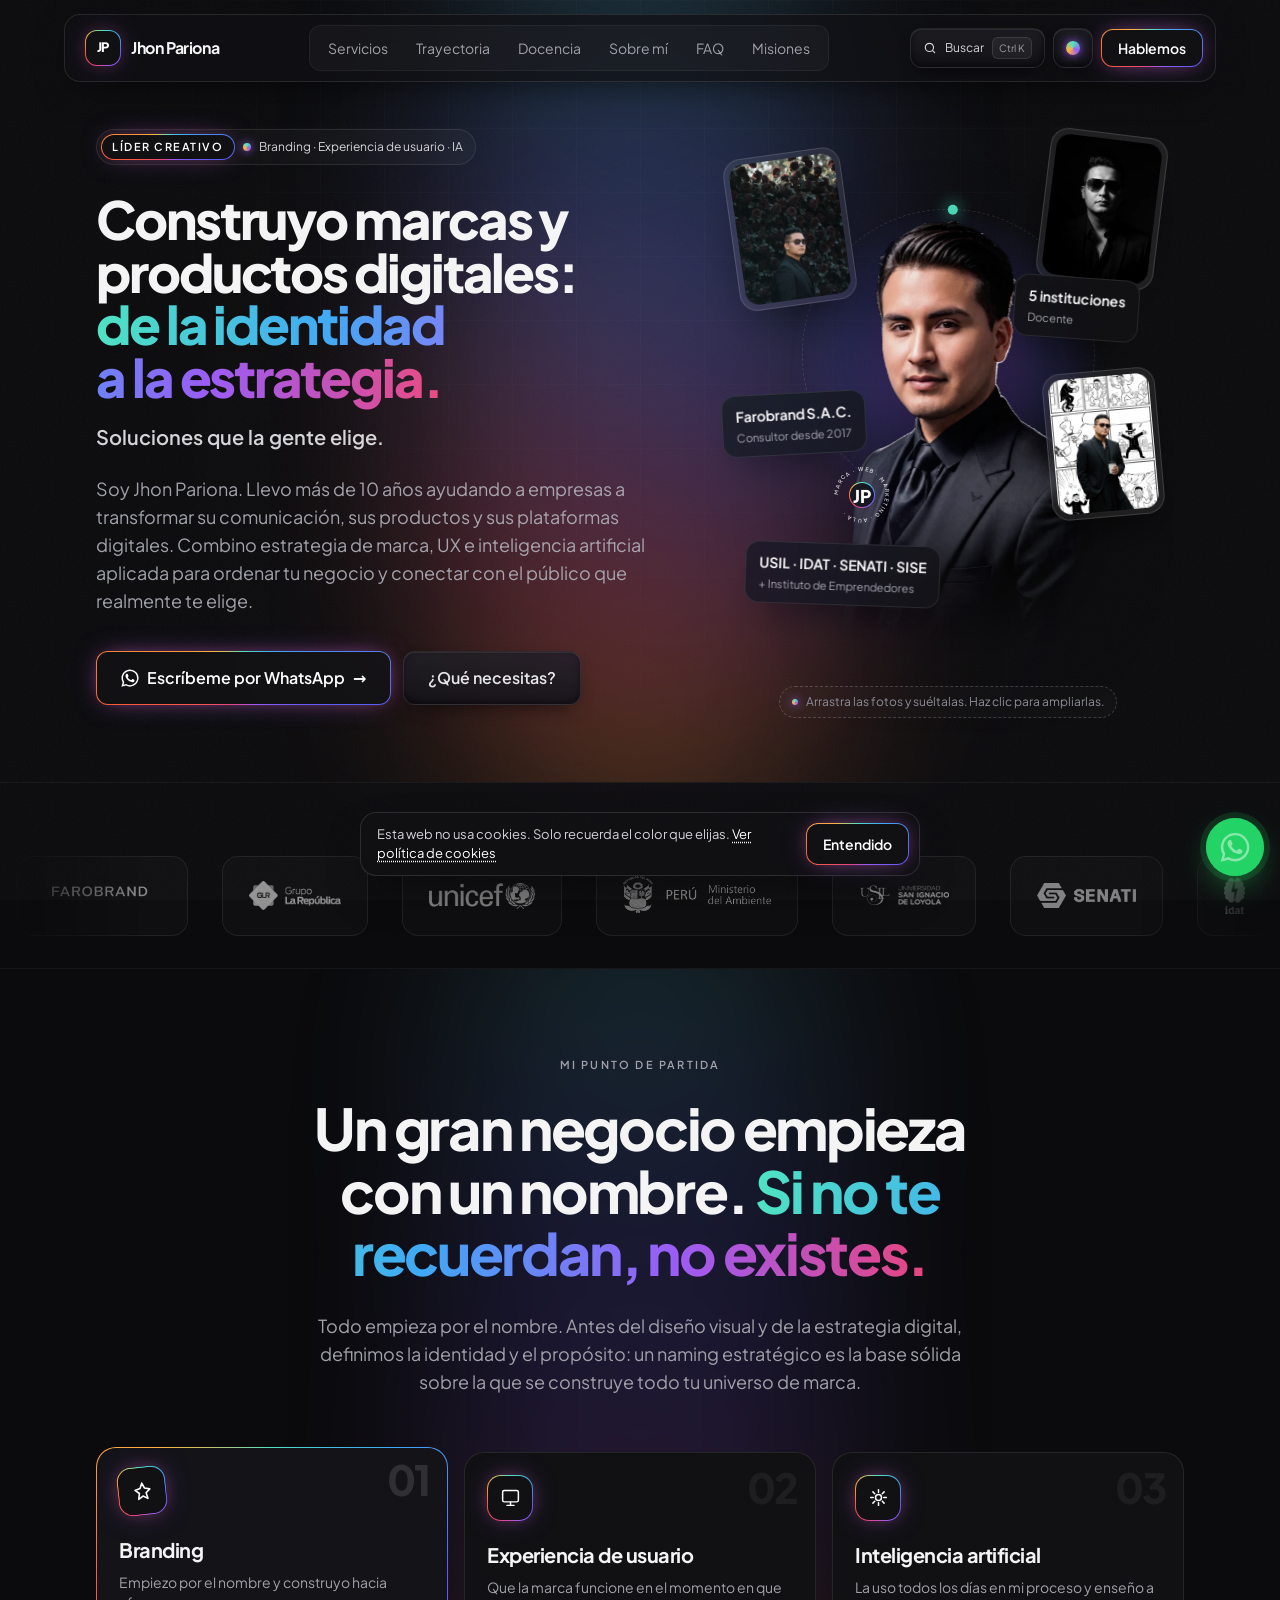
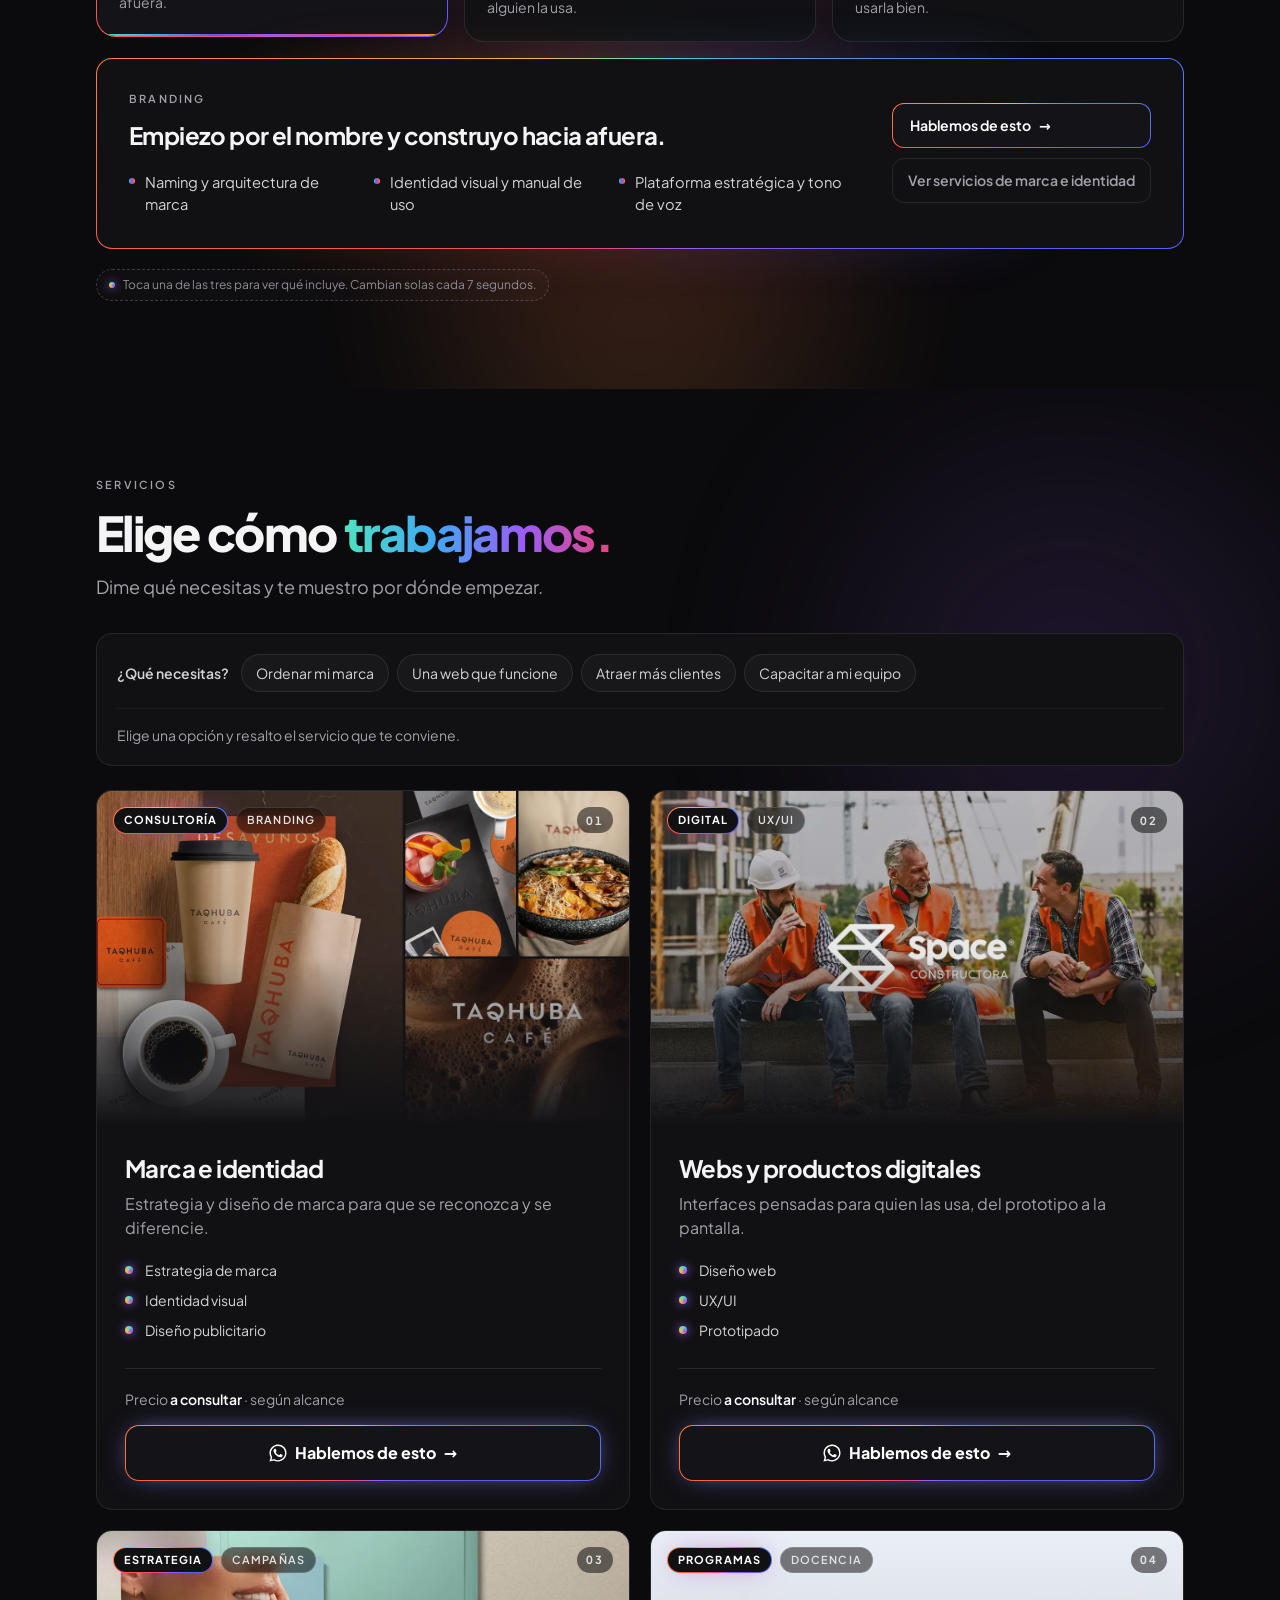
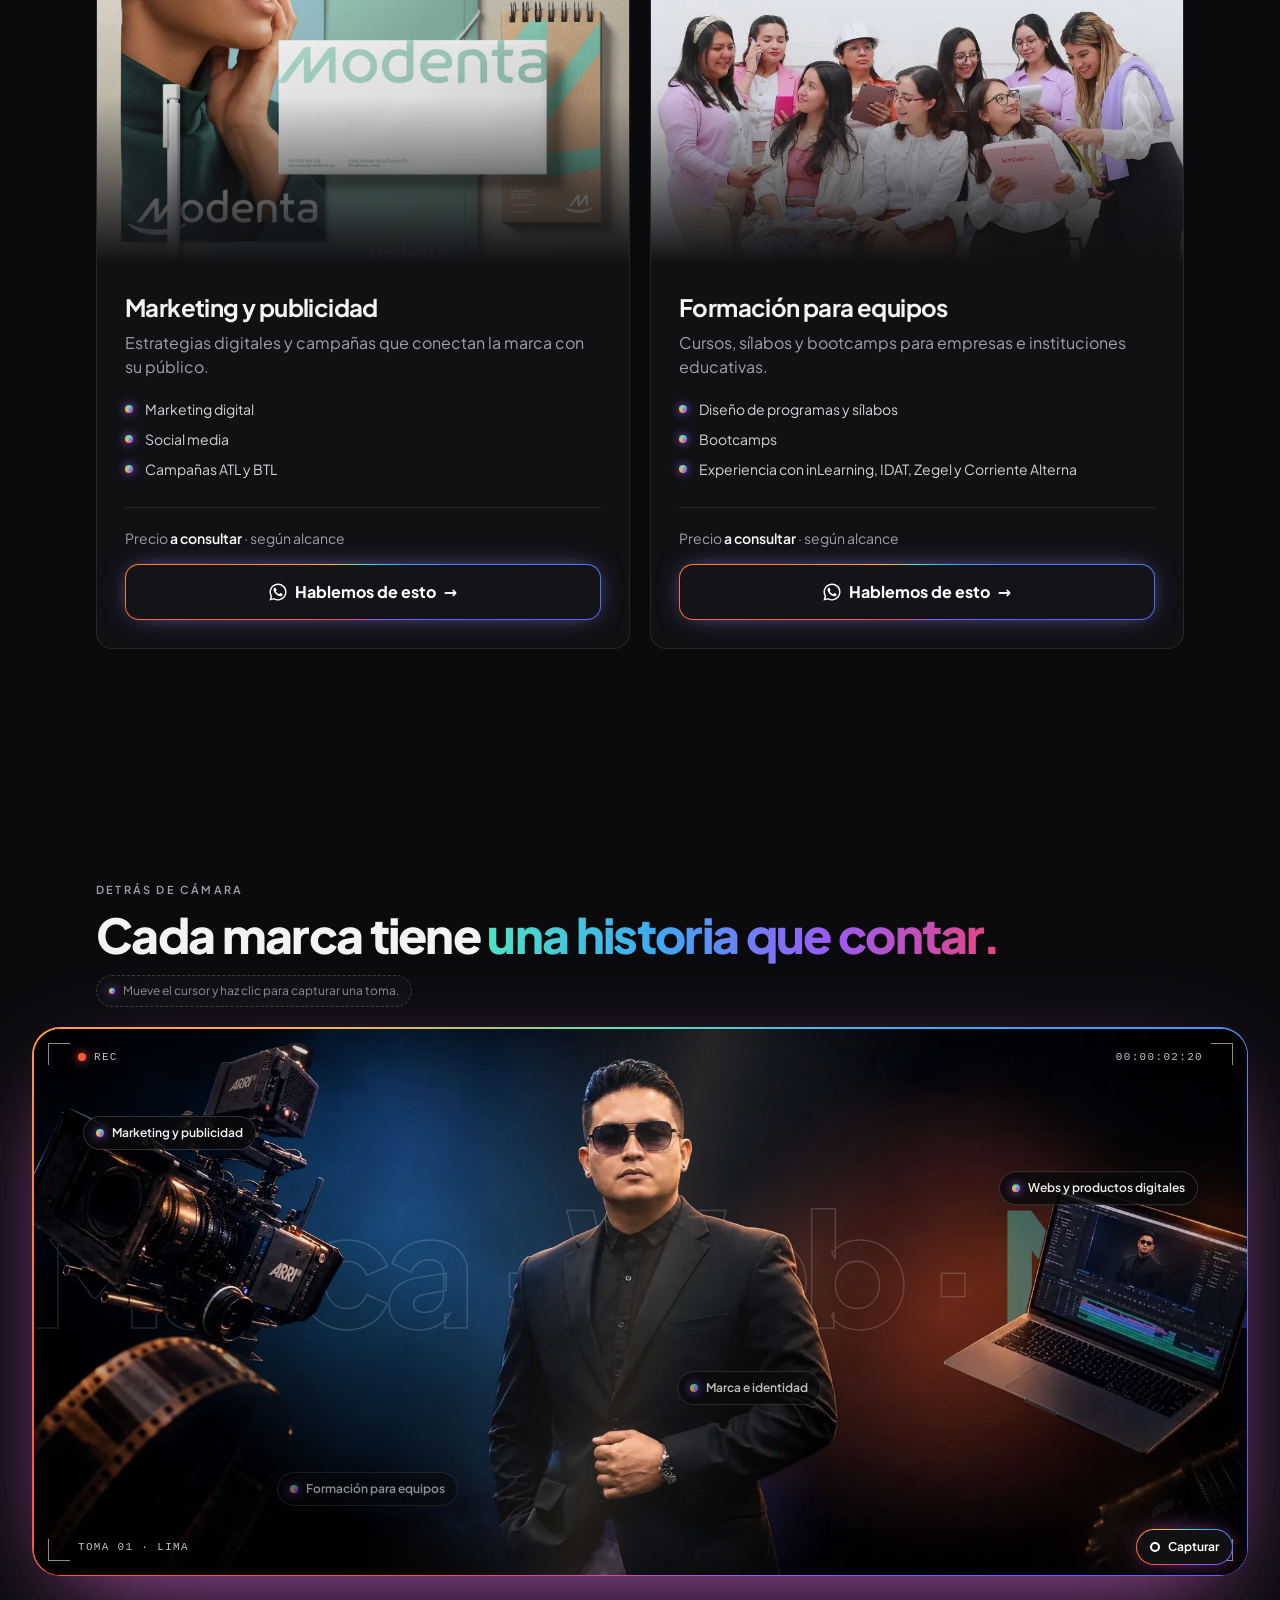
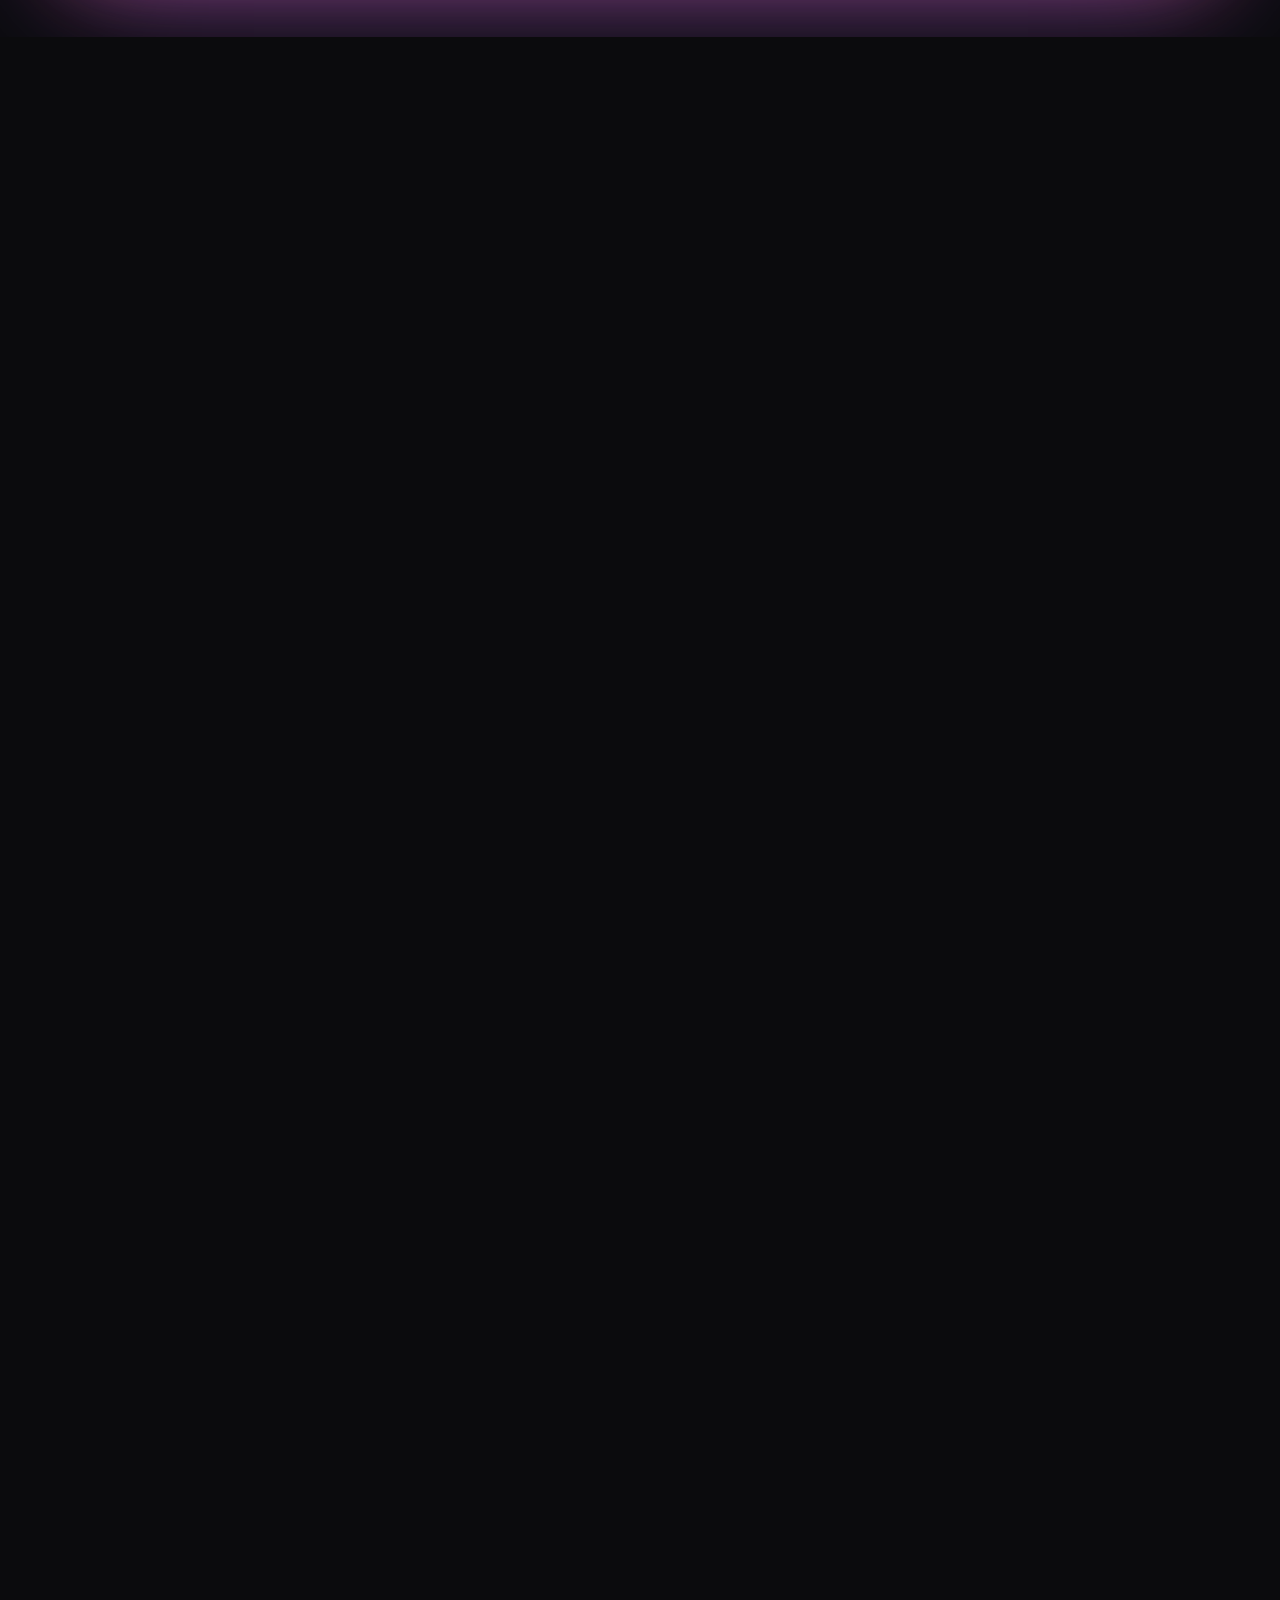
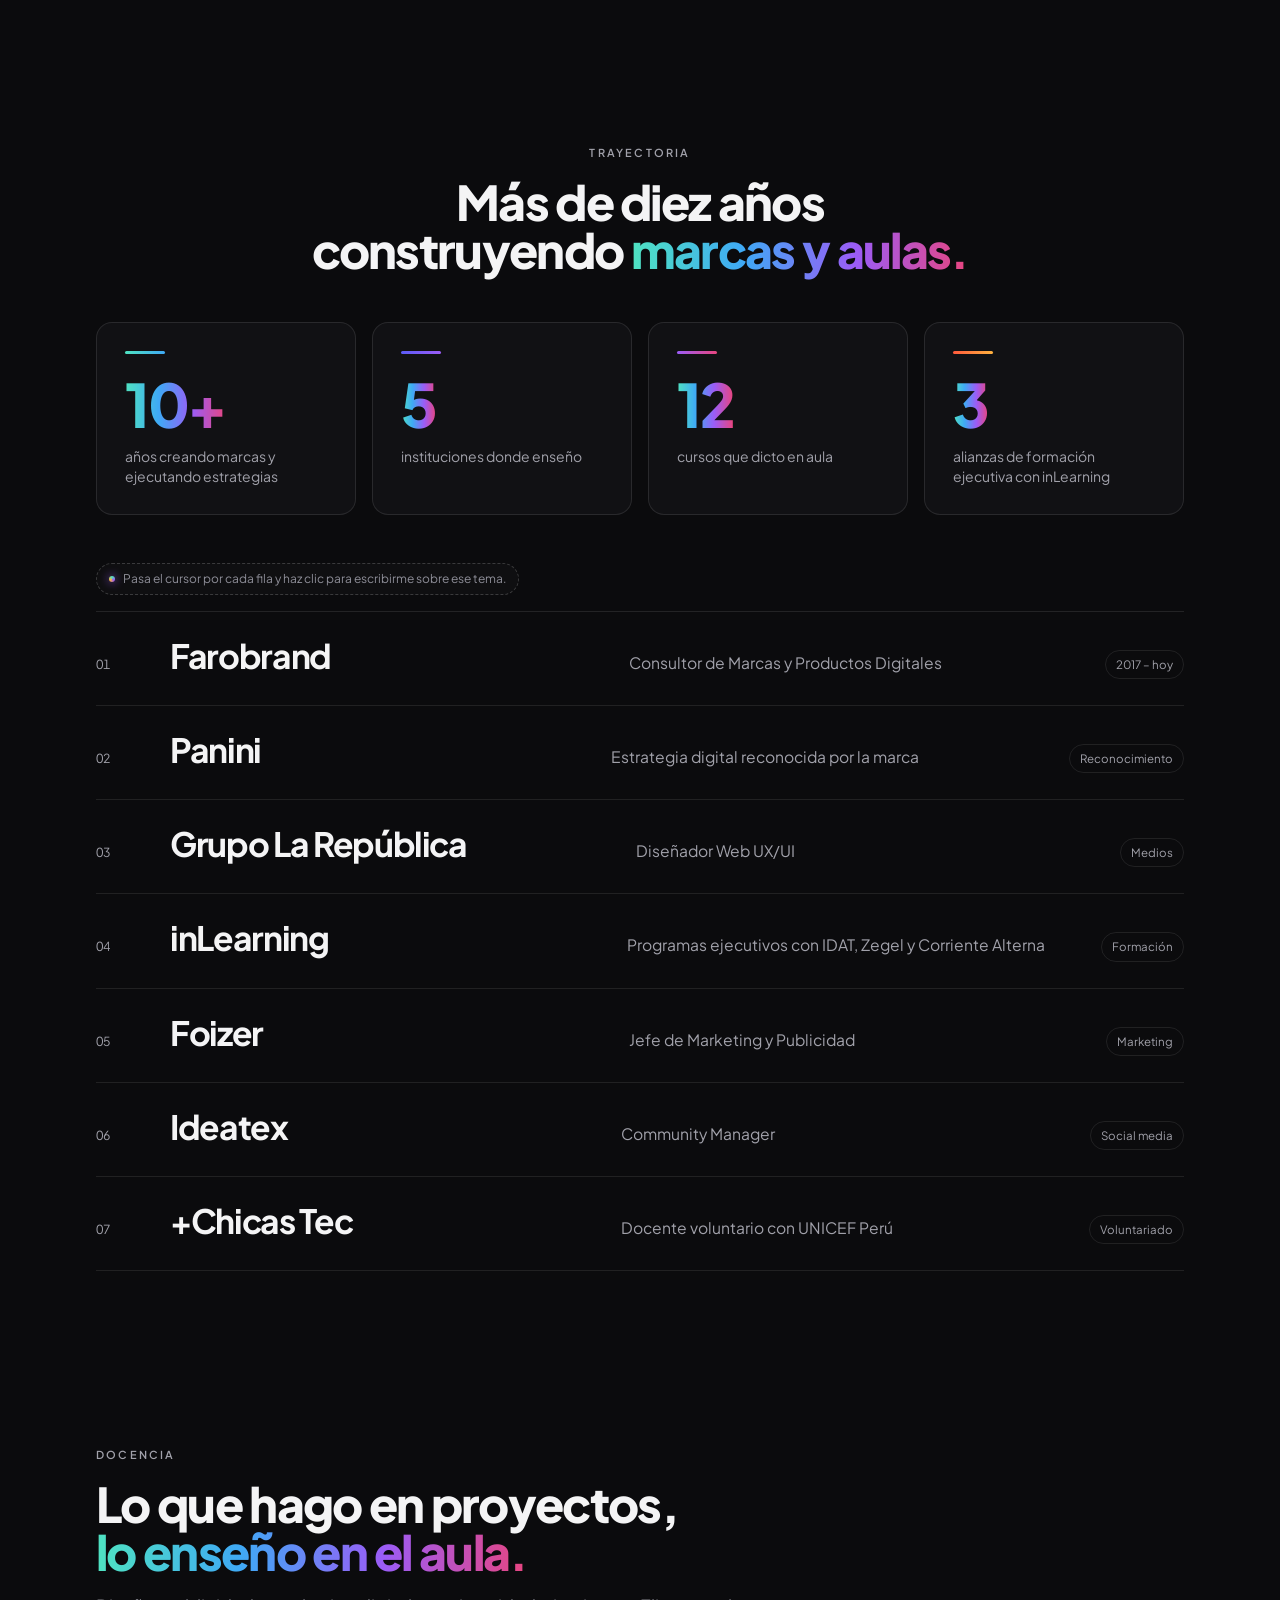
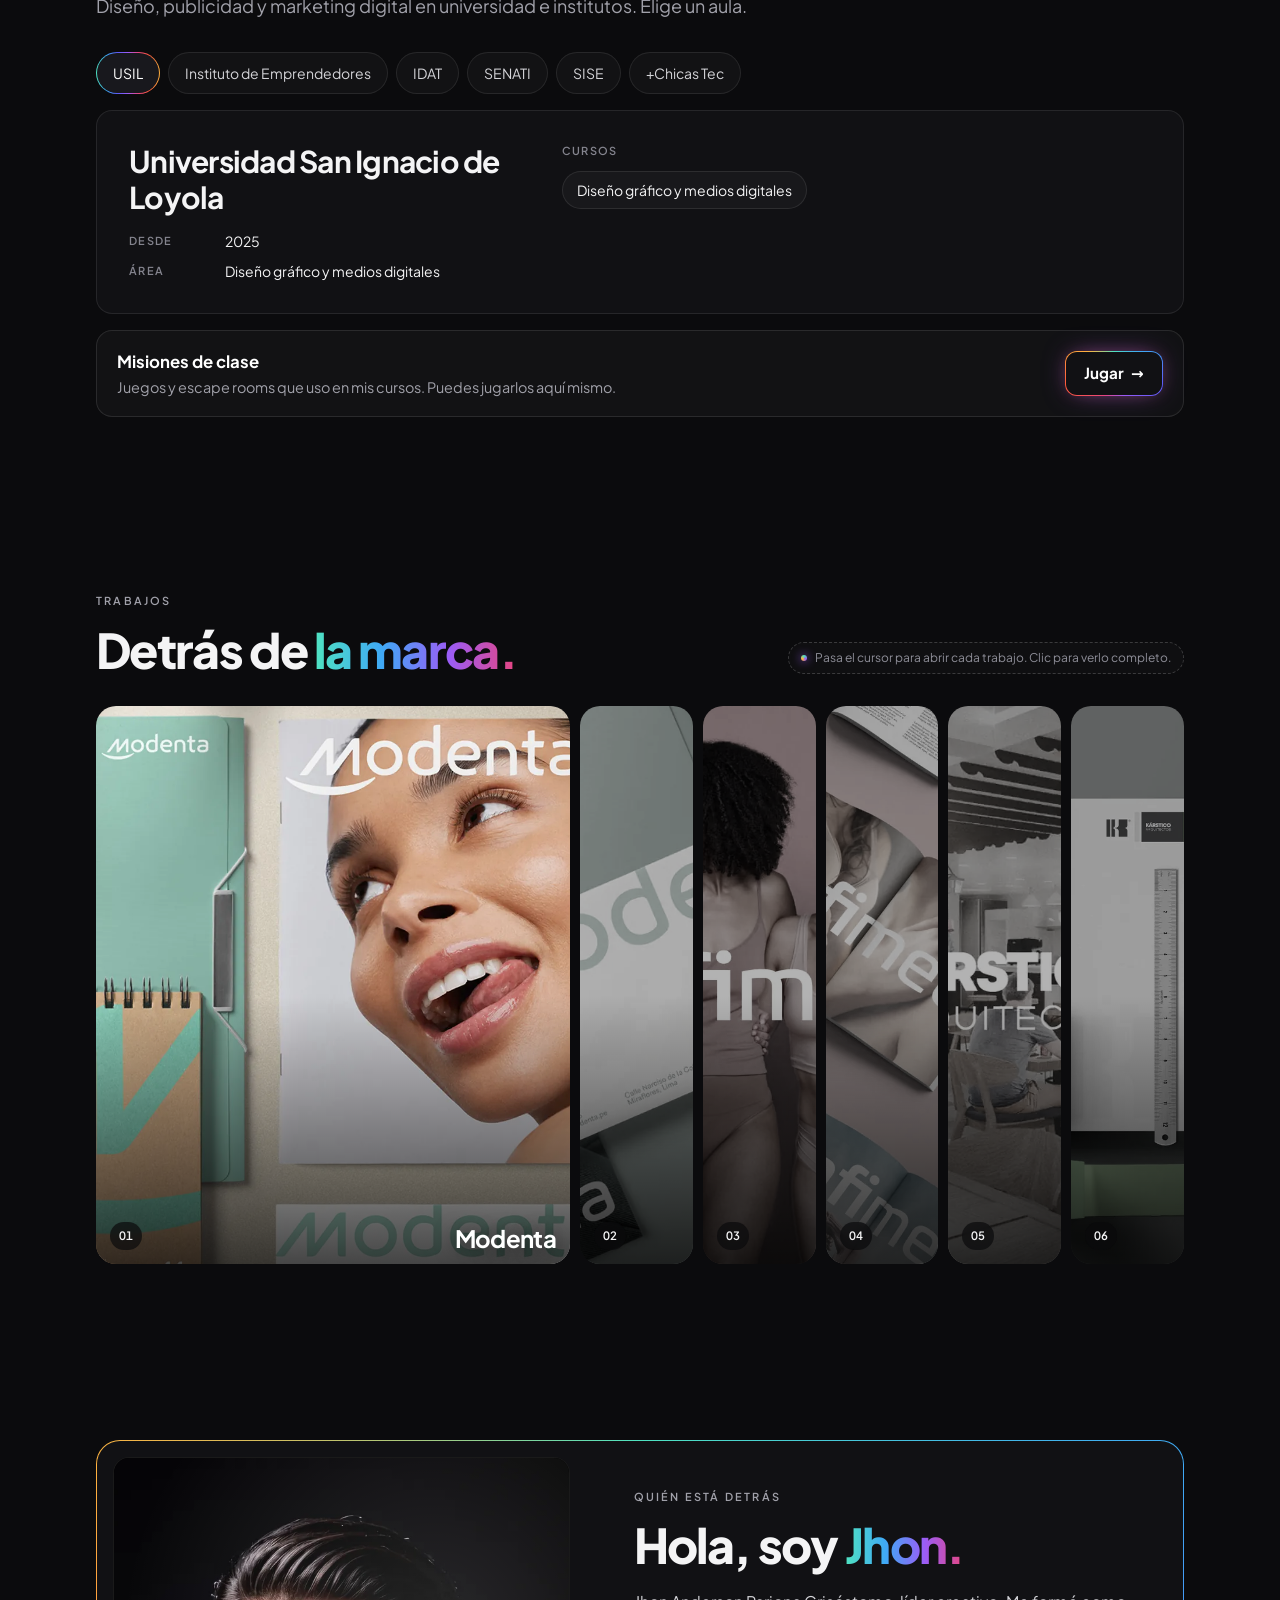
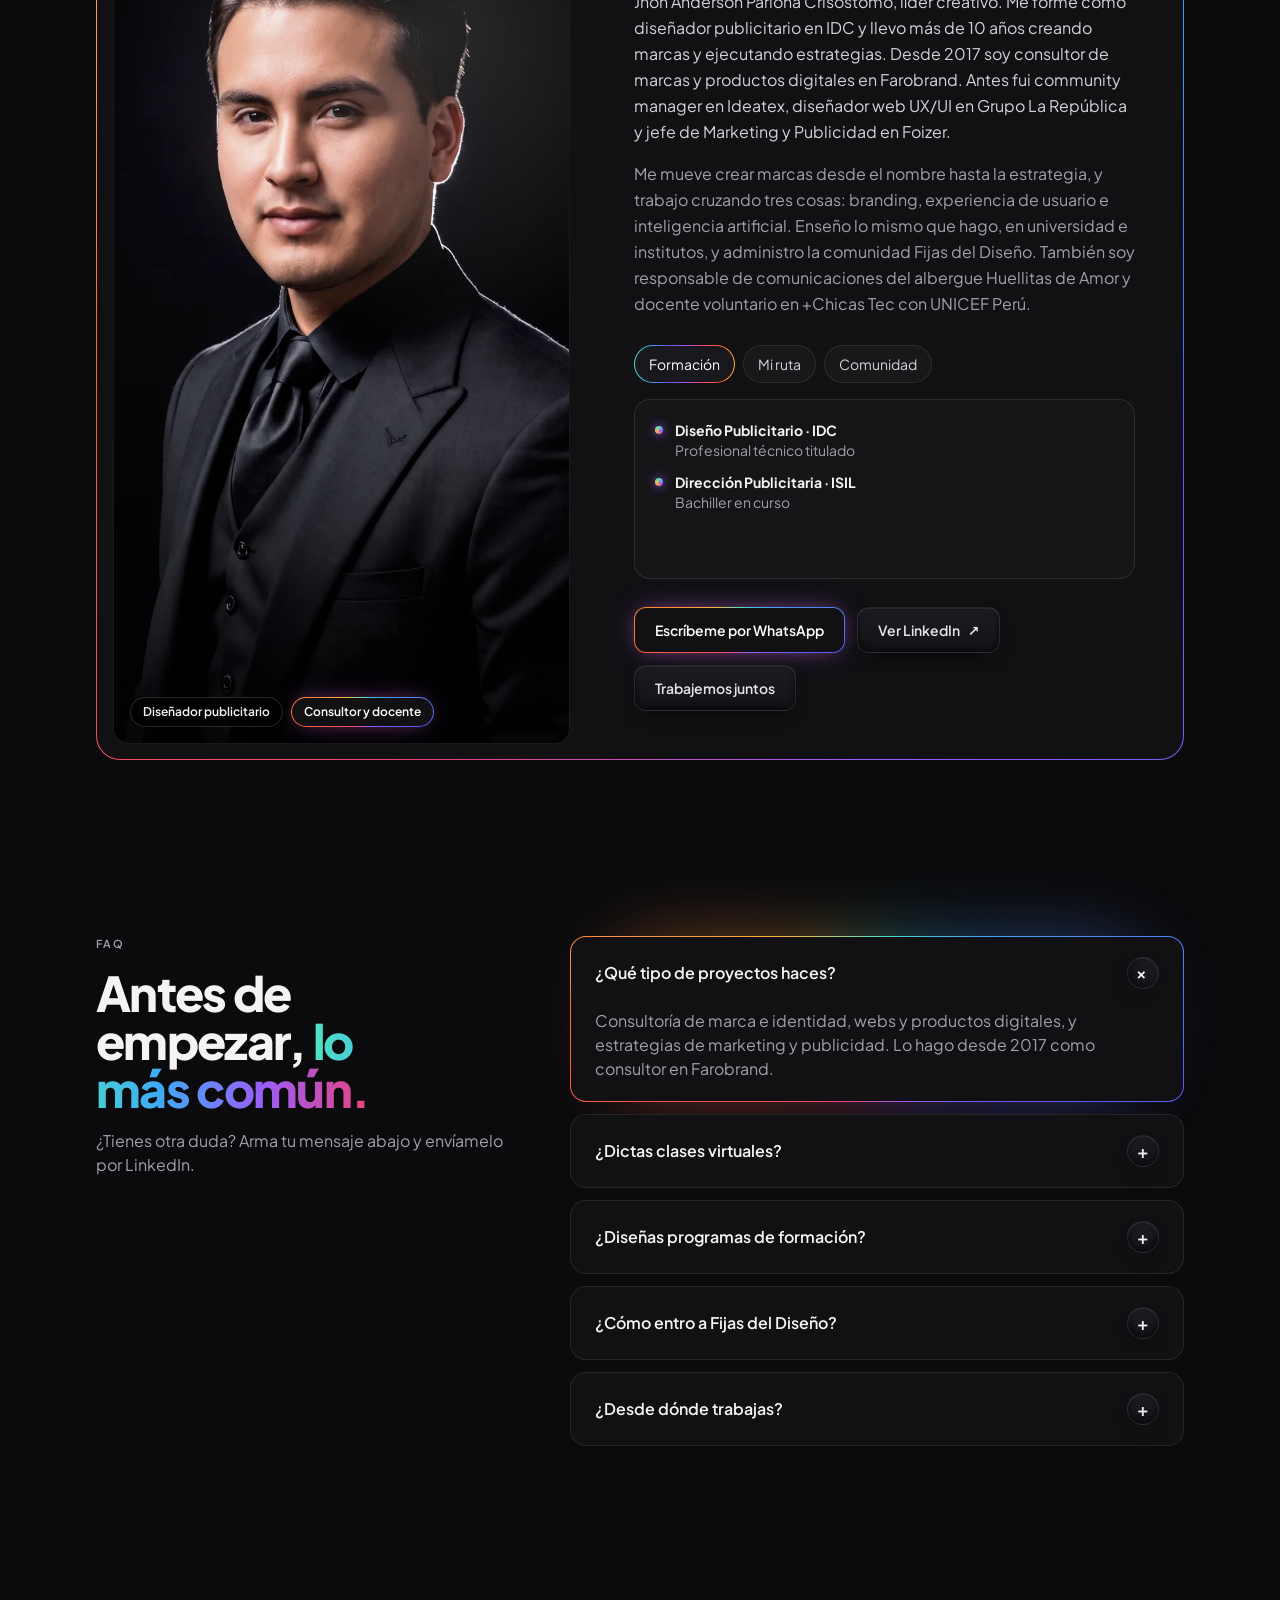
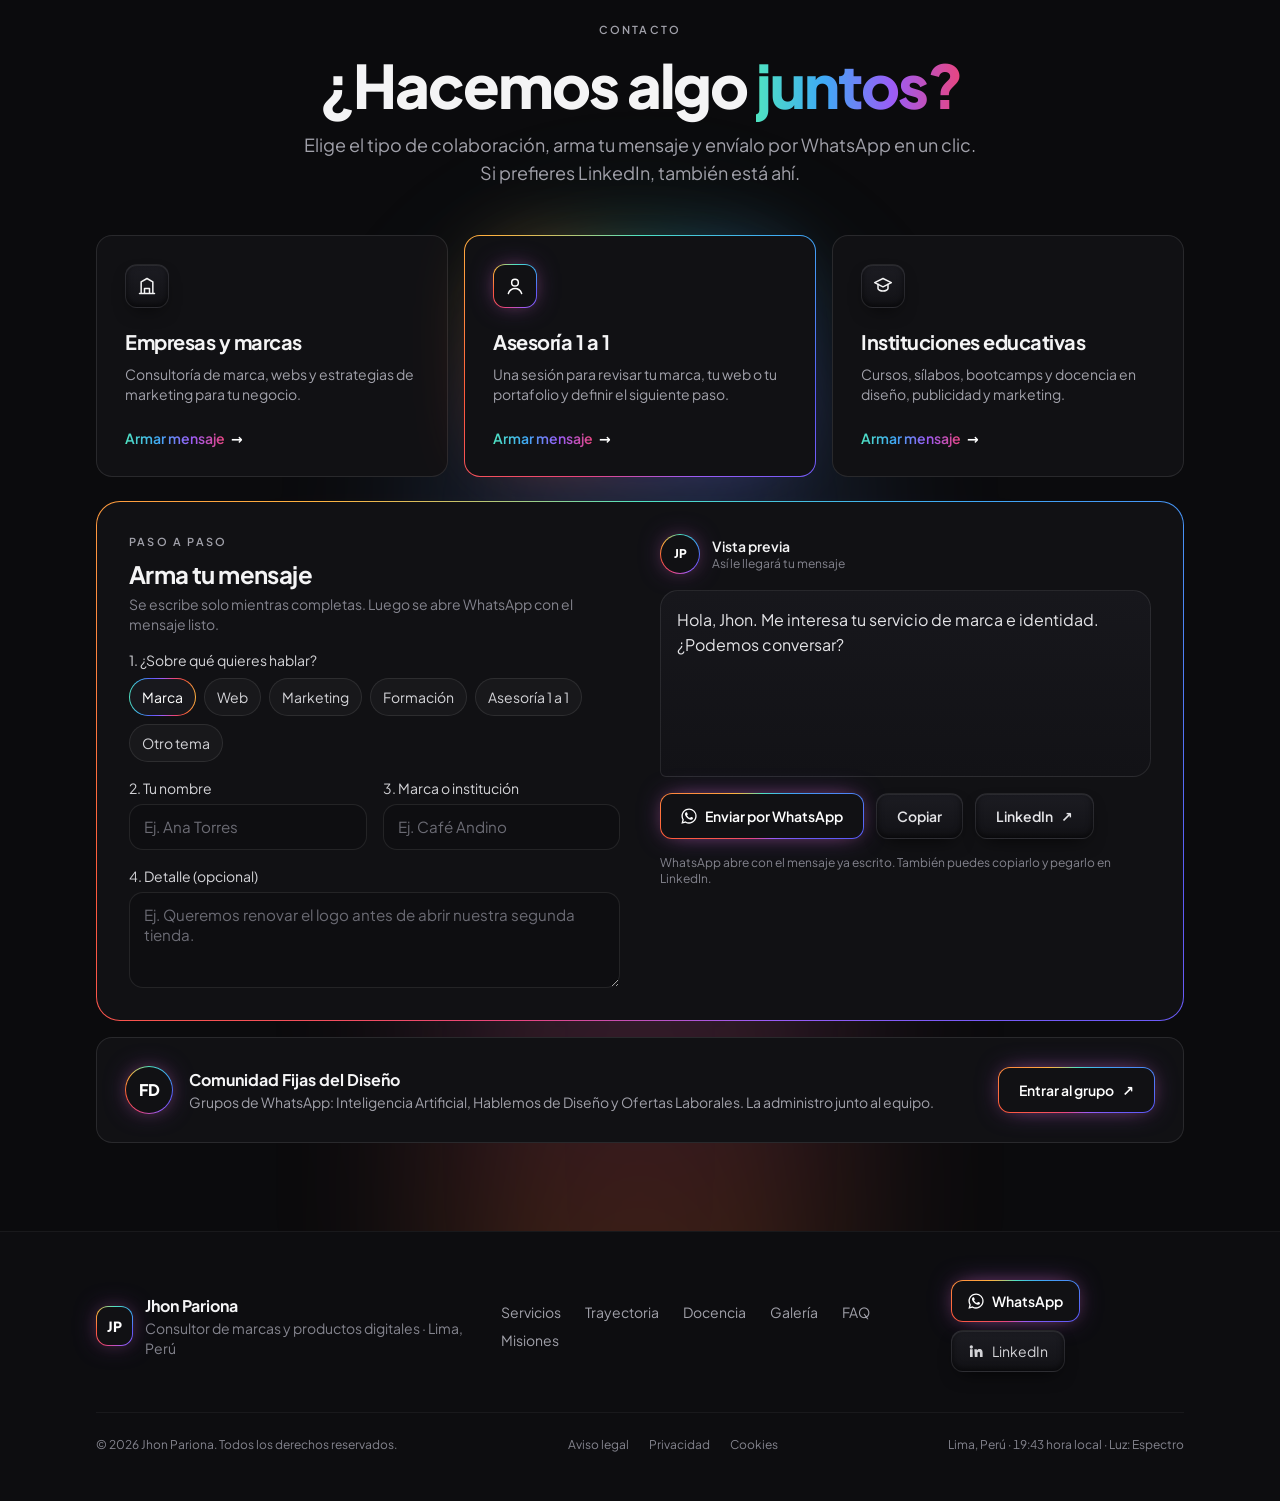
==== index.html @ d683ac56 "Publica b541e6b" ====
<!doctype html>
<html lang="es">
<head>
<meta charset="utf-8">
<meta name="viewport" content="width=device-width, initial-scale=1, viewport-fit=cover">
<!-- DOMINIO: hoy la web vive en jhonandersonsix.github.io/jhonweb. Cuando compres un dominio, usa Buscar y reemplazar "https://jhonandersonsix.github.io/jhonweb" por "https://tudominio.com" en todos los .html, robots.txt y sitemap.xml -->
<title>Jhon Pariona | Consultor de marcas y productos digitales</title>
<meta name="description" content="Líder creativo con más de 10 años creando marcas y estrategias. Branding, experiencia de usuario e inteligencia artificial. Consultoría y docencia en Lima.">
<meta name="author" content="Jhon Anderson Pariona Crisóstomo">
<meta name="robots" content="index, follow, max-image-preview:large">
<link rel="canonical" href="https://jhonandersonsix.github.io/jhonweb/">
<meta name="theme-color" content="#0B0B0D">
<meta name="color-scheme" content="dark">
<meta property="og:type" content="profile">
<meta property="og:locale" content="es_PE">
<meta property="og:site_name" content="Jhon Pariona">
<meta property="og:url" content="https://jhonandersonsix.github.io/jhonweb/">
<meta property="og:title" content="Jhon Pariona — Creo marcas desde el nombre hasta la estrategia">
<meta property="og:description" content="Más de 10 años creando marcas y ejecutando estrategias. Branding, experiencia de usuario e inteligencia artificial. Lima, Perú.">
<meta property="og:image" content="https://jhonandersonsix.github.io/jhonweb/img/og-imagen.jpg">
<meta property="og:image:width" content="1200">
<meta property="og:image:height" content="630">
<meta property="og:image:alt" content="Jhon Pariona, consultor de marcas y productos digitales">
<meta property="profile:first_name" content="Jhon">
<meta property="profile:last_name" content="Pariona">
<meta name="twitter:card" content="summary_large_image">
<meta name="twitter:title" content="Jhon Pariona — Creo marcas desde el nombre hasta la estrategia">
<meta name="twitter:description" content="Más de 10 años creando marcas y ejecutando estrategias. Branding, experiencia de usuario e inteligencia artificial.">
<meta name="twitter:image" content="https://jhonandersonsix.github.io/jhonweb/img/og-imagen.jpg">
<link rel="icon" href="favicon.ico" sizes="32x32">
<link rel="icon" href="favicon.svg" type="image/svg+xml">
<link rel="apple-touch-icon" href="apple-touch-icon.png">
<link rel="manifest" href="site.webmanifest">
<link rel="preload" href="fonts/plus-jakarta-sans.woff2" as="font" type="font/woff2" crossorigin>
<!-- Datos estructurados: le dicen a Google quién eres, qué haces y dónde -->
<script type="application/ld+json">
{
  "@context": "https://schema.org",
  "@graph": [
    {
      "@type": "WebSite",
      "@id": "https://jhonandersonsix.github.io/jhonweb/#web",
      "url": "https://jhonandersonsix.github.io/jhonweb/",
      "name": "Jhon Pariona",
      "inLanguage": "es-PE",
      "publisher": { "@id": "https://jhonandersonsix.github.io/jhonweb/#jhon" }
    },
    {
      "@type": "ProfilePage",
      "@id": "https://jhonandersonsix.github.io/jhonweb/#pagina",
      "url": "https://jhonandersonsix.github.io/jhonweb/",
      "name": "Jhon Pariona | Consultor de marcas y productos digitales",
      "inLanguage": "es-PE",
      "isPartOf": { "@id": "https://jhonandersonsix.github.io/jhonweb/#web" },
      "mainEntity": { "@id": "https://jhonandersonsix.github.io/jhonweb/#jhon" }
    },
    {
      "@type": "Person",
      "@id": "https://jhonandersonsix.github.io/jhonweb/#jhon",
      "name": "Jhon Anderson Pariona Crisóstomo",
      "alternateName": ["Jhon Pariona", "Anderson Pariona"],
      "jobTitle": "Consultor de Marcas y Productos Digitales",
      "description": "Líder creativo con más de 10 años creando marcas y ejecutando estrategias. Trabaja cruzando branding, experiencia de usuario e inteligencia artificial, y enseña diseño, publicidad y marketing.",
      "url": "https://jhonandersonsix.github.io/jhonweb/",
      "image": "https://jhonandersonsix.github.io/jhonweb/img/og-imagen.jpg",
      "telephone": "+51932024404",
      "address": { "@type": "PostalAddress", "addressLocality": "Lima", "addressCountry": "PE" },
      "worksFor": { "@type": "Organization", "name": "Farobrand S.A.C." },
      "knowsAbout": ["Branding", "Naming", "Identidad visual", "Experiencia de usuario", "Diseño UX/UI", "Inteligencia artificial", "Marketing digital", "Publicidad", "Docencia"],
      "knowsLanguage": "es",
      "sameAs": ["https://www.linkedin.com/in/andersonpariona/"]
    }
  ]
}
</script>
<style>
  /* Layout: negro mate con una luz de borde espectral que el visitante controla. Cada bloque interactivo lleva su propio rótulo de ayuda, para que el movimiento siempre explique algo del trabajo de Jhon. */
  /* Tipografía guardada en la propia web (antes venía de Google Fonts) */
  @font-face{font-family:"Plus Jakarta Sans";font-style:normal;font-weight:200 800;font-display:swap;src:url(fonts/plus-jakarta-sans.woff2) format("woff2");unicode-range:U+0000-00FF,U+0131,U+0152-0153,U+02BB-02BC,U+02C6,U+02DA,U+02DC,U+0304,U+0308,U+0329,U+2000-206F,U+20AC,U+2122,U+2191,U+2193,U+2212,U+2215,U+FEFF,U+FFFD}
  @property --ang{syntax:'<angle>';inherits:false;initial-value:0deg}
  :root{
    --bg:#0B0B0D; --card:#111114; --line:rgba(255,255,255,.09); --fg:#F4F4F5; --mute:#A1A1AA;
    --s1:#4FE3C1; --s2:#3FA9F5; --s3:#5B5BF7; --s4:#9B5CF6; --s5:#E8457F; --s6:#FF5A3C; --s7:#FFB23F;
    --spec-h:linear-gradient(90deg,var(--s1),var(--s2),var(--s3),var(--s4),var(--s5),var(--s6),var(--s7));
    --spec-v:linear-gradient(180deg,var(--s1),var(--s3) 30%,var(--s4) 50%,var(--s6) 76%,var(--s7));
    --spec-c:conic-gradient(from var(--ang),var(--s1),var(--s2),var(--s3),var(--s4),var(--s5),var(--s6),var(--s7),var(--s1));
    color-scheme:dark;
  }
  *,*::before,*::after{box-sizing:border-box}
  html{scroll-behavior:smooth}
  html.lenis,html.lenis body{height:auto}
  .lenis.lenis-smooth{scroll-behavior:auto!important}
  .lenis.lenis-stopped{overflow:hidden}
  body{background:var(--bg);color:var(--fg);-webkit-font-smoothing:antialiased;overflow-x:clip}
  [hidden]{display:none!important}
  section{scroll-margin-top:104px}
  :focus-visible{outline:2px solid var(--s1);outline-offset:3px;border-radius:10px}
  ::selection{background:var(--s4);color:#fff}
  .sr{position:absolute;width:1px;height:1px;padding:0;margin:-1px;overflow:hidden;clip:rect(0 0 0 0);white-space:nowrap;border:0}
  @keyframes ang{to{--ang:360deg}}
  @keyframes shift{to{background-position:200% 50%}}
  @keyframes ping{70%{box-shadow:0 0 0 9px rgba(255,255,255,0)}100%{box-shadow:0 0 0 0 rgba(255,255,255,0)}}

  /* --- Sistema de luz --- */
  .t-spec{background:linear-gradient(90deg,var(--s1),var(--s2),var(--s4),var(--s5),var(--s7),var(--s4),var(--s1));background-size:200% 100%;-webkit-background-clip:text;background-clip:text;color:transparent;animation:shift 9s linear infinite}
  .btn-spec{--bb:#111114;border:1.5px solid transparent;color:#fff;background:linear-gradient(var(--bb),var(--bb)) padding-box,var(--spec-c) border-box;animation:ang 5s linear infinite;box-shadow:0 0 28px -8px color-mix(in srgb,var(--s4) 70%,transparent),0 0 20px -10px color-mix(in srgb,var(--s6) 70%,transparent);transition:box-shadow .4s,transform .5s cubic-bezier(.2,.8,.2,1)}
  .btn-spec:hover{--bb:#16161b;box-shadow:0 0 42px -6px color-mix(in srgb,var(--s4) 85%,transparent),0 0 34px -8px color-mix(in srgb,var(--s6) 80%,transparent),0 0 30px -10px color-mix(in srgb,var(--s1) 80%,transparent)}
  .btn-matte{background:linear-gradient(180deg,#1c1c22,#121216);border:1px solid rgba(255,255,255,.08);box-shadow:inset 0 1px 0 rgba(255,255,255,.08),inset 0 -2px 6px rgba(0,0,0,.6),0 8px 20px -10px rgba(0,0,0,.9);transition:border-color .3s,background .3s,transform .5s cubic-bezier(.2,.8,.2,1)}
  .btn-matte:hover{border-color:rgba(255,255,255,.24)}
  .glowbox{position:relative}
  .glow{position:absolute;inset:8%;border-radius:32px;background:var(--spec-c);filter:blur(38px);opacity:var(--go,0);transition:opacity .6s;animation:ang 9s linear infinite;animation-play-state:paused;pointer-events:none}
  .glowbox.live .glow,.glowbox:hover .glow,.glowbox.is-on .glow{animation-play-state:running}
  .glowbox.live{--go:.4}
  .glowbox:hover,.glowbox.is-on{--go:.5}
  .glowbox>.rim,.glowbox>.rim-soft,.glowbox>*>.rim-soft{position:relative}
  .rim{border:1.5px solid transparent;background:linear-gradient(var(--card),var(--card)) padding-box,var(--spec-c) border-box;animation:ang 9s linear infinite}
  .rim-soft{border:1.5px solid var(--line);background:var(--card);transition:border-color .4s}
  .glowbox:hover .rim-soft,.glowbox.is-on .rim-soft{border-color:transparent;background:linear-gradient(var(--card),var(--card)) padding-box,var(--spec-c) border-box;animation:ang 9s linear infinite}
  .spot{position:relative;isolation:isolate}
  .spot::before{content:"";position:absolute;inset:0;border-radius:inherit;padding:1px;pointer-events:none;z-index:2;
    background:radial-gradient(380px circle at var(--mx,-999px) var(--my,-999px),var(--s1),var(--s3) 25%,var(--s5) 40%,transparent 60%);
    -webkit-mask:linear-gradient(#000 0 0) content-box,linear-gradient(#000 0 0);-webkit-mask-composite:xor;mask-composite:exclude;opacity:0;transition:opacity .4s}
  .spots:hover .spot::before,.spot:hover::before{opacity:1}
  .dot{display:inline-block;flex:none;width:8px;height:8px;border-radius:50%;background:conic-gradient(from var(--ang),var(--s1),var(--s4),var(--s7),var(--s1));animation:ang 3s linear infinite;box-shadow:0 0 10px var(--s4)}
  .chip{display:inline-flex;align-items:center;gap:8px;border-radius:999px;border:1px solid var(--line);background:rgba(255,255,255,.03);transition:border-color .3s,background-color .3s,color .3s}
  .chip:hover{border-color:rgba(255,255,255,.24)}
  .chip[aria-pressed="true"],.chip[aria-checked="true"],.chip[aria-selected="true"],.chip.on{border:1px solid transparent;background:linear-gradient(#18181d,#18181d) padding-box,var(--spec-h) border-box;color:#fff}
  .beam{position:absolute;width:min(380px,60vw);height:120%;left:50%;top:-10%;transform:translateX(-50%);background:var(--spec-v);filter:blur(90px);opacity:.26;border-radius:999px;pointer-events:none}
  .noise{background-image:url("data:image/svg+xml,%3Csvg xmlns='http://www.w3.org/2000/svg' width='160' height='160'%3E%3Cfilter id='n'%3E%3CfeTurbulence type='fractalNoise' baseFrequency='.9' numOctaves='2'/%3E%3C/filter%3E%3Crect width='100%25' height='100%25' filter='url(%23n)' opacity='.04'/%3E%3C/svg%3E")}
  .grid-lines{background-image:linear-gradient(rgba(255,255,255,.015) 1px,transparent 1px),linear-gradient(90deg,rgba(255,255,255,.015) 1px,transparent 1px);background-size:64px 64px;-webkit-mask-image:radial-gradient(ellipse at 50% 0%,#000 30%,transparent 70%);mask-image:radial-gradient(ellipse at 50% 0%,#000 30%,transparent 70%)}
  .cur-light{position:fixed;left:0;top:0;width:520px;height:520px;margin:-260px 0 0 -260px;border-radius:50%;pointer-events:none;z-index:30;mix-blend-mode:screen;opacity:.1;background:var(--spec-c);filter:blur(80px);animation:ang 12s linear infinite;will-change:transform}

  /* --- Rótulo de ayuda: explica cada interacción --- */
  .howto{display:inline-flex;align-items:center;gap:8px;border-radius:999px;border:1px dashed rgba(255,255,255,.18);padding:6px 12px;font-size:12px;color:#8e8e98;background:rgba(255,255,255,.02)}
  .howto .dot{width:6px;height:6px}

  /* --- Entrada por scroll --- */
  .rise{transition:opacity .7s cubic-bezier(.2,.8,.2,1),transform .7s cubic-bezier(.2,.8,.2,1)}
  .js-rise .rise{opacity:0;transform:translateY(22px)}
  .js-rise .rise.in{opacity:1;transform:none}

  /* --- Navegación --- */
  .nav-pill{transition:transform .45s cubic-bezier(.2,.8,.2,1),width .45s cubic-bezier(.2,.8,.2,1),opacity .3s}
  .mag{transition:transform .5s cubic-bezier(.2,.8,.2,1)}
  .mbar{transform:translateY(130%);transition:transform .5s cubic-bezier(.2,.8,.2,1)}
  .mbar.show{transform:none}
  .totop{opacity:0;transform:translateY(16px) scale(.9);transition:opacity .35s,transform .45s cubic-bezier(.2,.8,.2,1);pointer-events:none}
  .totop.show{opacity:1;transform:none;pointer-events:auto}
  .wa-wrap{position:fixed;right:16px;bottom:calc(env(safe-area-inset-bottom,0px) + 84px);z-index:45;display:flex;flex-direction:column;align-items:flex-end;gap:12px}
  .wa-btn{display:grid;place-items:center;width:58px;height:58px;border-radius:50%;background:#25D366;color:#063;border:0;cursor:pointer;box-shadow:0 12px 34px -10px rgba(37,211,102,.75),0 0 0 6px rgba(37,211,102,.14);transition:transform .45s cubic-bezier(.2,.8,.2,1),box-shadow .35s}
  .wa-btn:hover{transform:scale(1.06);box-shadow:0 16px 42px -10px rgba(37,211,102,.9),0 0 0 9px rgba(37,211,102,.18)}
  .wa-btn svg{width:30px;height:30px;fill:#fff}
  .wa-nudge{position:absolute;right:0;bottom:0;width:58px;height:58px;border-radius:50%;background:#25D366;opacity:.55;animation:waPing 2.6s cubic-bezier(.2,.8,.2,1) infinite;pointer-events:none}
  @keyframes waPing{70%{transform:scale(1.9);opacity:0}100%{opacity:0}}
  .wa-panel{width:min(312px,calc(100vw - 32px));border-radius:20px;transform-origin:100% 100%;opacity:0;transform:translateY(12px) scale(.94);pointer-events:none;transition:opacity .3s,transform .45s cubic-bezier(.2,.8,.2,1)}
  .wa-wrap.open .wa-panel{opacity:1;transform:none;pointer-events:auto}
  .wa-wrap.open .wa-nudge{display:none}
  .wa-head{display:flex;align-items:center;gap:11px;padding:14px 16px;background:#128C7E;color:#fff}
  .wa-head b{display:block;font-size:.92rem;line-height:1.2}
  .wa-head span{display:block;font-size:.72rem;opacity:.85}
  .wa-head .wa-av{position:relative;flex:none;width:34px;height:34px;opacity:1}
  .wa-av img{width:100%;height:100%;border-radius:50%;object-fit:cover;border:1.5px solid rgba(255,255,255,.8);display:block}
  .wa-body{background:var(--card);padding:14px}
  .wa-body>p{font-size:.86rem;color:var(--mute);margin-bottom:10px;line-height:1.5}
  .wa-opt{display:flex;width:100%;align-items:center;gap:10px;text-align:left;border-radius:14px;border:1px solid var(--line);background:rgba(255,255,255,.03);padding:11px 13px;font-size:.88rem;color:var(--fg);text-decoration:none;margin-bottom:7px;transition:border-color .25s,background-color .25s,transform .35s cubic-bezier(.2,.8,.2,1)}
  .wa-opt:hover{border-color:#25D366;background:rgba(37,211,102,.1);transform:translateX(3px)}
  .wa-opt:last-of-type{margin-bottom:0}
  .wa-foot{display:block;padding:11px 14px;background:#25D366;color:#063;font-weight:700;font-size:.9rem;text-align:center;text-decoration:none}
  .wa-foot:hover{background:#1fbd5b}
  .toast{position:fixed;left:50%;bottom:calc(env(safe-area-inset-bottom,0px) + 92px);z-index:80;transform:translate(-50%,20px);opacity:0;transition:opacity .35s,transform .45s cubic-bezier(.2,.8,.2,1);pointer-events:none;max-width:calc(100vw - 32px)}
  .toast.show{opacity:1;transform:translate(-50%,0)}
  #pal-in:focus-visible{outline:none}
  .pal-item[aria-selected="true"]{background:rgba(255,255,255,.07)}
  .pal-item[aria-selected="true"] .pal-k{opacity:1}

  /* --- Hero: collage que se arrastra --- */
  .stage{position:relative;width:100%;aspect-ratio:1/1.15;max-width:560px;margin-inline:auto;user-select:none;-webkit-user-select:none}
  @media (min-width:900px){.stage{aspect-ratio:16/10;max-width:960px}}
  .st-glow{position:absolute;left:50%;top:46%;width:min(70%,560px);aspect-ratio:1/1;border-radius:50%;pointer-events:none;background:radial-gradient(circle,color-mix(in srgb,var(--s4) 55%,transparent) 0%,color-mix(in srgb,var(--s3) 18%,transparent) 42%,transparent 68%);transform:translate(-50%,-50%) translate3d(var(--gx,0px),var(--gy,0px),0)}
  .st-ring{position:absolute;left:50%;top:44%;width:min(62%,480px);aspect-ratio:1/1;border:1px dashed rgba(255,255,255,.12);border-radius:50%;transform:translate(-50%,-50%);animation:spin 70s linear infinite;pointer-events:none}
  .st-ring::after{content:"";position:absolute;top:-5px;left:50%;width:10px;height:10px;border-radius:50%;background:var(--s1);box-shadow:0 0 16px var(--s1)}
  @keyframes spin{to{transform:translate(-50%,-50%) rotate(360deg)}}
  .st-person{position:absolute;left:50%;bottom:0;top:5%;width:min(66%,352px);transform:translateX(-50%);z-index:3;pointer-events:none;perspective:1100px}
  .st-person img{width:100%;height:100%;object-fit:contain;object-position:50% 100%;filter:drop-shadow(0 22px 38px rgba(0,0,0,.5));will-change:transform;transform-style:preserve-3d}
  .fc{position:absolute;left:var(--x);top:var(--y);width:var(--w);z-index:var(--z,4);will-change:transform;touch-action:pan-y;border:0;padding:0;background:none}
  .fine .fc[data-shot]{cursor:grab}
  .fc.drag{cursor:grabbing!important;z-index:9}
  .fc-photo{display:block;padding:5px;border-radius:18px;background:rgba(255,255,255,.07);border:1px solid rgba(255,255,255,.14);-webkit-backdrop-filter:blur(8px);backdrop-filter:blur(8px);box-shadow:0 24px 50px -20px rgba(0,0,0,.85);transition:border-color .4s,box-shadow .45s,background-color .4s}
  .fine .fc[data-shot]:hover .fc-photo{border-color:rgba(255,255,255,.4);background:rgba(255,255,255,.12);box-shadow:0 26px 54px -18px rgba(0,0,0,.9),0 0 32px -6px color-mix(in srgb,var(--s4) 75%,transparent),0 0 26px -8px color-mix(in srgb,var(--s1) 65%,transparent)}
  .fine .fc[data-shot]:hover .fc-photo img{filter:saturate(1.1) brightness(1.06)}
  .fc-photo img{transition:filter .45s}
  .fc-chip{transition:border-color .4s,background-color .4s}
  .fine .fc:hover .fc-chip{border-color:rgba(255,255,255,.3);background:rgba(24,24,29,.95)}
  .fc-photo img{width:100%;aspect-ratio:3/4;object-fit:cover;object-position:50% 25%;border-radius:14px;pointer-events:none;display:block}
  .fc-chip{display:grid;gap:2px;padding:10px 13px;border-radius:14px;background:rgba(17,17,20,.9);border:1px solid var(--line);-webkit-backdrop-filter:blur(8px);backdrop-filter:blur(8px);box-shadow:0 20px 40px -20px rgba(0,0,0,.9);white-space:nowrap;text-align:left}
  .fc-chip strong{font-size:clamp(.72rem,1.25vw,.88rem);font-weight:650}
  .fc-chip span{font-size:clamp(.6rem,1vw,.7rem);color:var(--mute)}
  .st-badge{position:absolute;left:var(--x);top:var(--y);width:var(--w);aspect-ratio:1/1;z-index:5;pointer-events:none}
  .st-badge svg{width:100%;height:100%;animation:spin2 20s linear infinite;overflow:visible}
  .st-badge text{font-size:8.4px;letter-spacing:.22em;fill:rgba(255,255,255,.8);text-transform:uppercase;font-weight:600}
  .st-badge i{position:absolute;inset:30%;border-radius:50%;display:grid;place-items:center;font-style:normal;font-weight:800;font-size:clamp(.8rem,1.6vw,1.1rem)}
  @keyframes spin2{to{transform:rotate(360deg)}}
  /* Hero en computadora (1024 px o más): texto a la izquierda, collage a la derecha, para que la foto se vea sin bajar */
  @media (min-width:1024px){
    #inicio{padding-top:7.25rem;padding-bottom:4rem}
    #inicio .hero-grid{display:grid;grid-template-columns:minmax(0,1.1fr) minmax(0,.9fr);align-items:center;gap:2.5rem;text-align:left}
    #inicio .hero-copy>*{margin-left:0;margin-right:0}
    #inicio .hero-copy h1{font-size:clamp(3rem,4.1vw,4rem)}
    #inicio .hero-copy .mt-9{justify-content:flex-start}
    #inicio .hero-art{text-align:center}
    #inicio .stage{aspect-ratio:1/1.15;max-width:520px;margin-top:0}
  }
  /* Menú de computadora: con "Misiones" son 6 enlaces; entre 1024 y 1279 px se juntan un poco para que nada se parta en dos líneas */
  #navlinks a,#nav-brand{white-space:nowrap}
  @media (max-width:1279px){#navlinks a{padding-inline:.6rem}}
  /* Enlace de Docencia a Misiones */
  .doc-mis{margin-top:1rem;display:flex;flex-wrap:wrap;align-items:center;justify-content:space-between;gap:1rem;padding:1.1rem 1.25rem;border-radius:1rem;border:1px solid rgba(255,255,255,.1);background:rgba(255,255,255,.03);text-decoration:none;color:inherit;transition:border-color .25s,background-color .25s}
  .doc-mis:hover{border-color:rgba(255,255,255,.24);background:rgba(255,255,255,.05)}
  .doc-mis-t{display:grid;gap:.2rem}
  .doc-mis-t b{font-size:1.05rem;color:#fff}
  .doc-mis-t small{font-size:.9rem;color:#a1a1aa}
  .doc-mis-go{display:inline-flex;align-items:center;gap:.4rem;padding:.65rem 1.15rem;border-radius:.75rem;font-weight:700;font-size:.95rem}
  /* Aire entre secciones: antes 96 px por lado en celular y 128 px en computadora */
  main>section.py-24{padding-block:4.5rem}
  @media (min-width:640px){main>section.py-24{padding-block:5.5rem}}
  /* Celular: el botón verde flotante se esconde mientras se ve el botón de WhatsApp del inicio */
  .wa-wrap{transition:opacity .35s,transform .45s cubic-bezier(.2,.8,.2,1)}
  @media (max-width:767px){.wa-wrap.wa-hide:not(.open){opacity:0;transform:translateY(16px) scale(.9);pointer-events:none}}

  /* --- Escena por capas --- */
  .sc.is-pin{height:280vh}
  .sc-pin{position:relative;padding-block:72px}
  .sc.is-pin .sc-pin{position:sticky;top:0;height:100vh;display:flex;flex-direction:column;justify-content:center;gap:20px;padding-block:108px 24px;overflow:hidden}
  .sc-stage{position:relative;width:100%;aspect-ratio:4/3.2;border-radius:26.5px;overflow:hidden;container-type:inline-size;background:#05060a;cursor:crosshair;user-select:none;-webkit-user-select:none}
  @media (min-width:640px){.sc-stage{aspect-ratio:16/9}}
  @media (min-width:900px){.sc-stage{aspect-ratio:1869/842}}
  /* La sombra de colores vive en .sc-wrap y no se mueve: así no se vuelve a dibujar en cada cuadro */
  /* El borde de colores es un degradado que gira detrás de la escena (lo mueve la tarjeta gráfica, no el procesador) */
  .sc-wrap::before{content:"";position:absolute;left:50%;top:50%;width:132%;aspect-ratio:1/1;background:var(--spec-c);transform:translate(-50%,-50%);animation:scSpin 10s linear infinite;will-change:transform}
  @keyframes scSpin{to{transform:translate(-50%,-50%) rotate(360deg)}}
  .sc-wrap{position:relative;padding:1.5px;overflow:hidden;isolation:isolate;will-change:transform;border-radius:28px;box-shadow:0 40px 120px -40px color-mix(in srgb,var(--s4) 70%,transparent),0 30px 80px -40px color-mix(in srgb,var(--s6) 60%,transparent)}
  .sc.is-pin .sc-wrap{width:min(100%,calc((100vh - 290px) * 2.2196),1320px);margin-inline:auto}
  .sc-frame{position:absolute;top:0;left:50%;height:100%;aspect-ratio:1869/842;max-width:none;transform:translateX(-50%)}
  .sc-ly{position:absolute;display:block;max-width:none;will-change:transform;pointer-events:none}
  .sc-plate{inset:0;width:100%;height:100%;object-fit:cover;transform-origin:50% 45%}
  .sc-word{position:absolute;top:30%;left:0;white-space:nowrap;font-weight:800;letter-spacing:-.05em;line-height:.9;font-size:clamp(4rem,13cqw,15rem);color:transparent;-webkit-text-stroke:1.5px rgba(255,255,255,.16);will-change:transform;pointer-events:none}
  .sc-word b{-webkit-text-stroke:0;background:var(--spec-h);-webkit-background-clip:text;background-clip:text;color:transparent;opacity:.4}
  .sc-fog{position:absolute;border-radius:50%;pointer-events:none;opacity:.55;will-change:transform}
  .sc-fog.f1{width:46%;aspect-ratio:1/1;left:8%;top:-10%;background:radial-gradient(circle,color-mix(in srgb,var(--s2) 60%,transparent),transparent 70%);animation:fog1 14s ease-in-out infinite alternate}
  .sc-fog.f2{width:42%;aspect-ratio:1/1;right:4%;top:6%;background:radial-gradient(circle,color-mix(in srgb,var(--s6) 55%,transparent),transparent 70%);animation:fog2 17s ease-in-out infinite alternate}
  .sc-fog.f3{width:30%;aspect-ratio:1/1;left:36%;bottom:-20%;background:radial-gradient(circle,color-mix(in srgb,var(--s4) 50%,transparent),transparent 70%);animation:fog1 12s ease-in-out infinite alternate-reverse}
  @keyframes fog1{to{transform:translate(18%,22%) scale(1.15)}}
  @keyframes fog2{to{transform:translate(-20%,18%) scale(.9)}}
  .sc-dust{position:absolute;inset:0;width:100%;height:100%;pointer-events:none}
  .sc-sweep{position:absolute;inset:-20% -60%;pointer-events:none;will-change:transform;background:linear-gradient(105deg,transparent 42%,rgba(255,255,255,.07) 48%,rgba(255,220,180,.14) 50%,rgba(255,255,255,.07) 52%,transparent 58%);animation:sweep 7s cubic-bezier(.6,0,.4,1) infinite}
  @keyframes sweep{0%,35%{transform:translateX(-45%)}75%,100%{transform:translateX(45%)}}
  .sc-light{position:absolute;left:0;top:0;width:520px;height:520px;margin:-260px 0 0 -260px;border-radius:50%;pointer-events:none;background:radial-gradient(circle,rgba(255,255,255,.1),transparent 70%);opacity:0;transition:opacity .4s;will-change:transform}
  .sc-stage:hover .sc-light{opacity:1}
  .sc-vig{position:absolute;inset:0;pointer-events:none;background:radial-gradient(ellipse at 50% 45%,transparent 55%,rgba(0,0,0,.65) 100%)}
  .sc-flash{position:absolute;inset:0;background:#fff;opacity:0;pointer-events:none;transition:opacity .6s ease-out}
  .sc-flash.on{opacity:.85;transition:none}
  .sc-hud{position:absolute;inset:14px;pointer-events:none;font-family:ui-monospace,SFMono-Regular,Menlo,Consolas,monospace;font-size:11px;letter-spacing:.12em;color:rgba(255,255,255,.75)}
  .sc-hud i{position:absolute;width:22px;height:22px;border-color:rgba(255,255,255,.55);border-style:solid;border-width:0;transition:margin .35s cubic-bezier(.2,.8,.2,1)}
  .sc-hud .c1{left:0;top:0;border-left-width:1.5px;border-top-width:1.5px}
  .sc-hud .c2{right:0;top:0;border-right-width:1.5px;border-top-width:1.5px}
  .sc-hud .c3{left:0;bottom:0;border-left-width:1.5px;border-bottom-width:1.5px}
  .sc-hud .c4{right:0;bottom:0;border-right-width:1.5px;border-bottom-width:1.5px}
  .sc-stage.snap .sc-hud i{margin:8px}
  .sc-rec{position:absolute;left:30px;top:6px;display:flex;align-items:center;gap:8px}
  .sc-rec span{width:8px;height:8px;border-radius:50%;background:var(--s6);box-shadow:0 0 10px var(--s6);animation:blink 1.2s steps(2) infinite}
  @keyframes blink{50%{opacity:.15}}
  .sc-tc{position:absolute;right:30px;top:6px;font-variant-numeric:tabular-nums}
  .sc-take{position:absolute;left:30px;bottom:6px}
  .sc-chip{position:absolute;z-index:5;display:inline-flex;align-items:center;gap:8px;padding:7px 12px;border-radius:999px;border:1px solid rgba(255,255,255,.16);background:rgba(10,10,11,.82);font-size:12px;font-weight:600;color:#f4f4f5;text-decoration:none;white-space:nowrap;transition:background-color .25s,border-color .25s,opacity .5s}
  .sc-chip:hover{border-color:rgba(255,255,255,.45);background:rgba(22,22,26,.9)}
  .sc-shot{position:absolute;right:14px;bottom:10px;z-index:6;display:inline-flex;align-items:center;gap:8px;padding:8px 13px;border-radius:999px;font-size:12px;font-weight:650;cursor:pointer}
  .sc-shot b{width:10px;height:10px;border-radius:50%;border:2px solid currentColor}
  @media (max-width:639px){.sc-chip.hide-sm{display:none}.sc-hud{font-size:10px}}

  /* --- Manifiesto --- */
  .quote{font-size:clamp(1.9rem,4.6vw,3.6rem);font-weight:750;line-height:1.08;letter-spacing:-.04em;text-wrap:balance}
  /* --- Pilares interactivos --- */
  .pil{position:relative;display:block;width:100%;text-align:left;border-radius:20px;border:1px solid var(--line);background:var(--card);padding:22px 22px 24px;overflow:hidden;cursor:pointer;transition:border-color .45s,background-color .45s,transform .55s cubic-bezier(.2,.8,.2,1)}
  .pil:hover{transform:translateY(-5px);border-color:rgba(255,255,255,.22)}
  .pil[aria-selected="true"]{border-color:transparent;background:linear-gradient(#131318,#131318) padding-box,var(--spec-c) border-box;animation:ang 9s linear infinite;transform:translateY(-5px)}
  .pil-ic{display:grid;place-items:center;width:46px;height:46px;border-radius:14px;color:#fff;transition:transform .55s cubic-bezier(.2,.8,.2,1),box-shadow .45s}
  .pil:hover .pil-ic,.pil[aria-selected="true"] .pil-ic{transform:translateY(-2px) rotate(-6deg) scale(1.06)}
  .pil-ic svg path,.pil-ic svg circle,.pil-ic svg rect{stroke-dasharray:90;stroke-dashoffset:0;transition:stroke-dashoffset .9s cubic-bezier(.2,.8,.2,1)}
  .pil:hover .pil-ic svg path,.pil:hover .pil-ic svg circle,.pil:hover .pil-ic svg rect{stroke-dashoffset:90}
  .pil-n::before{content:attr(data-n)}
  .pil-n{position:absolute;right:18px;top:14px;font-size:2.6rem;font-weight:800;line-height:1;letter-spacing:-.05em;color:rgba(255,255,255,.055);transition:color .45s,transform .55s cubic-bezier(.2,.8,.2,1)}
  .pil[aria-selected="true"] .pil-n{color:rgba(255,255,255,.12);transform:translateY(-3px)}
  .pil-bar{position:absolute;left:0;bottom:0;height:2px;width:100%;transform-origin:0 50%;transform:scaleX(0);background:var(--spec-h)}
  .pil[aria-selected="true"] .pil-bar{animation:pilbar 7s linear forwards}
  @keyframes pilbar{from{transform:scaleX(0)}to{transform:scaleX(1)}}
  .pil-held .pil[aria-selected="true"] .pil-bar{animation:none;transform:scaleX(1)}
  .pan{display:grid;grid-template-rows:1fr;transition:opacity .4s}
  .pan.out{opacity:0}
  .pan-li{display:flex;align-items:flex-start;gap:10px;font-size:.92rem;color:#d4d4d8;opacity:0;transform:translateY(8px);animation:panIn .5s cubic-bezier(.2,.8,.2,1) forwards}
  @keyframes panIn{to{opacity:1;transform:none}}
  .pan-li i{flex:none;margin-top:7px;width:6px;height:6px;border-radius:50%;background:var(--spec-h)}

  /* --- CTA de servicios --- */
  .cta-wa{position:relative;display:inline-flex;align-items:center;gap:8px;overflow:hidden;border-radius:12px;padding:11px 17px;font-size:.88rem;font-weight:650;color:#fff;border:1.5px solid transparent;background:linear-gradient(#141418,#141418) padding-box,var(--spec-c) border-box;animation:ang 7s linear infinite;transition:box-shadow .4s,transform .5s cubic-bezier(.2,.8,.2,1)}
  .cta-wa:hover{transform:translateY(-2px);box-shadow:0 0 34px -8px color-mix(in srgb,var(--s4) 85%,transparent),0 0 26px -10px color-mix(in srgb,var(--s1) 80%,transparent)}
  .cta-wa span.ar{transition:transform .45s cubic-bezier(.2,.8,.2,1)}
  .cta-wa:hover span.ar{transform:translateX(4px)}
  .cta-alt{display:inline-flex;align-items:center;gap:7px;border-radius:12px;border:1px solid var(--line);padding:11px 15px;font-size:.88rem;font-weight:600;color:#a1a1aa;transition:border-color .3s,color .3s,background-color .3s}
  .cta-alt:hover{border-color:rgba(255,255,255,.26);color:#fff;background:rgba(255,255,255,.04)}
  .svc-num{position:absolute;right:16px;top:16px;z-index:2;padding:.3rem .6rem;border-radius:999px;background:rgba(0,0,0,.5);-webkit-backdrop-filter:blur(6px);backdrop-filter:blur(6px);font-size:.7rem;font-weight:700;letter-spacing:.14em;color:rgba(255,255,255,.8);font-variant-numeric:tabular-nums}

  /* --- Servicios --- */
  .svc-card{transition:opacity .5s,transform .6s cubic-bezier(.2,.8,.2,1),filter .5s}
  .finder-on .svc-card:not(.is-on){opacity:.6;filter:saturate(.55)}
  .finder-on .svc-card:not(.is-on):hover,.finder-on .svc-card:not(.is-on):focus-within{opacity:1;filter:none}
  .svc-card article{cursor:pointer}
  /* Botón único de cada servicio: ancho completo, con ícono y brillo */
  .cta-big{width:100%;justify-content:center;padding:15px 20px;font-size:1rem;font-weight:750;border-radius:14px;box-shadow:0 0 30px -10px color-mix(in srgb,var(--s4) 75%,transparent),0 0 22px -12px color-mix(in srgb,var(--s1) 70%,transparent)}
  .cta-big svg{flex:none}
  /* Efecto «color invertido» (clase fx-inv): al pasar el cursor el degradado de la marca llena el botón
     y el texto pasa a oscuro. Usa scale/translate (no transform) para convivir con el efecto magnético. */
  .fx-inv{position:relative;overflow:hidden;isolation:isolate;transition:color .35s,box-shadow .45s,scale .45s cubic-bezier(.2,.8,.2,1),translate .45s cubic-bezier(.2,.8,.2,1),transform .5s cubic-bezier(.2,.8,.2,1)}
  .fx-inv::before{content:"";position:absolute;inset:0;z-index:-1;background:linear-gradient(100deg,var(--s1),var(--s2),var(--s3),var(--s4),var(--s5),var(--s6),var(--s7),var(--s1));background-size:220% 100%;transform:scaleX(0);transform-origin:left center;transition:transform .55s cubic-bezier(.7,0,.2,1);animation:shift 3.5s linear infinite}
  .fx-inv:hover,.fx-inv:focus-visible{color:#0B0B0D;translate:0 -3px;scale:1.03;box-shadow:0 14px 40px -10px color-mix(in srgb,var(--s4) 95%,transparent),0 0 46px -6px color-mix(in srgb,var(--s5) 70%,transparent),0 0 34px -8px color-mix(in srgb,var(--s1) 85%,transparent)}
  .fx-inv:hover::before,.fx-inv:focus-visible::before{transform:scaleX(1)}
  .fx-inv:hover svg,.fx-inv:focus-visible svg{animation:waWiggle .6s ease-in-out}
  .fx-inv:active{translate:0 -1px;scale:1.01}
  @keyframes waWiggle{0%,100%{transform:rotate(0)}25%{transform:rotate(-14deg) scale(1.15)}60%{transform:rotate(10deg) scale(1.1)}}
  .svc-card.is-on .cta-big{box-shadow:0 0 40px -6px color-mix(in srgb,var(--s4) 90%,transparent),0 0 30px -8px color-mix(in srgb,var(--s1) 85%,transparent)}
  .finder-on .svc-card.is-on{transform:translateY(-6px)}
  .img-zoom img{transition:transform 1s cubic-bezier(.2,.8,.2,1),filter .6s}
  .img-zoom:hover img{transform:scale(1.06)}

  /* --- Trayectoria: filas con vista previa --- */
  .prow{position:relative;display:grid;grid-template-columns:52px minmax(0,1.25fr) minmax(0,1.3fr) auto;gap:6px 22px;align-items:baseline;padding-block:clamp(18px,2.4vw,26px);border-bottom:1px solid var(--line);overflow:hidden;isolation:isolate;width:100%;text-align:left;background:none;border-left:0;border-right:0;border-top:0;cursor:pointer}
  .prow::before{content:"";position:absolute;inset:0;z-index:-1;background:var(--spec-h);opacity:.9;transform:scaleY(0);transform-origin:50% 100%;transition:transform .5s cubic-bezier(.7,0,.3,1)}
  .prow:hover::before,.prow:focus-visible::before{transform:scaleY(1)}
  .prow>*{transition:transform .5s cubic-bezier(.2,.8,.2,1),color .3s}
  .prow:hover>*,.prow:focus-visible>*{transform:translateX(12px);color:#0B0B0D}
  .p-n{font-size:.78rem;color:var(--mute);font-variant-numeric:tabular-nums}
  .p-name{font-size:clamp(1.35rem,3vw,2.1rem);font-weight:720;letter-spacing:-.04em;line-height:1.05}
  .p-role{color:var(--mute);font-size:.98rem}
  .p-tag{font-size:.72rem;padding:5px 10px;border:1px solid var(--line);border-radius:999px;color:var(--mute);white-space:nowrap}
  .prow:hover .p-n,.prow:hover .p-role,.prow:hover .p-tag,.prow:focus-visible .p-n,.prow:focus-visible .p-role,.prow:focus-visible .p-tag{color:rgba(11,11,13,.75)}
  .prow:hover .p-tag,.prow:focus-visible .p-tag{border-color:rgba(11,11,13,.35)}
  @media (max-width:760px){.prow{grid-template-columns:36px minmax(0,1fr)}.p-role,.p-tag{grid-column:2}.p-tag{justify-self:start}}
  .pv{position:fixed;left:0;top:0;z-index:60;width:230px;aspect-ratio:4/3;border-radius:18px;pointer-events:none;display:grid;place-items:center;overflow:hidden;opacity:0;transform:translate3d(-50%,-50%,0) scale(.6);transition:opacity .3s;box-shadow:0 30px 60px -20px rgba(0,0,0,.9)}
  .pv.show{opacity:1}
  .pv b{font-size:3.6rem;font-weight:800;letter-spacing:-.04em;line-height:1}
  .pv small{position:absolute;left:14px;bottom:12px;font-size:.68rem;font-weight:600;opacity:.85}

  /* --- Galería acordeón --- */
  .acc{display:flex;gap:10px;height:clamp(400px,62vh,580px)}
  .acc-it{position:relative;flex:1 1 0;min-width:0;border-radius:20px;overflow:hidden;cursor:pointer;background:#000;transition:flex-grow .8s cubic-bezier(.2,.8,.2,1);border:0;padding:0;text-align:left}
  .acc-it.on{flex-grow:4.2}
  .acc-it img{position:absolute;inset:0;width:100%;height:100%;object-fit:cover;object-position:50% var(--oy,22%);filter:grayscale(.75) brightness(.7);transform:scale(1.04);transition:filter .8s,transform 1.2s cubic-bezier(.2,.8,.2,1)}
  .acc-it.on img{filter:none;transform:scale(1)}
  .acc-it::after{content:"";position:absolute;inset:0;background:linear-gradient(180deg,rgba(0,0,0,0) 52%,rgba(0,0,0,.72));pointer-events:none}
  .acc-cap{position:absolute;left:14px;right:14px;bottom:14px;display:flex;justify-content:space-between;align-items:flex-end;gap:10px;z-index:1}
  .acc-cap b{font-size:.72rem;font-weight:600;padding:5px 9px;border-radius:999px;background:rgba(10,10,11,.7);-webkit-backdrop-filter:blur(6px);backdrop-filter:blur(6px);font-variant-numeric:tabular-nums}
  .acc-cap span{font-size:clamp(1rem,2vw,1.5rem);font-weight:700;letter-spacing:-.03em;line-height:1;color:#fff;text-shadow:0 2px 20px rgba(0,0,0,.7);opacity:0;transform:translateY(10px);transition:opacity .5s .15s,transform .6s .15s cubic-bezier(.2,.8,.2,1);white-space:nowrap}
  .acc-it.on .acc-cap span{opacity:1;transform:none}
  @media (max-width:760px){
    .acc{height:auto;overflow-x:auto;scroll-snap-type:x mandatory;scrollbar-width:none;padding-bottom:4px;scroll-padding-inline:16px}
    .acc::-webkit-scrollbar{display:none}
    .acc-it{flex:0 0 70%;height:420px;scroll-snap-align:center}
    .acc-it img{filter:none;transform:none}
    .acc-cap span{opacity:1;transform:none}
  }

  /* --- Otros --- */
  .tilt{transform:perspective(1000px) rotateX(var(--rx,0deg)) rotateY(var(--ry,0deg));transition:transform .6s cubic-bezier(.2,.8,.2,1)}
  .par{transform:translate3d(var(--px,0px),var(--py,0px),0);transition:transform .9s cubic-bezier(.2,.8,.2,1)}
  .acc-b{display:grid;grid-template-rows:0fr;transition:grid-template-rows .5s cubic-bezier(.2,.8,.2,1)}
  .open .acc-b{grid-template-rows:1fr}
  .acc-ic{transition:transform .5s cubic-bezier(.2,.8,.2,1)}
  .open .acc-ic{transform:rotate(45deg)}
  .marquee-mask{-webkit-mask-image:linear-gradient(90deg,transparent,#000 12%,#000 88%,transparent);mask-image:linear-gradient(90deg,transparent,#000 12%,#000 88%,transparent)}
  .marquee-mask:hover .animate-marquee{animation-play-state:paused}
  .lg-row{display:flex;align-items:center;gap:clamp(14px,3vw,34px);padding-inline:clamp(7px,1.5vw,17px)}
  .lg-it{display:grid;place-items:center;height:80px;padding:0 clamp(14px,2.4vw,26px);border-radius:16px;border:1px solid rgba(255,255,255,.07);background:rgba(255,255,255,.02);transition:border-color .4s,background-color .4s,transform .5s cubic-bezier(.2,.8,.2,1)}
  .lg-it img{height:calc(var(--k,1) * clamp(16px,2.05vw,24px));width:auto;max-width:clamp(104px,14vw,172px);object-fit:contain;opacity:.56;transition:opacity .4s,transform .5s cubic-bezier(.2,.8,.2,1)}
  .lg-it:hover{border-color:rgba(255,255,255,.22);background:rgba(255,255,255,.05);transform:translateY(-3px)}
  .lg-it:hover img{opacity:1;transform:scale(1.05)}
  .field{width:100%;border-radius:14px;border:1px solid var(--line);background:#0e0e11;padding:12px 14px;color:var(--fg);font-size:.95rem;transition:border-color .3s,box-shadow .3s}
  .field::placeholder{color:#6b6b74}
  .field:focus{outline:none;border-color:transparent;box-shadow:0 0 0 1.5px var(--s3),0 0 24px -6px var(--s4)}
  .bubble{resize:none;background:linear-gradient(180deg,#17171c,#121216);border:1px solid var(--line);border-radius:18px 18px 18px 6px;padding:16px;color:#e4e4e7;line-height:1.6;width:100%;min-height:150px}
  .lb{position:fixed;inset:0;z-index:90;background:rgba(11,11,13,.95);display:grid;grid-template-rows:auto minmax(0,1fr) auto;gap:12px;padding:calc(env(safe-area-inset-top,0px) + 16px) 16px calc(env(safe-area-inset-bottom,0px) + 16px);opacity:0;transition:opacity .35s;-webkit-backdrop-filter:blur(6px);backdrop-filter:blur(6px)}
  .lb.open{opacity:1}
  .lb-fig{position:relative;min-height:0}
  .lb-img{position:absolute;inset:0;margin:auto;max-height:100%;max-width:min(100%,900px);width:auto;height:auto;object-fit:contain;border-radius:18px;transform:scale(.96);transition:transform .5s cubic-bezier(.2,.8,.2,1)}
  .lb.open .lb-img{transform:none}

  /* --- Rendimiento: las animaciones de lo que está fuera de pantalla se detienen (el JS marca esas secciones con .zz) --- */
  .zz,.zz *,.wa-wrap:not(.open) .wa-panel *{animation-play-state:paused!important}

  /* --- Aviso de cookies --- */
  .ck{position:fixed;z-index:46;left:12px;right:12px;bottom:calc(env(safe-area-inset-bottom,0px) + 12px);display:flex;align-items:center;gap:12px;padding:10px 10px 10px 16px;border-radius:16px;border:1px solid rgba(255,255,255,.12);background:rgba(17,17,20,.97);-webkit-backdrop-filter:blur(12px);backdrop-filter:blur(12px);box-shadow:0 20px 50px -20px rgba(0,0,0,.95);font-size:13px;line-height:1.45;color:#d4d4d8;opacity:0;transform:translateY(16px);transition:opacity .4s,transform .5s cubic-bezier(.2,.8,.2,1)}
  .ck.show{opacity:1;transform:none}
  .ck a{color:#fff;text-decoration:underline;text-decoration-style:dotted;text-underline-offset:3px}
  .ck button{flex:none}
  .ck-l{display:none}
  @media (min-width:768px){.ck{left:50%;right:auto;bottom:24px;width:min(560px,calc(100vw - 220px));transform:translate(-50%,16px)}.ck.show{transform:translate(-50%,0)}.ck-l{display:inline}}

  @media (prefers-reduced-motion: reduce){
    html{scroll-behavior:auto}
    *,*::before,*::after{animation:none!important}
    .mag,.tilt,.par,.acc-b,.nav-pill,.img-zoom img,.svc-card,.mbar,.totop,.toast,.acc-it,.acc-it img,.prow,.prow>*,.rise,.lb,.lb-img,.ck{transition:none!important}
    .rise{opacity:1;transform:none}
  }
</style>
<!-- Estilos de Tailwind ya compilados. Si se agregan clases nuevas de Tailwind, hay que regenerar este archivo (ver taller/LEEME-TALLER.txt) -->
<link rel="stylesheet" href="css/estilos.css?v=20261006">
</head>
<body>
<div class="pointer-events-none fixed inset-0 -z-10 noise" aria-hidden="true"></div>
<div class="cur-light" id="cur-light" aria-hidden="true" hidden></div>
<a href="#inicio" class="sr">Saltar al contenido</a>

<!-- ============ NAVBAR ============ -->
<header class="fixed inset-x-0 z-50 px-4 sm:px-6" style="top:calc(env(safe-area-inset-top,0px) + 14px)">
  <nav class="mx-auto flex max-w-6xl items-center justify-between gap-3 rounded-2xl border border-white/10 bg-ink-900/75 px-3 py-2.5 backdrop-blur-xl shadow-[0_10px_40px_-15px_rgba(0,0,0,.85)]" aria-label="Principal">
    <a href="#inicio" id="nav-brand" class="flex items-center gap-2.5 rounded-xl px-2 py-1 font-bold tracking-tight">
      <span class="btn-spec grid h-9 w-9 place-items-center rounded-xl text-[13px] font-extrabold" style="animation-duration:7s">JP</span>
      <span class="hidden sm:inline">Jhon Pariona</span>
    </a>
    <div class="relative hidden items-center rounded-xl border border-white/5 bg-white/[.03] p-1 lg:flex" id="navlinks">
      <span class="nav-pill absolute left-0 top-1 h-[calc(100%-8px)] rounded-lg bg-white/10 opacity-0" id="nav-pill" aria-hidden="true"></span>
      <a href="#servicios" class="relative z-10 rounded-lg px-3.5 py-2 text-sm text-zinc-400 transition-colors hover:text-white" data-nav>Servicios</a>
      <a href="#trayectoria" class="relative z-10 rounded-lg px-3.5 py-2 text-sm text-zinc-400 transition-colors hover:text-white" data-nav>Trayectoria</a>
      <a href="#docencia" class="relative z-10 rounded-lg px-3.5 py-2 text-sm text-zinc-400 transition-colors hover:text-white" data-nav>Docencia</a>
      <a href="#sobre-mi" class="relative z-10 rounded-lg px-3.5 py-2 text-sm text-zinc-400 transition-colors hover:text-white" data-nav>Sobre mí</a>
      <a href="#faq" class="relative z-10 rounded-lg px-3.5 py-2 text-sm text-zinc-400 transition-colors hover:text-white" data-nav>FAQ</a>
      <a href="misiones.html" class="relative z-10 rounded-lg px-3.5 py-2 text-sm text-zinc-400 transition-colors hover:text-white">Misiones</a>
    </div>
    <div class="flex items-center gap-2">
      <button type="button" class="btn-matte hidden items-center gap-2 rounded-xl px-3 py-2 text-xs text-zinc-300 md:inline-flex" data-open-pal aria-label="Abrir buscador rápido">
        <svg width="14" height="14" viewBox="0 0 24 24" fill="none" stroke="currentColor" stroke-width="2" stroke-linecap="round" aria-hidden="true"><circle cx="11" cy="11" r="7"/><path d="M20 20l-3.5-3.5"/></svg>
        Buscar <kbd class="rounded-md border border-white/10 bg-white/5 px-1.5 py-0.5 font-sans text-[10px] text-zinc-400">Ctrl K</kbd>
      </button>
      <button type="button" class="btn-matte grid h-10 w-10 place-items-center rounded-xl" data-light aria-label="Cambiar la luz de la página"><span class="dot" style="width:14px;height:14px" aria-hidden="true"></span></button>
      <a href="#contacto" class="btn-spec mag hidden rounded-xl px-4 py-2 text-sm font-semibold sm:inline-flex" data-magnetic>Hablemos</a>
      <button type="button" class="btn-matte grid h-10 w-10 place-items-center rounded-xl lg:hidden" id="menu-btn" aria-expanded="false" aria-controls="mobile-menu" aria-label="Abrir menú">
        <svg width="18" height="18" viewBox="0 0 24 24" fill="none" stroke="currentColor" stroke-width="2" stroke-linecap="round" aria-hidden="true"><path d="M4 7h16M4 12h16M4 17h16"/></svg>
      </button>
    </div>
  </nav>
  <div id="mobile-menu" class="mx-auto mt-2 max-w-6xl rounded-2xl border border-white/10 bg-ink-900/95 p-2 backdrop-blur-xl lg:hidden" hidden>
    <a href="#servicios" class="block rounded-xl px-4 py-3 text-zinc-300 hover:bg-white/5">Servicios</a>
    <a href="#trayectoria" class="block rounded-xl px-4 py-3 text-zinc-300 hover:bg-white/5">Trayectoria</a>
    <a href="#docencia" class="block rounded-xl px-4 py-3 text-zinc-300 hover:bg-white/5">Docencia</a>
    <a href="#galeria" class="block rounded-xl px-4 py-3 text-zinc-300 hover:bg-white/5">Galería</a>
    <a href="#sobre-mi" class="block rounded-xl px-4 py-3 text-zinc-300 hover:bg-white/5">Sobre mí</a>
    <a href="#faq" class="block rounded-xl px-4 py-3 text-zinc-300 hover:bg-white/5">FAQ</a>
    <a href="misiones.html" class="block rounded-xl px-4 py-3 text-zinc-300 hover:bg-white/5">Misiones</a>
    <button type="button" class="block w-full rounded-xl px-4 py-3 text-left text-zinc-300 hover:bg-white/5" data-open-pal>Buscar en la página</button>
    <a href="#contacto" class="btn-spec mt-1 block rounded-xl px-4 py-3 text-center font-semibold">Hablemos</a>
  </div>
</header>

<main>
  <!-- ============ HERO ============ -->
  <section id="inicio" class="relative overflow-hidden pt-28 pb-14 sm:pt-36 sm:pb-20">
    <div class="grid-lines pointer-events-none absolute inset-0" aria-hidden="true"></div>
    <span class="beam" aria-hidden="true"></span>
    <div class="hero-grid relative mx-auto max-w-6xl px-4 text-center sm:px-6 lg:px-8">
      <div class="hero-copy">
      <p class="chip mx-auto py-1 pl-1 pr-3 text-xs text-zinc-300 backdrop-blur">
        <span class="btn-spec rounded-full px-2.5 py-1 text-[11px] font-semibold uppercase tracking-[.14em]">Líder creativo</span>
        <span class="dot" aria-hidden="true"></span>
        <span>Branding · Experiencia de usuario · IA</span>
      </p>
      <h1 class="mx-auto mt-7 max-w-4xl text-balance text-[2.6rem] font-extrabold leading-[1.02] tracking-[-.04em] sm:text-6xl lg:text-7xl">
        Construyo marcas y productos digitales: <span class="t-spec">de la identidad a la estrategia.</span>
      </h1>
      <p class="mx-auto mt-5 max-w-xl text-balance text-lg font-semibold text-zinc-300 sm:text-xl">Soluciones que la gente elige.</p>
      <p class="mx-auto mt-6 max-w-2xl text-pretty text-base leading-relaxed text-zinc-400 sm:text-lg">
        Soy Jhon Pariona. Llevo más de 10 años ayudando a empresas a transformar su comunicación, sus productos y sus plataformas digitales. Combino estrategia de marca, UX e inteligencia artificial aplicada para ordenar tu negocio y conectar con el público que realmente te elige.
      </p>
      <div class="mt-9 flex flex-col items-center justify-center gap-3 sm:flex-row">
        <a href="https://wa.me/51932024404" class="btn-spec mag fx-inv inline-flex items-center gap-2 rounded-xl px-6 py-3.5 font-semibold" data-wa="Hola Jhon, vi tu web y quiero conversar sobre un proyecto." data-magnetic><svg width="18" height="18" viewBox="0 0 24 24" fill="currentColor" aria-hidden="true"><path d="M17.47 14.38c-.3-.15-1.75-.86-2.02-.96-.27-.1-.47-.15-.67.15-.2.3-.77.96-.94 1.16-.17.2-.35.22-.64.07-.3-.15-1.26-.46-2.4-1.48-.89-.79-1.49-1.77-1.66-2.07-.17-.3-.02-.46.13-.61.13-.13.3-.35.45-.52.15-.17.2-.3.3-.5.1-.2.05-.37-.02-.52-.07-.15-.67-1.61-.92-2.2-.24-.58-.49-.5-.67-.51h-.57c-.2 0-.52.07-.79.37-.27.3-1.04 1.01-1.04 2.47s1.06 2.87 1.21 3.07c.15.2 2.08 3.32 5.06 4.52 2.98 1.2 2.98.8 3.52.75.54-.05 1.75-.71 2-1.4.25-.69.25-1.28.17-1.4-.07-.12-.27-.2-.57-.35"/><path d="M12.04 21.5h-.01a9.4 9.4 0 0 1-4.78-1.31l-.34-.2-3.55.93.95-3.46-.22-.36a9.37 9.37 0 0 1-1.44-5.01c0-5.19 4.23-9.41 9.43-9.41a9.37 9.37 0 0 1 9.41 9.42c0 5.19-4.23 9.4-9.45 9.4m8.01-17.41A11.37 11.37 0 0 0 12.04.75C5.77.75.67 5.85.67 12.11c0 2 .52 3.96 1.52 5.69L.57 23.75l6.1-1.6a11.33 11.33 0 0 0 5.37 1.37h.01c6.26 0 11.36-5.1 11.36-11.36 0-3.04-1.18-5.89-3.33-8.04"/></svg> Escríbeme por WhatsApp <span aria-hidden="true">→</span></a>
        <a href="#servicios" class="btn-matte mag inline-flex items-center gap-2 rounded-xl px-6 py-3.5 font-semibold text-zinc-200" data-magnetic>¿Qué necesitas?</a>
      </div>
      </div>

      <!-- Collage interactivo -->
      <div class="hero-art">
      <div class="stage mt-10 sm:mt-14" id="stage">
        <span class="st-glow" id="st-glow" aria-hidden="true"></span>
        <span class="st-ring" aria-hidden="true"></span>
        <button type="button" class="fc" style="--x:4%;--y:7%;--w:min(25%,150px);--z:2" data-depth=".65" data-rot="-8" data-shot="rosas" aria-label="Ampliar foto frente a un muro de rosas"><span class="fc-photo"><img src="img/rosas.webp" width="621" height="1300" alt="Jhon Pariona con traje negro frente a un muro de rosas oscuras"></span></button>
        <button type="button" class="fc" style="--x:70%;--y:4%;--w:min(25%,148px);--z:2" data-depth=".9" data-rot="7" data-shot="rayban-bn" aria-label="Ampliar retrato en blanco y negro"><span class="fc-photo"><img src="img/rayban-bn.webp" width="928" height="1024" alt="Retrato en blanco y negro de Jhon Pariona con lentes de aviador"></span></button>
        <div class="st-person" id="st-person"><img src="img/hero.webp" width="1000" height="1501" fetchpriority="high" alt="Jhon Pariona con traje negro, camisa negra y corbata"></div>
        <button type="button" class="fc hidden sm:block" style="--x:71%;--y:47%;--w:min(24%,144px);--z:5" data-depth="1.3" data-rot="-5" data-shot="vineta" aria-label="Ampliar foto frente a viñetas de cómic"><span class="fc-photo"><img src="img/vineta.webp" width="621" height="1300" loading="lazy" alt="Jhon Pariona frente a viñetas de cómic en blanco y negro"></span></button>
        <div class="fc fc-chip hidden sm:grid" style="--x:2%;--y:50%;--z:5" data-depth="1" data-rot="-3" aria-hidden="true"><strong>Farobrand S.A.C.</strong><span>Consultor desde 2017</span></div>
        <div class="fc fc-chip" style="--x:64%;--y:29%;--z:5" data-depth="1.5" data-rot="4" aria-hidden="true"><strong>5 instituciones</strong><span>Docente</span></div>
        <div class="fc fc-chip hidden md:grid" style="--x:7%;--y:80%;--z:5" data-depth="1.4" data-rot="2" aria-hidden="true"><strong>USIL · IDAT · SENATI · SISE</strong><span>+ Instituto de Emprendedores</span></div>
        <div class="st-badge hidden md:block" style="--x:25%;--y:64%;--w:min(13.5%,98px)" aria-hidden="true">
          <svg viewBox="0 0 100 100"><defs><path id="circ" d="M50,50 m-37,0 a37,37 0 1,1 74,0 a37,37 0 1,1 -74,0"/></defs><text><textPath href="#circ">Marca · Web · Marketing · Aula · </textPath></text></svg>
          <i class="btn-spec">JP</i>
        </div>
      </div>
      <p class="howto mt-7" id="stage-hint"><span class="dot" aria-hidden="true"></span>Arrastra las fotos y suéltalas. Haz clic para ampliarlas.</p>
      </div>
    </div>
  </section>

  <!-- ============ LOGOS ============ -->
  <section aria-label="Marcas, equipos y aulas" class="border-y border-white/5 py-8">
    <p class="mb-6 text-center text-[11px] font-semibold uppercase tracking-[.2em] text-zinc-500">Marcas, equipos y aulas con los que he trabajado</p>
    <div class="marquee-mask overflow-hidden">
      <div class="animate-marquee flex w-max items-center" id="mq">
        <ul class="lg-row"><li class="lg-it"><!-- LOGO: Farobrand --><img src="img/logos/farobrand.png" width="408" height="72" alt="Farobrand" style="--k:.86" loading="lazy"></li><li class="lg-it"><!-- LOGO: Grupo La República --><img src="img/logos/grupo-la-republica.png" width="231" height="72" alt="Grupo La República" style="--k:1.2" loading="lazy"></li><li class="lg-it"><!-- LOGO: UNICEF Perú --><img src="img/logos/unicef-peru.png" width="288" height="72" alt="UNICEF Perú" style="--k:1.1" loading="lazy"></li><li class="lg-it"><!-- LOGO: Ministerio del Ambiente del Perú --><img src="img/logos/minam.png" width="274" height="72" alt="Ministerio del Ambiente del Perú" style="--k:1.62" loading="lazy"></li><li class="lg-it"><!-- LOGO: USIL --><img src="img/logos/usil.png" width="181" height="72" alt="USIL" style="--k:1.5" loading="lazy"></li><li class="lg-it"><!-- LOGO: SENATI --><img src="img/logos/senati.png" width="282" height="72" alt="SENATI" style="--k:1.05" loading="lazy"></li><li class="lg-it"><!-- LOGO: IDAT --><img src="img/logos/idat.png" width="43" height="72" alt="IDAT" style="--k:1.5" loading="lazy"></li><li class="lg-it"><!-- LOGO: SISE --><img src="img/logos/sise.svg" width="86" height="44" alt="SISE" style="--k:1.0" loading="lazy"></li><li class="lg-it"><!-- LOGO: Zegel --><img src="img/logos/zegel.png" width="65" height="72" alt="Zegel" style="--k:1.4" loading="lazy"></li><li class="lg-it"><!-- LOGO: Corriente Alterna --><img src="img/logos/corriente-alterna.png" width="351" height="72" alt="Corriente Alterna" style="--k:.95" loading="lazy"></li><li class="lg-it"><!-- LOGO: inLearning --><img src="img/logos/inlearning.png" width="235" height="72" alt="inLearning" style="--k:1.12" loading="lazy"></li></ul>
        <ul class="lg-row" aria-hidden="true"><li class="lg-it"><!-- LOGO: Farobrand --><img src="img/logos/farobrand.png" width="408" height="72" alt="" style="--k:.86" loading="lazy"></li><li class="lg-it"><!-- LOGO: Grupo La República --><img src="img/logos/grupo-la-republica.png" width="231" height="72" alt="" style="--k:1.2" loading="lazy"></li><li class="lg-it"><!-- LOGO: UNICEF Perú --><img src="img/logos/unicef-peru.png" width="288" height="72" alt="" style="--k:1.1" loading="lazy"></li><li class="lg-it"><!-- LOGO: Ministerio del Ambiente del Perú --><img src="img/logos/minam.png" width="274" height="72" alt="" style="--k:1.62" loading="lazy"></li><li class="lg-it"><!-- LOGO: USIL --><img src="img/logos/usil.png" width="181" height="72" alt="" style="--k:1.5" loading="lazy"></li><li class="lg-it"><!-- LOGO: SENATI --><img src="img/logos/senati.png" width="282" height="72" alt="" style="--k:1.05" loading="lazy"></li><li class="lg-it"><!-- LOGO: IDAT --><img src="img/logos/idat.png" width="43" height="72" alt="" style="--k:1.5" loading="lazy"></li><li class="lg-it"><!-- LOGO: SISE --><img src="img/logos/sise.svg" width="86" height="44" alt="" style="--k:1.0" loading="lazy"></li><li class="lg-it"><!-- LOGO: Zegel --><img src="img/logos/zegel.png" width="65" height="72" alt="" style="--k:1.4" loading="lazy"></li><li class="lg-it"><!-- LOGO: Corriente Alterna --><img src="img/logos/corriente-alterna.png" width="351" height="72" alt="" style="--k:.95" loading="lazy"></li><li class="lg-it"><!-- LOGO: inLearning --><img src="img/logos/inlearning.png" width="235" height="72" alt="" style="--k:1.12" loading="lazy"></li></ul>
      </div>
    </div>
  </section>

  <!-- ============ MANIFIESTO ============ -->
  <section class="relative overflow-hidden py-24 sm:py-32" aria-label="Mi punto de partida">
    <span class="beam" style="opacity:.16" aria-hidden="true"></span>
    <div class="relative mx-auto max-w-6xl px-4 sm:px-6 lg:px-8">
      <div class="rise mx-auto max-w-3xl text-center">
        <p class="text-[11px] font-semibold uppercase tracking-[.2em] text-zinc-400">Mi punto de partida</p>
        <blockquote class="quote mt-6">Un gran negocio empieza con un nombre. <span class="t-spec">Si no te recuerdan, no existes.</span></blockquote>
        <p class="mx-auto mt-7 max-w-2xl text-zinc-400 sm:text-lg">Todo empieza por el nombre. Antes del diseño visual y de la estrategia digital, definimos la identidad y el propósito: un naming estratégico es la base sólida sobre la que se construye todo tu universo de marca.</p>
      </div>
      <div class="mt-14" id="pilares">
        <div class="grid gap-4 md:grid-cols-3" role="tablist" aria-label="Cómo trabajo" id="pil-tabs">
          <button type="button" class="pil" role="tab" id="pil-t0" aria-controls="pil-p" aria-selected="true" tabindex="0" data-pil="0">
            <span class="pil-n" aria-hidden="true" data-n="01"></span>
            <span class="pil-ic btn-spec" aria-hidden="true"><svg width="21" height="21" viewBox="0 0 24 24" fill="none" stroke="currentColor" stroke-width="1.7" stroke-linecap="round" stroke-linejoin="round"><path d="M12 3l2.4 5.5L20 10l-4.4 3.8L17 20l-5-3-5 3 1.4-6.2L4 10l5.6-1.5z"/></svg></span>
            <span class="mt-5 block text-xl font-bold tracking-tight">Branding</span>
            <span class="mt-2 block text-sm text-zinc-400">Empiezo por el nombre y construyo hacia afuera.</span>
            <span class="pil-bar" aria-hidden="true"></span>
          </button>
          <button type="button" class="pil" role="tab" id="pil-t1" aria-controls="pil-p" aria-selected="false" tabindex="-1" data-pil="1">
            <span class="pil-n" aria-hidden="true" data-n="02"></span>
            <span class="pil-ic btn-spec" aria-hidden="true"><svg width="21" height="21" viewBox="0 0 24 24" fill="none" stroke="currentColor" stroke-width="1.7" stroke-linecap="round" stroke-linejoin="round"><rect x="3" y="4" width="18" height="13" rx="2"/><path d="M8 21h8M12 17v4"/></svg></span>
            <span class="mt-5 block text-xl font-bold tracking-tight">Experiencia de usuario</span>
            <span class="mt-2 block text-sm text-zinc-400">Que la marca funcione en el momento en que alguien la usa.</span>
            <span class="pil-bar" aria-hidden="true"></span>
          </button>
          <button type="button" class="pil" role="tab" id="pil-t2" aria-controls="pil-p" aria-selected="false" tabindex="-1" data-pil="2">
            <span class="pil-n" aria-hidden="true" data-n="03"></span>
            <span class="pil-ic btn-spec" aria-hidden="true"><svg width="21" height="21" viewBox="0 0 24 24" fill="none" stroke="currentColor" stroke-width="1.7" stroke-linecap="round" stroke-linejoin="round"><path d="M12 3v3M12 18v3M3 12h3M18 12h3M5.6 5.6l2.1 2.1M16.3 16.3l2.1 2.1M18.4 5.6l-2.1 2.1M7.7 16.3l-2.1 2.1"/><circle cx="12" cy="12" r="3.4"/></svg></span>
            <span class="mt-5 block text-xl font-bold tracking-tight">Inteligencia artificial</span>
            <span class="mt-2 block text-sm text-zinc-400">La uso todos los días en mi proceso y enseño a usarla bien.</span>
            <span class="pil-bar" aria-hidden="true"></span>
          </button>
        </div>
        <div class="glowbox live mt-4">
          <i class="glow" aria-hidden="true" style="inset:16%"></i>
          <div class="rim grid gap-7 rounded-2xl p-6 sm:p-8 lg:grid-cols-[1fr_auto] lg:items-center lg:gap-10" role="tabpanel" id="pil-p" aria-labelledby="pil-t0" tabindex="0">
            <div class="pan" id="pan">
              <p class="text-[11px] font-semibold uppercase tracking-[.2em] text-zinc-400" id="pan-k">Branding</p>
              <p class="mt-3 text-xl font-bold tracking-tight sm:text-2xl" id="pan-h">Empiezo por el nombre y construyo hacia afuera.</p>
              <ul class="mt-5 grid gap-3 sm:grid-cols-3" id="pan-l"></ul>
            </div>
            <div class="flex flex-wrap gap-2.5 lg:flex-col">
              <a href="https://wa.me/51932024404" class="cta-wa" id="pan-wa">Hablemos de esto <span class="ar" aria-hidden="true">→</span></a>
              <button type="button" class="cta-alt" id="pan-sv">Ver servicios</button>
            </div>
          </div>
        </div>
        <p class="howto mt-5" id="pil-hint"><span class="dot" aria-hidden="true"></span>Toca una de las tres para ver qué incluye. Cambian solas cada 7 segundos.</p>
      </div>
      </div>
  </section>

  <!-- ============ SERVICIOS ============ -->
  <section id="servicios" class="relative overflow-hidden py-24 sm:py-32">
    <div class="pointer-events-none absolute right-0 top-20 h-[420px] w-[420px] rounded-full opacity-15 blur-[120px]" style="background:var(--s4)" aria-hidden="true"></div>
    <div class="relative mx-auto max-w-6xl px-4 sm:px-6 lg:px-8">
      <div class="rise max-w-2xl">
        <p class="text-[11px] font-semibold uppercase tracking-[.2em] text-zinc-400">Servicios</p>
        <h2 class="mt-4 text-balance text-4xl font-extrabold tracking-[-.035em] sm:text-5xl">Elige cómo <span class="t-spec">trabajamos.</span></h2>
        <p class="mt-4 text-zinc-400 sm:text-lg">Dime qué necesitas y te muestro por dónde empezar.</p>
      </div>

      <div class="glowbox rise mt-8" id="finder-box">
        <i class="glow" aria-hidden="true"></i>
        <div class="rim-soft rounded-2xl p-4 sm:p-5">
          <div class="flex flex-wrap items-center gap-2" role="group" aria-label="¿Qué necesitas?">
            <span class="mr-1 text-sm font-semibold text-zinc-300">¿Qué necesitas?</span>
            <button type="button" class="chip px-3.5 py-2 text-sm text-zinc-300" data-find="marca" aria-pressed="false">Ordenar mi marca</button>
            <button type="button" class="chip px-3.5 py-2 text-sm text-zinc-300" data-find="web" aria-pressed="false">Una web que funcione</button>
            <button type="button" class="chip px-3.5 py-2 text-sm text-zinc-300" data-find="marketing" aria-pressed="false">Atraer más clientes</button>
            <button type="button" class="chip px-3.5 py-2 text-sm text-zinc-300" data-find="formacion" aria-pressed="false">Capacitar a mi equipo</button>
          </div>
          <div class="mt-4 flex flex-wrap items-center justify-between gap-3 border-t border-white/5 pt-4" aria-live="polite">
            <p class="text-sm text-zinc-400" id="finder-txt">Elige una opción y resalto el servicio que te conviene.</p>
            <a href="#armar" class="btn-spec mag hidden rounded-xl px-4 py-2 text-sm font-semibold" id="finder-cta" data-builder="Marca e identidad" data-magnetic>Conversemos sobre esto →</a>
          </div>
        </div>
      </div>

      <div class="spots mt-6 grid gap-5 md:grid-cols-2" id="svc-grid">
        <div class="glowbox svc-card rise" data-svc="marca" data-name="Marca e identidad">
          <i class="glow" aria-hidden="true"></i>
          <article class="rim-soft spot group flex h-full flex-col overflow-hidden rounded-2xl">
            <div class="img-zoom relative aspect-[16/10] overflow-hidden">
              <!-- IMAGEN: servicio Marca -->
              <img src="img/trabajos/taqhuba-marca.webp" alt="Identidad de Taqhuba Café: vaso, bolsa de pan, posavasos, carta, mandil bordado y el logotipo sobre espuma de café" width="1280" height="800" loading="lazy" class="h-full w-full object-cover">
              <div class="absolute inset-0 bg-gradient-to-t from-[#111114] via-[#111114]/10 to-transparent"></div>
              <span class="svc-num" aria-hidden="true">01</span><div class="absolute left-4 top-4 flex gap-2"><span class="btn-spec rounded-full px-2.5 py-1 text-[11px] font-bold uppercase tracking-[.1em]">Consultoría</span><span class="rounded-full border border-white/15 bg-black/50 px-2.5 py-1 text-[11px] font-semibold uppercase tracking-[.1em] text-zinc-200 backdrop-blur">Branding</span></div>
            </div>
            <div class="flex flex-1 flex-col p-6 sm:p-7">
              <h3 class="text-2xl font-bold tracking-tight">Marca e identidad</h3>
              <p class="mt-2 text-zinc-400">Estrategia y diseño de marca para que se reconozca y se diferencie.</p>
              <ul class="mt-5 grid gap-2.5 text-sm text-zinc-300">
                <li class="flex items-center gap-3"><span class="dot" aria-hidden="true"></span>Estrategia de marca</li>
                <li class="flex items-center gap-3"><span class="dot" aria-hidden="true"></span>Identidad visual</li>
                <li class="flex items-center gap-3"><span class="dot" aria-hidden="true"></span>Diseño publicitario</li>
              </ul>
              <div class="mt-7 border-t border-white/10 pt-5">
                <p class="text-sm text-zinc-400">Precio <span class="font-semibold text-white">a consultar</span> · según alcance</p>
                <div class="mt-4 flex flex-wrap gap-2.5">
                  <a href="https://wa.me/51932024404" class="cta-wa cta-big fx-inv" data-wa="Hola Jhon. Quiero ordenar la marca de mi negocio: nombre, identidad y estrategia. ¿Podemos conversar?"><svg width="18" height="18" viewBox="0 0 24 24" fill="currentColor" aria-hidden="true"><path d="M17.47 14.38c-.3-.15-1.75-.86-2.02-.96-.27-.1-.47-.15-.67.15-.2.3-.77.96-.94 1.16-.17.2-.35.22-.64.07-.3-.15-1.25-.46-2.38-1.47-.88-.78-1.47-1.75-1.65-2.05-.17-.3-.02-.46.13-.6.13-.13.3-.35.45-.52.15-.17.2-.3.3-.5.1-.2.05-.37-.02-.52-.08-.15-.67-1.61-.92-2.2-.24-.58-.49-.5-.67-.51h-.57c-.2 0-.52.07-.79.37-.27.3-1.04 1.02-1.04 2.48s1.07 2.88 1.21 3.08c.15.2 2.1 3.2 5.08 4.49.71.31 1.26.49 1.69.63.71.22 1.36.19 1.87.12.57-.09 1.75-.72 2-1.41.25-.69.25-1.28.17-1.41-.07-.13-.27-.2-.57-.35M12.05 21.5h-.01a9.4 9.4 0 0 1-4.8-1.32l-.34-.2-3.56.94.95-3.47-.22-.36a9.4 9.4 0 0 1-1.44-5.02c0-5.2 4.23-9.43 9.43-9.43 2.52 0 4.89.98 6.67 2.76a9.37 9.37 0 0 1 2.76 6.68c0 5.2-4.23 9.42-9.44 9.42M20.08 3.9A11.3 11.3 0 0 0 12.05.58C5.78.58.67 5.68.67 11.95c0 2 .52 3.96 1.52 5.69L.58 23.42l5.92-1.55a11.4 11.4 0 0 0 5.44 1.38h.01c6.27 0 11.38-5.1 11.38-11.37 0-3.04-1.18-5.9-3.33-8.05"/></svg>Hablemos de esto <span class="ar" aria-hidden="true">→</span></a>
                </div>
              </div>
            </div>
          </article>
        </div>
        <div class="glowbox svc-card rise" data-svc="web" data-name="Webs y productos digitales">
          <i class="glow" aria-hidden="true"></i>
          <article class="rim-soft spot group flex h-full flex-col overflow-hidden rounded-2xl">
            <div class="img-zoom relative aspect-[16/10] overflow-hidden">
              <!-- IMAGEN: servicio Web -->
              <img src="img/trabajos/space-constructora.webp" alt="Tres obreros con chalecos naranjas conversando en una obra, con el logotipo de Space Constructora al centro" width="1280" height="720" loading="lazy" class="h-full w-full object-cover">
              <div class="absolute inset-0 bg-gradient-to-t from-[#111114] via-[#111114]/10 to-transparent"></div>
              <span class="svc-num" aria-hidden="true">02</span><div class="absolute left-4 top-4 flex gap-2"><span class="btn-spec rounded-full px-2.5 py-1 text-[11px] font-bold uppercase tracking-[.1em]">Digital</span><span class="rounded-full border border-white/15 bg-black/50 px-2.5 py-1 text-[11px] font-semibold uppercase tracking-[.1em] text-zinc-200 backdrop-blur">UX/UI</span></div>
            </div>
            <div class="flex flex-1 flex-col p-6 sm:p-7">
              <h3 class="text-2xl font-bold tracking-tight">Webs y productos digitales</h3>
              <p class="mt-2 text-zinc-400">Interfaces pensadas para quien las usa, del prototipo a la pantalla.</p>
              <ul class="mt-5 grid gap-2.5 text-sm text-zinc-300">
                <li class="flex items-center gap-3"><span class="dot" aria-hidden="true"></span>Diseño web</li>
                <li class="flex items-center gap-3"><span class="dot" aria-hidden="true"></span>UX/UI</li>
                <li class="flex items-center gap-3"><span class="dot" aria-hidden="true"></span>Prototipado</li>
              </ul>
              <div class="mt-7 border-t border-white/10 pt-5">
                <p class="text-sm text-zinc-400">Precio <span class="font-semibold text-white">a consultar</span> · según alcance</p>
                <div class="mt-4 flex flex-wrap gap-2.5">
                  <a href="https://wa.me/51932024404" class="cta-wa cta-big fx-inv" data-wa="Hola Jhon. Necesito una web o un producto digital con buena experiencia de usuario. ¿Podemos conversar?"><svg width="18" height="18" viewBox="0 0 24 24" fill="currentColor" aria-hidden="true"><path d="M17.47 14.38c-.3-.15-1.75-.86-2.02-.96-.27-.1-.47-.15-.67.15-.2.3-.77.96-.94 1.16-.17.2-.35.22-.64.07-.3-.15-1.25-.46-2.38-1.47-.88-.78-1.47-1.75-1.65-2.05-.17-.3-.02-.46.13-.6.13-.13.3-.35.45-.52.15-.17.2-.3.3-.5.1-.2.05-.37-.02-.52-.08-.15-.67-1.61-.92-2.2-.24-.58-.49-.5-.67-.51h-.57c-.2 0-.52.07-.79.37-.27.3-1.04 1.02-1.04 2.48s1.07 2.88 1.21 3.08c.15.2 2.1 3.2 5.08 4.49.71.31 1.26.49 1.69.63.71.22 1.36.19 1.87.12.57-.09 1.75-.72 2-1.41.25-.69.25-1.28.17-1.41-.07-.13-.27-.2-.57-.35M12.05 21.5h-.01a9.4 9.4 0 0 1-4.8-1.32l-.34-.2-3.56.94.95-3.47-.22-.36a9.4 9.4 0 0 1-1.44-5.02c0-5.2 4.23-9.43 9.43-9.43 2.52 0 4.89.98 6.67 2.76a9.37 9.37 0 0 1 2.76 6.68c0 5.2-4.23 9.42-9.44 9.42M20.08 3.9A11.3 11.3 0 0 0 12.05.58C5.78.58.67 5.68.67 11.95c0 2 .52 3.96 1.52 5.69L.58 23.42l5.92-1.55a11.4 11.4 0 0 0 5.44 1.38h.01c6.27 0 11.38-5.1 11.38-11.37 0-3.04-1.18-5.9-3.33-8.05"/></svg>Hablemos de esto <span class="ar" aria-hidden="true">→</span></a>
                </div>
              </div>
            </div>
          </article>
        </div>
        <div class="glowbox svc-card rise" data-svc="marketing" data-name="Marketing y publicidad">
          <i class="glow" aria-hidden="true"></i>
          <article class="rim-soft spot group flex h-full flex-col overflow-hidden rounded-2xl">
            <div class="img-zoom relative aspect-[16/10] overflow-hidden">
              <!-- IMAGEN: servicio Marketing -->
              <img src="img/trabajos/modenta-marketing.webp" alt="Piezas de Modenta: folleto con una mujer sonriendo, sobre, carpeta y libreta en verde menta con el logotipo" width="1280" height="877" loading="lazy" class="h-full w-full object-cover">
              <div class="absolute inset-0 bg-gradient-to-t from-[#111114] via-[#111114]/10 to-transparent"></div>
              <span class="svc-num" aria-hidden="true">03</span><div class="absolute left-4 top-4 flex gap-2"><span class="btn-spec rounded-full px-2.5 py-1 text-[11px] font-bold uppercase tracking-[.1em]">Estrategia</span><span class="rounded-full border border-white/15 bg-black/50 px-2.5 py-1 text-[11px] font-semibold uppercase tracking-[.1em] text-zinc-200 backdrop-blur">Campañas</span></div>
            </div>
            <div class="flex flex-1 flex-col p-6 sm:p-7">
              <h3 class="text-2xl font-bold tracking-tight">Marketing y publicidad</h3>
              <p class="mt-2 text-zinc-400">Estrategias digitales y campañas que conectan la marca con su público.</p>
              <ul class="mt-5 grid gap-2.5 text-sm text-zinc-300">
                <li class="flex items-center gap-3"><span class="dot" aria-hidden="true"></span>Marketing digital</li>
                <li class="flex items-center gap-3"><span class="dot" aria-hidden="true"></span>Social media</li>
                <li class="flex items-center gap-3"><span class="dot" aria-hidden="true"></span>Campañas ATL y BTL</li>
              </ul>
              <div class="mt-7 border-t border-white/10 pt-5">
                <p class="text-sm text-zinc-400">Precio <span class="font-semibold text-white">a consultar</span> · según alcance</p>
                <div class="mt-4 flex flex-wrap gap-2.5">
                  <a href="https://wa.me/51932024404" class="cta-wa cta-big fx-inv" data-wa="Hola Jhon. Quiero atraer más clientes con una estrategia de marketing y publicidad. ¿Podemos conversar?"><svg width="18" height="18" viewBox="0 0 24 24" fill="currentColor" aria-hidden="true"><path d="M17.47 14.38c-.3-.15-1.75-.86-2.02-.96-.27-.1-.47-.15-.67.15-.2.3-.77.96-.94 1.16-.17.2-.35.22-.64.07-.3-.15-1.25-.46-2.38-1.47-.88-.78-1.47-1.75-1.65-2.05-.17-.3-.02-.46.13-.6.13-.13.3-.35.45-.52.15-.17.2-.3.3-.5.1-.2.05-.37-.02-.52-.08-.15-.67-1.61-.92-2.2-.24-.58-.49-.5-.67-.51h-.57c-.2 0-.52.07-.79.37-.27.3-1.04 1.02-1.04 2.48s1.07 2.88 1.21 3.08c.15.2 2.1 3.2 5.08 4.49.71.31 1.26.49 1.69.63.71.22 1.36.19 1.87.12.57-.09 1.75-.72 2-1.41.25-.69.25-1.28.17-1.41-.07-.13-.27-.2-.57-.35M12.05 21.5h-.01a9.4 9.4 0 0 1-4.8-1.32l-.34-.2-3.56.94.95-3.47-.22-.36a9.4 9.4 0 0 1-1.44-5.02c0-5.2 4.23-9.43 9.43-9.43 2.52 0 4.89.98 6.67 2.76a9.37 9.37 0 0 1 2.76 6.68c0 5.2-4.23 9.42-9.44 9.42M20.08 3.9A11.3 11.3 0 0 0 12.05.58C5.78.58.67 5.68.67 11.95c0 2 .52 3.96 1.52 5.69L.58 23.42l5.92-1.55a11.4 11.4 0 0 0 5.44 1.38h.01c6.27 0 11.38-5.1 11.38-11.37 0-3.04-1.18-5.9-3.33-8.05"/></svg>Hablemos de esto <span class="ar" aria-hidden="true">→</span></a>
                </div>
              </div>
            </div>
          </article>
        </div>
        <div class="glowbox svc-card rise" data-svc="formacion" data-name="Formación para equipos">
          <i class="glow" aria-hidden="true"></i>
          <article class="rim-soft spot group flex h-full flex-col overflow-hidden rounded-2xl">
            <div class="img-zoom relative aspect-[16/10] overflow-hidden">
              <!-- IMAGEN: servicio Formación -->
              <img src="img/trabajos/formacion-equipo.webp" alt="Equipo de nueve mujeres revisando planos, tabletas y celulares juntas" width="864" height="540" loading="lazy" class="h-full w-full object-cover">
              <div class="absolute inset-0 bg-gradient-to-t from-[#111114] via-[#111114]/10 to-transparent"></div>
              <span class="svc-num" aria-hidden="true">04</span><div class="absolute left-4 top-4 flex gap-2"><span class="btn-spec rounded-full px-2.5 py-1 text-[11px] font-bold uppercase tracking-[.1em]">Programas</span><span class="rounded-full border border-white/15 bg-black/50 px-2.5 py-1 text-[11px] font-semibold uppercase tracking-[.1em] text-zinc-200 backdrop-blur">Docencia</span></div>
            </div>
            <div class="flex flex-1 flex-col p-6 sm:p-7">
              <h3 class="text-2xl font-bold tracking-tight">Formación para equipos</h3>
              <p class="mt-2 text-zinc-400">Cursos, sílabos y bootcamps para empresas e instituciones educativas.</p>
              <ul class="mt-5 grid gap-2.5 text-sm text-zinc-300">
                <li class="flex items-center gap-3"><span class="dot" aria-hidden="true"></span>Diseño de programas y sílabos</li>
                <li class="flex items-center gap-3"><span class="dot" aria-hidden="true"></span>Bootcamps</li>
                <li class="flex items-center gap-3"><span class="dot" aria-hidden="true"></span>Experiencia con inLearning, IDAT, Zegel y Corriente Alterna</li>
              </ul>
              <div class="mt-7 border-t border-white/10 pt-5">
                <p class="text-sm text-zinc-400">Precio <span class="font-semibold text-white">a consultar</span> · según alcance</p>
                <div class="mt-4 flex flex-wrap gap-2.5">
                  <a href="https://wa.me/51932024404" class="cta-wa cta-big fx-inv" data-wa="Hola Jhon. Quiero capacitar a mi equipo o coordinar un curso. ¿Podemos conversar?"><svg width="18" height="18" viewBox="0 0 24 24" fill="currentColor" aria-hidden="true"><path d="M17.47 14.38c-.3-.15-1.75-.86-2.02-.96-.27-.1-.47-.15-.67.15-.2.3-.77.96-.94 1.16-.17.2-.35.22-.64.07-.3-.15-1.25-.46-2.38-1.47-.88-.78-1.47-1.75-1.65-2.05-.17-.3-.02-.46.13-.6.13-.13.3-.35.45-.52.15-.17.2-.3.3-.5.1-.2.05-.37-.02-.52-.08-.15-.67-1.61-.92-2.2-.24-.58-.49-.5-.67-.51h-.57c-.2 0-.52.07-.79.37-.27.3-1.04 1.02-1.04 2.48s1.07 2.88 1.21 3.08c.15.2 2.1 3.2 5.08 4.49.71.31 1.26.49 1.69.63.71.22 1.36.19 1.87.12.57-.09 1.75-.72 2-1.41.25-.69.25-1.28.17-1.41-.07-.13-.27-.2-.57-.35M12.05 21.5h-.01a9.4 9.4 0 0 1-4.8-1.32l-.34-.2-3.56.94.95-3.47-.22-.36a9.4 9.4 0 0 1-1.44-5.02c0-5.2 4.23-9.43 9.43-9.43 2.52 0 4.89.98 6.67 2.76a9.37 9.37 0 0 1 2.76 6.68c0 5.2-4.23 9.42-9.44 9.42M20.08 3.9A11.3 11.3 0 0 0 12.05.58C5.78.58.67 5.68.67 11.95c0 2 .52 3.96 1.52 5.69L.58 23.42l5.92-1.55a11.4 11.4 0 0 0 5.44 1.38h.01c6.27 0 11.38-5.1 11.38-11.37 0-3.04-1.18-5.9-3.33-8.05"/></svg>Hablemos de esto <span class="ar" aria-hidden="true">→</span></a>
                </div>
              </div>
            </div>
          </article>
        </div>
      </div>
    </div>
  </section>

  <!-- ============ ESCENA ============ -->
  <section id="escena" class="sc relative" aria-label="Escena detrás de cámara">
    <div class="sc-pin">
      <div class="mx-auto w-full max-w-6xl px-4 sm:px-6 lg:px-8">
        <div class="flex flex-wrap items-end justify-between gap-4">
          <div>
            <p class="text-[11px] font-semibold uppercase tracking-[.2em] text-zinc-400">Detrás de cámara</p>
            <h2 class="mt-3 text-balance text-3xl font-extrabold tracking-[-.035em] sm:text-5xl">Cada marca tiene <span class="t-spec">una historia que contar.</span></h2>
          </div>
          <p class="howto" id="sc-hint"><span class="dot" aria-hidden="true"></span>Mueve el cursor y haz clic para capturar una toma.</p>
        </div>
      </div>
      <div class="mx-auto w-full max-w-[1320px] px-4 sm:px-6 lg:px-8">
        <div class="sc-wrap">
        <div class="sc-stage" id="sc-stage">
          <div class="sc-frame" id="sc-frame" role="img" aria-label="Jhon Pariona con saco negro y lentes oscuros, entre una cámara de cine, una cinta de película, una laptop con un editor de video y un lente.">
            <!-- IMAGEN: fondo de la escena -->
            <img class="sc-ly sc-plate" id="sc-plate" src="img/escena-fondo.webp" width="1869" height="842" alt="">
            <span class="sc-fog f1" aria-hidden="true"></span>
            <span class="sc-fog f2" aria-hidden="true"></span>
            <span class="sc-fog f3" aria-hidden="true"></span>
            <div class="sc-word" id="sc-word" aria-hidden="true">Marca · Web · <b>Marketing</b> · Aula · Marca · Web · <b>Marketing</b> · Aula</div>
            <!-- IMAGEN: capa izquierda (cámara y película) -->
            <img class="sc-ly" id="sc-cam" src="img/escena-camara.webp" width="481" height="822" alt="" style="left:0%;top:2.375%;width:25.736%;height:97.625%">
            <!-- IMAGEN: capa derecha (laptop y lente) -->
            <img class="sc-ly" id="sc-lap" src="img/escena-laptop.webp" width="472" height="613" alt="" style="left:74.746%;top:27.197%;width:25.254%;height:72.803%">
            <!-- IMAGEN: persona recortada -->
            <img class="sc-ly" id="sc-per" src="img/escena-persona.webp" width="545" height="804" alt="" style="left:37.346%;top:4.513%;width:29.16%;height:95.487%;transform-origin:50% 100%">
            <canvas class="sc-dust" id="sc-dust" aria-hidden="true"></canvas>
            <span class="sc-sweep" aria-hidden="true"></span>
          </div>
          <span class="sc-light" id="sc-light" aria-hidden="true"></span>
          <span class="sc-vig" aria-hidden="true"></span>
          <a href="#servicios" class="sc-chip hide-sm" data-chip data-find="marketing" style="left:4%;top:16%"><span class="dot" aria-hidden="true"></span>Marketing y publicidad</a>
          <a href="#servicios" class="sc-chip hide-sm" data-chip data-find="web" style="right:4%;top:26%"><span class="dot" aria-hidden="true"></span>Webs y productos digitales</a>
          <a href="#servicios" class="sc-chip" data-chip data-find="marca" style="left:53%;top:62%"><span class="dot" aria-hidden="true"></span>Marca e identidad</a>
          <a href="#servicios" class="sc-chip hide-sm" data-chip data-find="formacion" style="left:20%;top:80%"><span class="dot" aria-hidden="true"></span>Formación para equipos</a>
          <div class="sc-hud" aria-hidden="true">
            <i class="c1"></i><i class="c2"></i><i class="c3"></i><i class="c4"></i>
            <span class="sc-rec"><span></span>REC</span>
            <span class="sc-tc" id="sc-tc">00:00:00:00</span>
            <span class="sc-take" id="sc-take">TOMA 01 · LIMA</span>
          </div>
          <span class="sc-flash" id="sc-flash" aria-hidden="true"></span>
          <button type="button" class="sc-shot btn-spec" id="sc-shot"><b aria-hidden="true"></b>Capturar</button>
        </div>
        </div>
      </div>
    </div>
  </section>

  <!-- ============ TRAYECTORIA ============ -->
  <section id="trayectoria" class="relative overflow-hidden py-24 sm:py-32">
    <div class="relative mx-auto max-w-6xl px-4 sm:px-6 lg:px-8">
      <div class="rise mx-auto max-w-2xl text-center">
        <p class="text-[11px] font-semibold uppercase tracking-[.2em] text-zinc-400">Trayectoria</p>
        <h2 class="mt-4 text-balance text-4xl font-extrabold tracking-[-.035em] sm:text-5xl">Más de diez años construyendo <span class="t-spec">marcas y aulas.</span></h2>
      </div>
      <div class="spots mt-12 grid grid-cols-2 gap-4 lg:grid-cols-4">
        <div class="spot rise rounded-2xl border border-white/10 bg-[#111114] p-6 sm:p-7">
          <span class="block h-[3px] w-10 rounded" style="background:linear-gradient(90deg,var(--s1),var(--s2))" aria-hidden="true"></span>
          <p class="mt-5 text-5xl font-extrabold tracking-[-.04em] sm:text-6xl"><span class="t-spec"><span data-count="10">10</span>+</span></p>
          <p class="mt-3 text-sm text-zinc-400">años creando marcas y ejecutando estrategias</p>
        </div>
        <div class="spot rise rounded-2xl border border-white/10 bg-[#111114] p-6 sm:p-7">
          <span class="block h-[3px] w-10 rounded" style="background:linear-gradient(90deg,var(--s3),var(--s4))" aria-hidden="true"></span>
          <p class="mt-5 text-5xl font-extrabold tracking-[-.04em] sm:text-6xl"><span class="t-spec" data-count="5">5</span></p>
          <p class="mt-3 text-sm text-zinc-400">instituciones donde enseño</p>
        </div>
        <div class="spot rise rounded-2xl border border-white/10 bg-[#111114] p-6 sm:p-7">
          <span class="block h-[3px] w-10 rounded" style="background:linear-gradient(90deg,var(--s4),var(--s5))" aria-hidden="true"></span>
          <p class="mt-5 text-5xl font-extrabold tracking-[-.04em] sm:text-6xl"><span class="t-spec" data-count="12">12</span></p>
          <p class="mt-3 text-sm text-zinc-400">cursos que dicto en aula</p>
        </div>
        <div class="spot rise rounded-2xl border border-white/10 bg-[#111114] p-6 sm:p-7">
          <span class="block h-[3px] w-10 rounded" style="background:linear-gradient(90deg,var(--s6),var(--s7))" aria-hidden="true"></span>
          <p class="mt-5 text-5xl font-extrabold tracking-[-.04em] sm:text-6xl"><span class="t-spec" data-count="3">3</span></p>
          <p class="mt-3 text-sm text-zinc-400">alianzas de formación ejecutiva con inLearning</p>
        </div>
      </div>

      <p class="howto rise mt-12" id="pl-hint"><span class="dot" aria-hidden="true"></span>Pasa el cursor por cada fila y haz clic para escribirme sobre ese tema.</p>
      <div class="rise mt-4 border-t border-white/10" id="plist">
        <button type="button" class="prow" data-pv="FB" data-pvc="1" data-pvl="Consultoría · 2017 – hoy" data-builder="Marca e identidad"><span class="p-n">01</span><span class="p-name">Farobrand</span><span class="p-role">Consultor de Marcas y Productos Digitales</span><span class="p-tag">2017 – hoy</span></button>
        <button type="button" class="prow" data-pv="Pa" data-pvc="2" data-pvl="Estrategia digital" data-builder="Marketing y publicidad"><span class="p-n">02</span><span class="p-name">Panini</span><span class="p-role">Estrategia digital reconocida por la marca</span><span class="p-tag">Reconocimiento</span></button>
        <button type="button" class="prow" data-pv="LR" data-pvc="3" data-pvl="Web · UX/UI" data-builder="Webs y productos digitales"><span class="p-n">03</span><span class="p-name">Grupo La República</span><span class="p-role">Diseñador Web UX/UI</span><span class="p-tag">Medios</span></button>
        <button type="button" class="prow" data-pv="iL" data-pvc="4" data-pvl="Formación ejecutiva" data-builder="Formación para equipos"><span class="p-n">04</span><span class="p-name">inLearning</span><span class="p-role">Programas ejecutivos con IDAT, Zegel y Corriente Alterna</span><span class="p-tag">Formación</span></button>
        <button type="button" class="prow" data-pv="Fo" data-pvc="5" data-pvl="Marketing" data-builder="Marketing y publicidad"><span class="p-n">05</span><span class="p-name">Foizer</span><span class="p-role">Jefe de Marketing y Publicidad</span><span class="p-tag">Marketing</span></button>
        <button type="button" class="prow" data-pv="Id" data-pvc="6" data-pvl="Redes sociales" data-builder="Marketing y publicidad"><span class="p-n">06</span><span class="p-name">Ideatex</span><span class="p-role">Community Manager</span><span class="p-tag">Social media</span></button>
        <button type="button" class="prow" data-pv="+C" data-pvc="1" data-pvl="UNICEF Perú" data-builder="Formación para equipos"><span class="p-n">07</span><span class="p-name">+Chicas Tec</span><span class="p-role">Docente voluntario con UNICEF Perú</span><span class="p-tag">Voluntariado</span></button>
      </div>
    </div>
  </section>

  <!-- ============ DOCENCIA ============ -->
  <section id="docencia" class="relative py-24 sm:py-32">
    <div class="mx-auto max-w-6xl px-4 sm:px-6 lg:px-8">
      <div class="rise max-w-2xl">
        <p class="text-[11px] font-semibold uppercase tracking-[.2em] text-zinc-400">Docencia</p>
        <h2 class="mt-4 text-balance text-4xl font-extrabold tracking-[-.035em] sm:text-5xl">Lo que hago en proyectos, <span class="t-spec">lo enseño en el aula.</span></h2>
        <p class="mt-4 text-zinc-400 sm:text-lg">Diseño, publicidad y marketing digital en universidad e institutos. Elige un aula.</p>
      </div>
      <div class="rise mt-8 flex flex-wrap gap-2" role="tablist" aria-label="Instituciones">
        <button type="button" class="chip px-4 py-2.5 text-sm" role="tab" id="t-usil" aria-selected="true" aria-controls="tp" data-k="usil">USIL</button>
        <button type="button" class="chip px-4 py-2.5 text-sm text-zinc-300" role="tab" id="t-ie" aria-selected="false" aria-controls="tp" data-k="ie" tabindex="-1">Instituto de Emprendedores</button>
        <button type="button" class="chip px-4 py-2.5 text-sm text-zinc-300" role="tab" id="t-idat" aria-selected="false" aria-controls="tp" data-k="idat" tabindex="-1">IDAT</button>
        <button type="button" class="chip px-4 py-2.5 text-sm text-zinc-300" role="tab" id="t-senati" aria-selected="false" aria-controls="tp" data-k="senati" tabindex="-1">SENATI</button>
        <button type="button" class="chip px-4 py-2.5 text-sm text-zinc-300" role="tab" id="t-sise" aria-selected="false" aria-controls="tp" data-k="sise" tabindex="-1">SISE</button>
        <button type="button" class="chip px-4 py-2.5 text-sm text-zinc-300" role="tab" id="t-chicas" aria-selected="false" aria-controls="tp" data-k="chicas" tabindex="-1">+Chicas Tec</button>
      </div>
      <div class="glowbox rise mt-4">
        <i class="glow" aria-hidden="true" style="inset:14%"></i>
        <div class="rim-soft grid gap-6 rounded-2xl p-6 sm:p-8 md:grid-cols-[.8fr_1.2fr] md:gap-10" id="tp" role="tabpanel" aria-labelledby="t-usil">
          <div class="grid content-start gap-4">
            <h3 class="text-2xl font-bold tracking-tight sm:text-3xl" id="tp-h">Universidad San Ignacio de Loyola</h3>
            <dl class="grid gap-2.5 text-sm">
              <div class="flex gap-4"><dt class="w-20 shrink-0 text-[11px] font-semibold uppercase tracking-[.12em] text-zinc-500">Desde</dt><dd id="tp-d">2025</dd></div>
              <div class="flex gap-4"><dt class="w-20 shrink-0 text-[11px] font-semibold uppercase tracking-[.12em] text-zinc-500">Área</dt><dd id="tp-a">Diseño gráfico y medios digitales</dd></div>
            </dl>
          </div>
          <div class="grid content-start gap-3">
            <p class="text-[11px] font-semibold uppercase tracking-[.12em] text-zinc-500">Cursos</p>
            <ul class="flex flex-wrap gap-2" id="tp-c"></ul>
          </div>
        </div>
      </div>
      <a href="misiones.html" class="doc-mis rise">
        <span class="doc-mis-t"><b>Misiones de clase</b><small>Juegos y escape rooms que uso en mis cursos. Puedes jugarlos aquí mismo.</small></span>
        <span class="doc-mis-go btn-spec">Jugar <span aria-hidden="true">→</span></span>
      </a>
    </div>
  </section>

  <!-- ============ GALERÍA ============ -->
  <section id="galeria" class="relative py-24 sm:py-32">
    <div class="mx-auto max-w-6xl px-4 sm:px-6 lg:px-8">
      <div class="rise flex flex-wrap items-end justify-between gap-4">
        <div class="max-w-2xl">
          <p class="text-[11px] font-semibold uppercase tracking-[.2em] text-zinc-400">Trabajos</p>
          <h2 class="mt-4 text-balance text-4xl font-extrabold tracking-[-.035em] sm:text-5xl">Detrás de <span class="t-spec">la marca.</span></h2>
        </div>
        <p class="howto" id="gal-hint"><span class="dot" aria-hidden="true"></span>Pasa el cursor para abrir cada trabajo. Clic para verlo completo.</p>
      </div>
      <div class="acc rise mt-8" id="acc">
        <button type="button" class="acc-it on" data-shot="modenta-identidad" data-set="trabajos" style="--oy:40%"><img src="img/trabajos/modenta-identidad.webp" width="1400" height="959" loading="lazy" alt="Identidad de Modenta: carpeta, libreta, portada con una mujer sonriendo, celular y cubeta dental en verde menta"><span class="acc-cap"><b>01</b><span>Modenta</span></span></button>
        <button type="button" class="acc-it" data-shot="modenta-papeleria" data-set="trabajos" style="--oy:50%"><img src="img/trabajos/modenta-papeleria.webp" width="800" height="800" loading="lazy" alt="Sobre, carpeta y libreta de Modenta en verde menta con el logotipo"><span class="acc-cap"><b>02</b><span>Modenta · Papelería</span></span></button>
        <button type="button" class="acc-it" data-shot="infimed-campana" data-set="trabajos" style="--oy:40%"><img src="img/trabajos/infimed-campana.webp" width="1400" height="960" loading="lazy" alt="Fotografía de campaña de Infimed: cuatro mujeres sonriendo frente a un fondo rosado con el logotipo encima"><span class="acc-cap"><b>03</b><span>Infimed</span></span></button>
        <button type="button" class="acc-it" data-shot="infimed-editorial" data-set="trabajos" style="--oy:50%"><img src="img/trabajos/infimed-editorial.webp" width="1400" height="932" loading="lazy" alt="Revistas abiertas de Infimed sobre fondo rosado, con fotografías y el logotipo en las páginas"><span class="acc-cap"><b>04</b><span>Infimed · Editorial</span></span></button>
        <button type="button" class="acc-it" data-shot="karstico-interiores" data-set="trabajos" style="--oy:50%"><img src="img/trabajos/karstico-interiores.webp" width="1400" height="787" loading="lazy" alt="Render del interior de una cafetería con mesas de madera y el logotipo de Kárstico Arquitectos al centro"><span class="acc-cap"><b>05</b><span>Kárstico Arquitectos</span></span></button>
        <button type="button" class="acc-it" data-shot="karstico" data-set="trabajos" style="--oy:50%"><img src="img/trabajos/karstico.webp" width="1400" height="1020" loading="lazy" alt="Papelería de Kárstico Arquitectos: tubo de planos, hoja membretada, tarjeta, cuaderno y clips en verde y kraft"><span class="acc-cap"><b>06</b><span>Kárstico · Papelería</span></span></button>
      </div>
    </div>
  </section>

  <!-- ============ SOBRE MÍ ============ -->
  <section id="sobre-mi" class="relative py-24 sm:py-32">
    <div class="relative mx-auto max-w-6xl px-4 sm:px-6 lg:px-8">
      <div class="glowbox live rise">
        <i class="glow" aria-hidden="true" style="inset:12%"></i>
        <div class="rim grid overflow-hidden rounded-3xl md:grid-cols-[.9fr_1.1fr]">
          <div class="relative p-3 sm:p-4">
            <div class="tilt relative h-full overflow-hidden rounded-2xl border border-white/10 bg-black" id="about-photo">
              <!-- IMAGEN: foto de perfil -->
              <img src="img/retrato-estudio.webp" alt="Retrato de Jhon Pariona con traje negro sobre fondo oscuro" width="900" height="1351" loading="lazy" class="aspect-[4/5] h-full w-full object-cover object-[50%_18%] md:aspect-auto md:min-h-[560px]">
              <div class="pointer-events-none absolute inset-0" style="background:linear-gradient(180deg,transparent 55%,rgba(0,0,0,.78)),radial-gradient(circle at var(--sx,70%) var(--sy,20%),rgba(255,255,255,.14),transparent 40%)"></div>
              <div class="absolute bottom-4 left-4 right-4 flex flex-wrap gap-2">
                <span class="rounded-full border border-white/15 bg-black/55 px-3 py-1.5 text-xs font-semibold backdrop-blur">Diseñador publicitario</span>
                <span class="btn-spec rounded-full px-3 py-1.5 text-xs font-semibold">Consultor y docente</span>
              </div>
            </div>
          </div>
          <div class="flex flex-col justify-center p-6 sm:p-10 lg:p-12">
            <p class="text-[11px] font-semibold uppercase tracking-[.2em] text-zinc-400">Quién está detrás</p>
            <h2 class="mt-4 text-4xl font-extrabold tracking-[-.035em] sm:text-5xl">Hola, soy <span class="t-spec">Jhon.</span></h2>
            <p class="mt-5 leading-relaxed text-zinc-300">Jhon Anderson Pariona Crisóstomo, líder creativo. Me formé como diseñador publicitario en IDC y llevo más de 10 años creando marcas y ejecutando estrategias. Desde 2017 soy consultor de marcas y productos digitales en Farobrand. Antes fui community manager en Ideatex, diseñador web UX/UI en Grupo La República y jefe de Marketing y Publicidad en Foizer.</p>
            <p class="mt-4 leading-relaxed text-zinc-400">Me mueve crear marcas desde el nombre hasta la estrategia, y trabajo cruzando tres cosas: branding, experiencia de usuario e inteligencia artificial. Enseño lo mismo que hago, en universidad e institutos, y administro la comunidad Fijas del Diseño. También soy responsable de comunicaciones del albergue Huellitas de Amor y docente voluntario en +Chicas Tec con UNICEF Perú.</p>
            <div class="mt-7 flex flex-wrap gap-2" role="tablist" aria-label="Más sobre mí">
              <button type="button" class="chip px-3.5 py-2 text-sm" role="tab" aria-selected="true" aria-controls="ab-panel" id="ab-t1" data-ab="formacion">Formación</button>
              <button type="button" class="chip px-3.5 py-2 text-sm text-zinc-300" role="tab" aria-selected="false" aria-controls="ab-panel" id="ab-t2" data-ab="ruta" tabindex="-1">Mi ruta</button>
              <button type="button" class="chip px-3.5 py-2 text-sm text-zinc-300" role="tab" aria-selected="false" aria-controls="ab-panel" id="ab-t3" data-ab="comunidad" tabindex="-1">Comunidad</button>
            </div>
            <div class="mt-4 min-h-[180px] rounded-2xl border border-white/10 bg-white/[.02] p-5" id="ab-panel" role="tabpanel" aria-labelledby="ab-t1"></div>
            <div class="mt-7 flex flex-wrap gap-3">
              <a href="https://wa.me/51932024404" class="btn-spec mag inline-flex items-center gap-2 rounded-xl px-5 py-3 text-sm font-semibold" data-wa="Hola Jhon, vi tu web y quiero conversar contigo." data-magnetic>Escríbeme por WhatsApp</a>
              <a href="https://www.linkedin.com/in/andersonpariona/" target="_blank" rel="noopener" class="btn-matte mag inline-flex items-center gap-2 rounded-xl px-5 py-3 text-sm font-semibold text-zinc-200" data-magnetic>Ver LinkedIn <span aria-hidden="true">↗</span></a>
              <a href="#contacto" class="btn-matte mag inline-flex items-center gap-2 rounded-xl px-5 py-3 text-sm font-semibold text-zinc-200" data-magnetic>Trabajemos juntos</a>
            </div>
          </div>
        </div>
      </div>
    </div>
  </section>

  <!-- ============ FAQ ============ -->
  <section id="faq" class="relative py-24 sm:py-32">
    <div class="mx-auto grid max-w-6xl gap-10 px-4 sm:px-6 lg:grid-cols-[.8fr_1.2fr] lg:gap-16 lg:px-8">
      <div class="rise">
        <p class="text-[11px] font-semibold uppercase tracking-[.2em] text-zinc-400">FAQ</p>
        <h2 class="mt-4 text-balance text-4xl font-extrabold tracking-[-.035em] sm:text-5xl">Antes de empezar, <span class="t-spec">lo más común.</span></h2>
        <p class="mt-4 text-zinc-400">¿Tienes otra duda? Arma tu mensaje abajo y envíamelo por LinkedIn.</p>
      </div>
      <div class="rise grid gap-3" id="faq-list">
        <div class="glowbox is-on open" data-qa><i class="glow" aria-hidden="true"></i><div class="rim-soft rounded-2xl">
          <button type="button" class="flex w-full items-center justify-between gap-6 px-5 py-5 text-left font-semibold sm:px-6" aria-expanded="true" aria-controls="fa1" id="fq1">¿Qué tipo de proyectos haces?<span class="acc-ic btn-matte grid h-8 w-8 shrink-0 place-items-center rounded-full text-lg" aria-hidden="true">+</span></button>
          <div class="acc-b" id="fa1" role="region" aria-labelledby="fq1"><div class="overflow-hidden"><p class="px-5 pb-5 text-zinc-400 sm:px-6">Consultoría de marca e identidad, webs y productos digitales, y estrategias de marketing y publicidad. Lo hago desde 2017 como consultor en Farobrand.</p></div></div>
        </div></div>
        <div class="glowbox" data-qa><i class="glow" aria-hidden="true"></i><div class="rim-soft rounded-2xl">
          <button type="button" class="flex w-full items-center justify-between gap-6 px-5 py-5 text-left font-semibold sm:px-6" aria-expanded="false" aria-controls="fa2" id="fq2">¿Dictas clases virtuales?<span class="acc-ic btn-matte grid h-8 w-8 shrink-0 place-items-center rounded-full text-lg" aria-hidden="true">+</span></button>
          <div class="acc-b" id="fa2" role="region" aria-labelledby="fq2"><div class="overflow-hidden"><p class="px-5 pb-5 text-zinc-400 sm:px-6">Sí. En el Instituto de Emprendedores (USIL) y en SISE dicto en modalidad virtual.</p></div></div>
        </div></div>
        <div class="glowbox" data-qa><i class="glow" aria-hidden="true"></i><div class="rim-soft rounded-2xl">
          <button type="button" class="flex w-full items-center justify-between gap-6 px-5 py-5 text-left font-semibold sm:px-6" aria-expanded="false" aria-controls="fa3" id="fq3">¿Diseñas programas de formación?<span class="acc-ic btn-matte grid h-8 w-8 shrink-0 place-items-center rounded-full text-lg" aria-hidden="true">+</span></button>
          <div class="acc-b" id="fa3" role="region" aria-labelledby="fq3"><div class="overflow-hidden"><p class="px-5 pb-5 text-zinc-400 sm:px-6">Sí. Diseñé cursos, sílabos y bootcamps para inLearning, en alianza con IDAT, Zegel y Corriente Alterna.</p></div></div>
        </div></div>
        <div class="glowbox" data-qa><i class="glow" aria-hidden="true"></i><div class="rim-soft rounded-2xl">
          <button type="button" class="flex w-full items-center justify-between gap-6 px-5 py-5 text-left font-semibold sm:px-6" aria-expanded="false" aria-controls="fa4" id="fq4">¿Cómo entro a Fijas del Diseño?<span class="acc-ic btn-matte grid h-8 w-8 shrink-0 place-items-center rounded-full text-lg" aria-hidden="true">+</span></button>
          <div class="acc-b" id="fa4" role="region" aria-labelledby="fq4"><div class="overflow-hidden"><p class="px-5 pb-5 text-zinc-400 sm:px-6">Entras directo con <a href="https://chat.whatsapp.com/JbFTF8qt6y6BtWyeAhw5Ab" target="_blank" rel="noopener" class="font-semibold underline decoration-dotted underline-offset-4 hover:text-white">la invitación a Fijas del Diseño</a>. Es una comunidad de WhatsApp con grupos de inteligencia artificial, diseño y ofertas laborales.</p></div></div>
        </div></div>
        <div class="glowbox" data-qa><i class="glow" aria-hidden="true"></i><div class="rim-soft rounded-2xl">
          <button type="button" class="flex w-full items-center justify-between gap-6 px-5 py-5 text-left font-semibold sm:px-6" aria-expanded="false" aria-controls="fa5" id="fq5">¿Desde dónde trabajas?<span class="acc-ic btn-matte grid h-8 w-8 shrink-0 place-items-center rounded-full text-lg" aria-hidden="true">+</span></button>
          <div class="acc-b" id="fa5" role="region" aria-labelledby="fq5"><div class="overflow-hidden"><p class="px-5 pb-5 text-zinc-400 sm:px-6">Desde Lima, Perú.</p></div></div>
        </div></div>
      </div>
    </div>
  </section>

  <!-- ============ CONTACTO ============ -->
  <section id="contacto" class="relative overflow-hidden py-24 sm:py-32">
    <span class="beam" style="top:26%;height:92%;opacity:.2" aria-hidden="true"></span>
    <div class="relative mx-auto max-w-6xl px-4 sm:px-6 lg:px-8">
      <div class="rise mx-auto max-w-2xl text-center">
        <p class="text-[11px] font-semibold uppercase tracking-[.2em] text-zinc-400">Contacto</p>
        <h2 class="mt-4 text-balance text-4xl font-extrabold tracking-[-.035em] sm:text-6xl">¿Hacemos algo <span class="t-spec">juntos?</span></h2>
        <p class="mt-4 text-zinc-400 sm:text-lg">Elige el tipo de colaboración, arma tu mensaje y envíalo por WhatsApp en un clic. Si prefieres LinkedIn, también está ahí.</p>
      </div>

      <div class="spots rise mt-12 grid gap-4 md:grid-cols-3">
        <button type="button" class="spot group flex flex-col rounded-2xl border border-white/10 bg-[#111114] p-6 text-left transition hover:-translate-y-1 sm:p-7" data-builder="Marca e identidad">
          <span class="btn-matte grid h-11 w-11 place-items-center rounded-xl" aria-hidden="true"><svg width="20" height="20" viewBox="0 0 24 24" fill="none" stroke="currentColor" stroke-width="1.8" stroke-linecap="round" stroke-linejoin="round"><path d="M3 21h18M5 21V7l7-4 7 4v14M9 21v-6h6v6"/></svg></span>
          <span class="mt-5 text-xl font-bold tracking-tight">Empresas y marcas</span>
          <span class="mt-2 text-sm text-zinc-400">Consultoría de marca, webs y estrategias de marketing para tu negocio.</span>
          <span class="mt-6 inline-flex items-center gap-1.5 text-sm font-semibold transition-all group-hover:gap-2.5"><span class="t-spec">Armar mensaje</span> <span class="text-white" aria-hidden="true">→</span></span>
        </button>
        <div class="glowbox live">
          <i class="glow" aria-hidden="true"></i>
          <button type="button" class="rim group flex h-full w-full flex-col rounded-2xl p-6 text-left transition hover:-translate-y-1 sm:p-7" data-builder="Asesoría 1 a 1">
            <span class="btn-spec grid h-11 w-11 place-items-center rounded-xl" aria-hidden="true"><svg width="20" height="20" viewBox="0 0 24 24" fill="none" stroke="currentColor" stroke-width="1.8" stroke-linecap="round" stroke-linejoin="round"><circle cx="12" cy="8" r="4"/><path d="M4 21c1.5-4 4.5-6 8-6s6.5 2 8 6"/></svg></span>
            <span class="mt-5 text-xl font-bold tracking-tight">Asesoría 1 a 1</span>
            <span class="mt-2 text-sm text-zinc-400">Una sesión para revisar tu marca, tu web o tu portafolio y definir el siguiente paso.</span>
            <span class="mt-6 inline-flex items-center gap-1.5 text-sm font-semibold transition-all group-hover:gap-2.5"><span class="t-spec">Armar mensaje</span> <span class="text-white" aria-hidden="true">→</span></span>
          </button>
        </div>
        <button type="button" class="spot group flex flex-col rounded-2xl border border-white/10 bg-[#111114] p-6 text-left transition hover:-translate-y-1 sm:p-7" data-builder="Formación para equipos">
          <span class="btn-matte grid h-11 w-11 place-items-center rounded-xl" aria-hidden="true"><svg width="20" height="20" viewBox="0 0 24 24" fill="none" stroke="currentColor" stroke-width="1.8" stroke-linecap="round" stroke-linejoin="round"><path d="M2 8l10-5 10 5-10 5z"/><path d="M6 10v5c0 1.5 3 3 6 3s6-1.5 6-3v-5"/></svg></span>
          <span class="mt-5 text-xl font-bold tracking-tight">Instituciones educativas</span>
          <span class="mt-2 text-sm text-zinc-400">Cursos, sílabos, bootcamps y docencia en diseño, publicidad y marketing.</span>
          <span class="mt-6 inline-flex items-center gap-1.5 text-sm font-semibold transition-all group-hover:gap-2.5"><span class="t-spec">Armar mensaje</span> <span class="text-white" aria-hidden="true">→</span></span>
        </button>
      </div>

      <div class="glowbox live mt-6" id="armar">
        <i class="glow" aria-hidden="true" style="inset:14%"></i>
        <form class="rim grid gap-6 rounded-3xl p-5 sm:p-8 lg:grid-cols-2 lg:gap-10" id="builder" novalidate>
          <div class="grid content-start gap-4">
            <div>
              <p class="text-[11px] font-semibold uppercase tracking-[.2em] text-zinc-400">Paso a paso</p>
              <h3 class="mt-2 text-2xl font-bold tracking-tight">Arma tu mensaje</h3>
              <p class="mt-1 text-sm text-zinc-500">Se escribe solo mientras completas. Luego se abre WhatsApp con el mensaje listo.</p>
            </div>
            <div>
              <p class="mb-2 text-sm text-zinc-300" id="b-svc-l">1. ¿Sobre qué quieres hablar?</p>
              <div class="flex flex-wrap gap-2" role="radiogroup" aria-labelledby="b-svc-l" id="b-svc">
                <button type="button" class="chip px-3 py-2 text-sm text-zinc-300" role="radio" aria-checked="true" data-v="Marca e identidad">Marca</button>
                <button type="button" class="chip px-3 py-2 text-sm text-zinc-300" role="radio" aria-checked="false" data-v="Webs y productos digitales" tabindex="-1">Web</button>
                <button type="button" class="chip px-3 py-2 text-sm text-zinc-300" role="radio" aria-checked="false" data-v="Marketing y publicidad" tabindex="-1">Marketing</button>
                <button type="button" class="chip px-3 py-2 text-sm text-zinc-300" role="radio" aria-checked="false" data-v="Formación para equipos" tabindex="-1">Formación</button>
                <button type="button" class="chip px-3 py-2 text-sm text-zinc-300" role="radio" aria-checked="false" data-v="Asesoría 1 a 1" tabindex="-1">Asesoría 1 a 1</button>
                <button type="button" class="chip px-3 py-2 text-sm text-zinc-300" role="radio" aria-checked="false" data-v="otro tema" tabindex="-1">Otro tema</button>
              </div>
            </div>
            <div class="grid gap-4 sm:grid-cols-2">
              <label class="grid gap-1.5 text-sm text-zinc-300" for="b-name">2. Tu nombre<input class="field" id="b-name" name="nombre" type="text" maxlength="60" autocomplete="name" placeholder="Ej. Ana Torres"></label>
              <label class="grid gap-1.5 text-sm text-zinc-300" for="b-brand">3. Marca o institución<input class="field" id="b-brand" name="marca" type="text" maxlength="80" autocomplete="organization" placeholder="Ej. Café Andino"></label>
            </div>
            <label class="grid gap-1.5 text-sm text-zinc-300" for="b-msg">4. Detalle (opcional)<textarea class="field min-h-[96px] resize-y" id="b-msg" name="detalle" maxlength="600" placeholder="Ej. Queremos renovar el logo antes de abrir nuestra segunda tienda."></textarea></label>
          </div>
          <div class="grid content-start gap-4">
            <div class="flex items-center gap-3">
              <span class="btn-spec grid h-10 w-10 shrink-0 place-items-center rounded-full text-xs font-extrabold" aria-hidden="true">JP</span>
              <div><p class="text-sm font-semibold">Vista previa</p><p class="text-xs text-zinc-500">Así le llegará tu mensaje</p></div>
            </div>
            <label class="sr" for="b-out">Mensaje listo para copiar</label>
            <textarea class="bubble" id="b-out" readonly rows="6"></textarea>
            <div class="flex flex-wrap gap-3">
              <button type="submit" class="btn-spec mag inline-flex items-center gap-2 rounded-xl px-5 py-3 text-sm font-semibold" data-magnetic><svg width="16" height="16" viewBox="0 0 24 24" fill="currentColor" aria-hidden="true"><path d="M17.47 14.38c-.3-.15-1.75-.86-2.02-.96-.27-.1-.47-.15-.67.15-.2.3-.77.96-.94 1.16-.17.2-.35.22-.64.07-.3-.15-1.26-.46-2.4-1.48-.89-.79-1.49-1.77-1.66-2.07-.17-.3-.02-.46.13-.61.13-.13.3-.35.45-.52.15-.17.2-.3.3-.5.1-.2.05-.37-.02-.52-.07-.15-.67-1.61-.92-2.2-.24-.58-.49-.5-.67-.51h-.57c-.2 0-.52.07-.79.37-.27.3-1.04 1.01-1.04 2.47s1.06 2.87 1.21 3.07c.15.2 2.08 3.32 5.06 4.52 2.98 1.2 2.98.8 3.52.75.54-.05 1.75-.71 2-1.4.25-.69.25-1.28.17-1.4-.07-.12-.27-.2-.57-.35"/><path d="M12.04 21.5h-.01a9.4 9.4 0 0 1-4.78-1.31l-.34-.2-3.55.93.95-3.46-.22-.36a9.37 9.37 0 0 1-1.44-5.01c0-5.19 4.23-9.41 9.43-9.41a9.37 9.37 0 0 1 9.41 9.42c0 5.19-4.23 9.4-9.45 9.4m8.01-17.41A11.37 11.37 0 0 0 12.04.75C5.77.75.67 5.85.67 12.11c0 2 .52 3.96 1.52 5.69L.57 23.75l6.1-1.6a11.33 11.33 0 0 0 5.37 1.37h.01c6.26 0 11.36-5.1 11.36-11.36 0-3.04-1.18-5.89-3.33-8.04"/></svg> Enviar por WhatsApp</button>
              <button type="button" class="btn-matte mag inline-flex items-center gap-2 rounded-xl px-5 py-3 text-sm font-semibold text-zinc-200" id="b-copy" data-magnetic>Copiar</button>
              <a href="https://www.linkedin.com/in/andersonpariona/" target="_blank" rel="noopener" class="btn-matte mag inline-flex items-center gap-2 rounded-xl px-5 py-3 text-sm font-semibold text-zinc-200" data-magnetic>LinkedIn <span aria-hidden="true">↗</span></a>
            </div>
            <p class="text-xs text-zinc-500">WhatsApp abre con el mensaje ya escrito. También puedes copiarlo y pegarlo en LinkedIn.</p>
          </div>
        </form>
      </div>

      <div id="comunidad" class="spot rise mt-4 flex flex-col items-start justify-between gap-6 rounded-2xl border border-white/10 bg-[#111114] p-6 sm:flex-row sm:items-center sm:p-7">
        <div class="flex items-center gap-4">
          <span class="btn-spec grid h-12 w-12 shrink-0 place-items-center rounded-full font-extrabold">FD</span>
          <div>
            <p class="font-bold">Comunidad Fijas del Diseño</p>
            <p class="text-sm text-zinc-400">Grupos de WhatsApp: Inteligencia Artificial, Hablemos de Diseño y Ofertas Laborales. La administro junto al equipo.</p>
          </div>
        </div>
        <a href="https://chat.whatsapp.com/JbFTF8qt6y6BtWyeAhw5Ab" target="_blank" rel="noopener" class="btn-spec mag inline-flex shrink-0 items-center gap-2 rounded-xl px-5 py-3 text-sm font-semibold" data-magnetic>Entrar al grupo <span aria-hidden="true">↗</span></a>
      </div>
    </div>
  </section>
</main>

<footer class="border-t border-white/5 bg-[#0d0d10]">
  <div class="mx-auto max-w-6xl px-4 py-12 sm:px-6 lg:px-8">
    <div class="flex flex-col justify-between gap-8 md:flex-row md:items-center">
      <div class="flex items-center gap-3">
        <span class="btn-spec grid h-10 w-10 place-items-center rounded-xl text-sm font-extrabold">JP</span>
        <div><p class="font-bold">Jhon Pariona</p><p class="text-sm text-zinc-500">Consultor de marcas y productos digitales · Lima, Perú</p></div>
      </div>
      <nav class="flex flex-wrap gap-x-6 gap-y-2 text-sm text-zinc-400" aria-label="Pie de página">
        <a href="#servicios" class="hover:text-white">Servicios</a><a href="#trayectoria" class="hover:text-white">Trayectoria</a><a href="#docencia" class="hover:text-white">Docencia</a><a href="#galeria" class="hover:text-white">Galería</a><a href="#faq" class="hover:text-white">FAQ</a><a href="misiones.html" class="hover:text-white">Misiones</a>
      </nav>
      <div class="flex flex-wrap items-center gap-2">
        <a href="https://wa.me/51932024404" class="btn-spec inline-flex items-center gap-2 rounded-xl px-4 py-2.5 text-sm font-semibold" data-wa="Hola Jhon, vi tu web y quiero conversar contigo." aria-label="Escribir a Jhon por WhatsApp">
          <svg width="16" height="16" viewBox="0 0 24 24" fill="currentColor" aria-hidden="true"><path d="M17.47 14.38c-.3-.15-1.75-.86-2.02-.96-.27-.1-.47-.15-.67.15-.2.3-.77.96-.94 1.16-.17.2-.35.22-.64.07-.3-.15-1.26-.46-2.4-1.48-.89-.79-1.49-1.77-1.66-2.07-.17-.3-.02-.46.13-.61.13-.13.3-.35.45-.52.15-.17.2-.3.3-.5.1-.2.05-.37-.02-.52-.07-.15-.67-1.61-.92-2.2-.24-.58-.49-.5-.67-.51h-.57c-.2 0-.52.07-.79.37-.27.3-1.04 1.01-1.04 2.47s1.06 2.87 1.21 3.07c.15.2 2.08 3.32 5.06 4.52 2.98 1.2 2.98.8 3.52.75.54-.05 1.75-.71 2-1.4.25-.69.25-1.28.17-1.4-.07-.12-.27-.2-.57-.35"/><path d="M12.04 21.5h-.01a9.4 9.4 0 0 1-4.78-1.31l-.34-.2-3.55.93.95-3.46-.22-.36a9.37 9.37 0 0 1-1.44-5.01c0-5.19 4.23-9.41 9.43-9.41a9.37 9.37 0 0 1 9.41 9.42c0 5.19-4.23 9.4-9.45 9.4m8.01-17.41A11.37 11.37 0 0 0 12.04.75C5.77.75.67 5.85.67 12.11c0 2 .52 3.96 1.52 5.69L.57 23.75l6.1-1.6a11.33 11.33 0 0 0 5.37 1.37h.01c6.26 0 11.36-5.1 11.36-11.36 0-3.04-1.18-5.89-3.33-8.04"/></svg>
          WhatsApp
        </a>
        <a href="https://www.linkedin.com/in/andersonpariona/" target="_blank" rel="noopener" class="btn-matte inline-flex items-center gap-2 rounded-xl px-4 py-2.5 text-sm text-zinc-300" aria-label="LinkedIn de Jhon Pariona">
          <svg width="16" height="16" viewBox="0 0 24 24" fill="currentColor" aria-hidden="true"><path d="M4.98 3.5a2.5 2.5 0 1 1 0 5 2.5 2.5 0 0 1 0-5zM3 9.5h4V21H3zM9.5 9.5h3.8v1.6h.06c.53-1 1.83-2.06 3.77-2.06 4.03 0 4.77 2.65 4.77 6.1V21h-4v-5.1c0-1.22-.02-2.79-1.7-2.79-1.7 0-1.96 1.33-1.96 2.7V21h-4z"/></svg>
          LinkedIn
        </a>
      </div>
    </div>
    <div class="mt-10 flex flex-col justify-between gap-2 border-t border-white/5 pt-6 text-xs text-zinc-500 sm:flex-row">
      <p>© 2026 Jhon Pariona. Todos los derechos reservados.</p>
      <nav class="flex flex-wrap gap-x-5 gap-y-2" aria-label="Información legal"><a href="aviso-legal.html" class="hover:text-white">Aviso legal</a><a href="privacidad.html" class="hover:text-white">Privacidad</a><a href="cookies.html" class="hover:text-white">Cookies</a></nav>
      <p>Lima, Perú · <span class="clock tabular-nums">--:--</span> hora local · Luz: <span id="light-name">Espectro</span></p>
    </div>
  </div>
</footer>

<div role="region" aria-label="Accesos rápidos" class="mbar fixed inset-x-3 z-40 flex items-center gap-2 rounded-2xl border border-white/10 bg-ink-900/90 p-2 backdrop-blur-xl md:hidden" id="mbar" style="bottom:calc(env(safe-area-inset-bottom,0px) + 12px)">
  <a href="https://wa.me/51932024404" class="btn-spec flex flex-1 items-center justify-center gap-2 rounded-xl px-4 py-3 text-center text-sm font-semibold" data-wa="Hola Jhon, vi tu web y quiero conversar contigo."><svg width="16" height="16" viewBox="0 0 24 24" fill="currentColor" aria-hidden="true"><path d="M17.47 14.38c-.3-.15-1.75-.86-2.02-.96-.27-.1-.47-.15-.67.15-.2.3-.77.96-.94 1.16-.17.2-.35.22-.64.07-.3-.15-1.26-.46-2.4-1.48-.89-.79-1.49-1.77-1.66-2.07-.17-.3-.02-.46.13-.61.13-.13.3-.35.45-.52.15-.17.2-.3.3-.5.1-.2.05-.37-.02-.52-.07-.15-.67-1.61-.92-2.2-.24-.58-.49-.5-.67-.51h-.57c-.2 0-.52.07-.79.37-.27.3-1.04 1.01-1.04 2.47s1.06 2.87 1.21 3.07c.15.2 2.08 3.32 5.06 4.52 2.98 1.2 2.98.8 3.52.75.54-.05 1.75-.71 2-1.4.25-.69.25-1.28.17-1.4-.07-.12-.27-.2-.57-.35"/><path d="M12.04 21.5h-.01a9.4 9.4 0 0 1-4.78-1.31l-.34-.2-3.55.93.95-3.46-.22-.36a9.37 9.37 0 0 1-1.44-5.01c0-5.19 4.23-9.41 9.43-9.41a9.37 9.37 0 0 1 9.41 9.42c0 5.19-4.23 9.4-9.45 9.4m8.01-17.41A11.37 11.37 0 0 0 12.04.75C5.77.75.67 5.85.67 12.11c0 2 .52 3.96 1.52 5.69L.57 23.75l6.1-1.6a11.33 11.33 0 0 0 5.37 1.37h.01c6.26 0 11.36-5.1 11.36-11.36 0-3.04-1.18-5.89-3.33-8.04"/></svg> WhatsApp</a>
  <a href="#contacto" class="btn-matte grid h-11 w-11 place-items-center rounded-xl" aria-label="Ir a contacto"><svg width="16" height="16" viewBox="0 0 24 24" fill="none" stroke="currentColor" stroke-width="1.9" stroke-linecap="round" stroke-linejoin="round" aria-hidden="true"><path d="M4 5h16v14H4z"/><path d="M4 7l8 6 8-6"/></svg></a>
  <button type="button" class="btn-matte grid h-11 w-11 place-items-center rounded-xl" data-open-pal aria-label="Abrir buscador rápido"><svg width="16" height="16" viewBox="0 0 24 24" fill="none" stroke="currentColor" stroke-width="2" stroke-linecap="round" aria-hidden="true"><circle cx="11" cy="11" r="7"/><path d="M20 20l-3.5-3.5"/></svg></button>
  <button type="button" class="btn-matte grid h-11 w-11 place-items-center rounded-xl" data-light aria-label="Cambiar la luz de la página"><span class="dot" style="width:14px;height:14px" aria-hidden="true"></span></button>
</div>

<!-- WhatsApp -->
<div class="wa-wrap md:!bottom-6" id="wa">
  <div class="glowbox live wa-panel" id="wa-panel" role="dialog" aria-label="Escribirme por WhatsApp">
    <i class="glow" aria-hidden="true"></i>
    <div class="rim overflow-hidden rounded-[20px]">
      <div class="wa-head">
        <span class="wa-av"><img src="img/avatar-jhon.webp" width="108" height="108" alt="Foto de Jhon Pariona" loading="lazy"></span>
        <span><b>Jhon Pariona</b><span>Escríbeme y te respondo yo mismo</span></span>
      </div>
      <div class="wa-body">
        <p>Hola 👋 ¿Sobre qué quieres conversar? Elige una opción y se abre WhatsApp con el mensaje escrito.</p>
        <a href="https://wa.me/51932024404" class="wa-opt" data-wa="Hola Jhon. Quiero crear o renovar la marca de mi negocio (nombre, identidad y estrategia). ¿Podemos conversar?"><span aria-hidden="true">🎯</span> Crear o renovar mi marca</a>
        <a href="https://wa.me/51932024404" class="wa-opt" data-wa="Hola Jhon. Necesito una web o un producto digital con buena experiencia de usuario. ¿Podemos conversar?"><span aria-hidden="true">🖥️</span> Necesito una web</a>
        <a href="https://wa.me/51932024404" class="wa-opt" data-wa="Hola Jhon. Quiero una asesoría 1 a 1 para revisar mi marca, mi web o mi portafolio."><span aria-hidden="true">💬</span> Asesoría 1 a 1</a>
        <a href="https://wa.me/51932024404" class="wa-opt" data-wa="Hola Jhon. Te escribo de una institución educativa y quiero conversar sobre un curso o programa."><span aria-hidden="true">🎓</span> Curso o capacitación</a>
        <a class="wa-opt" href="https://chat.whatsapp.com/JbFTF8qt6y6BtWyeAhw5Ab" target="_blank" rel="noopener"><span aria-hidden="true">👥</span> Entrar a Fijas del Diseño</a>
      </div>
      <a href="https://wa.me/51932024404" class="wa-foot" data-wa="Hola Jhon, vi tu web y quiero conversar contigo.">Escribir otra cosa →</a>
    </div>
  </div>
  <button type="button" class="wa-btn" id="wa-btn" aria-expanded="false" aria-controls="wa-panel" aria-label="Escribirme por WhatsApp">
    <span class="wa-nudge" aria-hidden="true"></span>
    <svg viewBox="0 0 24 24" aria-hidden="true"><path d="M17.47 14.38c-.3-.15-1.75-.86-2.02-.96-.27-.1-.47-.15-.67.15-.2.3-.77.96-.94 1.16-.17.2-.35.22-.64.07-.3-.15-1.26-.46-2.4-1.48-.89-.79-1.49-1.77-1.66-2.07-.17-.3-.02-.46.13-.61.13-.13.3-.35.45-.52.15-.17.2-.3.3-.5.1-.2.05-.37-.02-.52-.07-.15-.67-1.61-.92-2.2-.24-.58-.49-.5-.67-.51h-.57c-.2 0-.52.07-.79.37-.27.3-1.04 1.01-1.04 2.47s1.06 2.87 1.21 3.07c.15.2 2.08 3.32 5.06 4.52 2.98 1.2 2.98.8 3.52.75.54-.05 1.75-.71 2-1.4.25-.69.25-1.28.17-1.4-.07-.12-.27-.2-.57-.35M12.04 21.5h-.01a9.4 9.4 0 0 1-4.78-1.31l-.34-.2-3.55.93.95-3.46-.22-.36a9.37 9.37 0 0 1-1.44-5.01c0-5.19 4.23-9.41 9.43-9.41a9.37 9.37 0 0 1 9.41 9.42c0 5.19-4.23 9.4-9.45 9.4m8.01-17.41A11.37 11.37 0 0 0 12.04 .75C5.77.75.67 5.85.67 12.11c0 2 .52 3.96 1.52 5.69L.57 23.75l6.1-1.6a11.33 11.33 0 0 0 5.37 1.37h.01c6.26 0 11.36-5.1 11.36-11.36 0-3.04-1.18-5.89-3.33-8.04"/></svg>
  </button>
</div>

<button type="button" class="totop btn-matte fixed left-4 z-40 grid h-12 w-12 place-items-center rounded-full md:!bottom-6" id="totop" aria-label="Volver arriba" style="bottom:calc(env(safe-area-inset-bottom,0px) + 84px)">
  <svg class="absolute inset-0" width="48" height="48" viewBox="0 0 48 48" aria-hidden="true">
    <defs><linearGradient id="rg" x1="0" y1="0" x2="1" y2="1"><stop offset="0" style="stop-color:var(--s1)"/><stop offset=".5" style="stop-color:var(--s4)"/><stop offset="1" style="stop-color:var(--s7)"/></linearGradient></defs>
    <circle cx="24" cy="24" r="21" fill="none" stroke="rgba(255,255,255,.08)" stroke-width="2"/>
    <circle id="ring" cx="24" cy="24" r="21" fill="none" stroke="url(#rg)" stroke-width="2.5" stroke-linecap="round" stroke-dasharray="131.95" stroke-dashoffset="131.95" transform="rotate(-90 24 24)"/>
  </svg>
  <svg width="16" height="16" viewBox="0 0 24 24" fill="none" stroke="currentColor" stroke-width="2" stroke-linecap="round" stroke-linejoin="round" aria-hidden="true"><path d="M12 19V5M5 12l7-7 7 7"/></svg>
</button>

<!-- Buscador rápido -->
<div class="fixed inset-0 z-[70] bg-black/65 px-4 pt-[13vh] backdrop-blur-sm" id="pal" hidden>
  <div class="glowbox live mx-auto w-full max-w-lg">
    <i class="glow" aria-hidden="true"></i>
    <div class="rim overflow-hidden rounded-2xl" role="dialog" aria-modal="true" aria-label="Buscador rápido">
      <div class="flex items-center gap-3 border-b border-white/10 px-4">
        <svg width="16" height="16" viewBox="0 0 24 24" fill="none" stroke="currentColor" stroke-width="2" stroke-linecap="round" class="shrink-0 text-zinc-500" aria-hidden="true"><circle cx="11" cy="11" r="7"/><path d="M20 20l-3.5-3.5"/></svg>
        <input class="w-full bg-transparent py-4 text-base outline-none placeholder:text-zinc-500" id="pal-in" type="text" placeholder="Busca una sección o una acción…" autocomplete="off" role="combobox" aria-expanded="true" aria-controls="pal-list" aria-label="Buscar">
        <kbd class="rounded-md border border-white/10 bg-white/5 px-1.5 py-0.5 text-[10px] text-zinc-400">Esc</kbd>
      </div>
      <ul class="max-h-[50vh] overflow-y-auto p-2" id="pal-list" role="listbox" aria-label="Resultados"></ul>
      <div class="flex items-center justify-between gap-3 border-t border-white/10 px-4 py-2.5 text-[11px] text-zinc-500"><span>↑ ↓ para moverte · Enter para elegir</span><span class="t-spec font-semibold">Jhon Pariona</span></div>
    </div>
  </div>
</div>

<!-- Visor de fotos -->
<div class="lb" id="lb" role="dialog" aria-modal="true" aria-label="Foto ampliada" hidden>
  <div class="flex items-center justify-between gap-4">
    <span class="text-sm font-semibold tabular-nums t-spec" id="lb-count">01 / 06</span>
    <button type="button" class="btn-matte rounded-xl px-4 py-2.5 text-sm font-semibold" id="lb-close">Cerrar ✕</button>
  </div>
  <figure class="lb-fig"><img class="lb-img" id="lb-img" src="img/tres-cuartos-bn.webp" alt=""></figure>
  <div class="flex items-center justify-center gap-3">
    <button type="button" class="btn-matte rounded-xl px-4 py-2.5 text-sm font-semibold" id="lb-prev">← Anterior</button>
    <button type="button" class="btn-matte rounded-xl px-4 py-2.5 text-sm font-semibold" id="lb-next">Siguiente →</button>
  </div>
</div>

<div class="pv" id="pv" aria-hidden="true"><b id="pv-b">FB</b><small id="pv-s"></small></div>
<!-- Aviso de cookies: informativo, porque la web no usa cookies. Si algún día se agregan cookies de publicidad o analítica, esto debe convertirse en un pedido de permiso -->
<div class="ck" id="ck" role="region" aria-label="Aviso de cookies" hidden>
  <p>Esta web no usa cookies.<span class="ck-l"> Solo recuerda el color que elijas.</span> <a href="cookies.html">Ver política de cookies</a></p>
  <button type="button" class="btn-spec rounded-xl px-4 py-2.5 text-sm font-semibold" id="ck-ok">Entendido</button>
</div>
<div class="toast" id="toast" role="status" aria-live="polite"><div class="btn-spec rounded-xl px-4 py-2.5 text-sm font-semibold" id="toast-t">Listo</div></div>

<script src="js/lenis.min.js?v=1.1.20"></script>
<script>
(function(){
  var root = document.documentElement;
  var RM = matchMedia('(prefers-reduced-motion: reduce)').matches;
  var FINE = matchMedia('(hover: hover) and (pointer: fine)').matches;
  if(FINE) root.classList.add('fine');
  function $(s,c){ return (c||document).querySelector(s); }
  function $$(s,c){ return [].slice.call((c||document).querySelectorAll(s)); }
  function clamp(v,a,b){ return Math.max(a, Math.min(b, v)); }
  function lerp(a,b,t){ return a + (b-a)*t; }
  function ease(t){ return 1 - Math.pow(1-t, 3); }

  var toast = $('#toast'), toastT = $('#toast-t'), tTimer = 0;
  function say(m){ toastT.textContent = m; toast.classList.add('show'); clearTimeout(tTimer); tTimer = setTimeout(function(){ toast.classList.remove('show'); }, 2400); }

  /* ---------- Scroll suave ---------- */
  var lenis = null;
  // Solo en computadora (mouse o trackpad). En celular el scroll nativo ya es suave y así se ahorra trabajo al teléfono.
  if(!RM && FINE && typeof window.Lenis === 'function'){ try{ lenis = new window.Lenis({ lerp: .09 }); }catch(e){ lenis = null; } }
  function goTo(sel){
    var t = typeof sel === 'string' ? $(sel) : sel; if(!t) return;
    if(lenis) lenis.scrollTo(t, { offset: t.id === 'inicio' ? -300 : -96, duration: 1.3 });
    else t.scrollIntoView({ behavior: RM ? 'auto' : 'smooth', block: 'start' });
  }
  $$('a[href^="#"]').forEach(function(a){
    a.addEventListener('click', function(e){
      var id = a.getAttribute('href'); if(id.length < 2 || !$(id)) return;
      e.preventDefault(); closeMenu(); goTo(id);
    });
  });

  /* ---------- Luz (sistema de color) ---------- */
  function hexRgb(h){ h = h.replace('#',''); return [parseInt(h.substr(0,2),16), parseInt(h.substr(2,2),16), parseInt(h.substr(4,2),16)]; }
  var LIGHTS = [
    { n:'Espectro', c:['#4FE3C1','#3FA9F5','#5B5BF7','#9B5CF6','#E8457F','#FF5A3C','#FFB23F'] },
    { n:'Aurora',   c:['#4FE3C1','#3FD7E8','#3FA9F5','#4E7CF7','#5B5BF7','#7C5CF6','#9B5CF6'] },
    { n:'Atardecer',c:['#9B5CF6','#C24FD8','#E8457F','#FF5A3C','#FF7A3C','#FF9A3C','#FFB23F'] },
    { n:'Neón',     c:['#4FE3C1','#B6F24F','#F2E94F','#FFB23F','#FF5A3C','#E8457F','#9B5CF6'] }
  ];
  var li = 0, PAL = LIGHTS[0].c.map(hexRgb);
  function setLight(i, quiet){
    li = (i + LIGHTS.length) % LIGHTS.length;
    LIGHTS[li].c.forEach(function(c,k){ root.style.setProperty('--s'+(k+1), c); });
    PAL = LIGHTS[li].c.map(hexRgb);
    $('#light-name').textContent = LIGHTS[li].n;
    try{ localStorage.setItem('jp-luz', String(li)); }catch(e){}
    if(!quiet) say('Luz: ' + LIGHTS[li].n);
  }
  $$('[data-light]').forEach(function(b){ b.addEventListener('click', function(){ setLight(li+1); }); });
  try{ var sv = parseInt(localStorage.getItem('jp-luz'),10); if(sv > 0 && sv < LIGHTS.length) setLight(sv, true); }catch(e){}

  /* ---------- Menú móvil ---------- */
  var mb = $('#menu-btn'), mm = $('#mobile-menu');
  function closeMenu(){ if(!mm.hidden){ mm.hidden = true; mb.setAttribute('aria-expanded','false'); mb.setAttribute('aria-label','Abrir menú'); } }
  mb.addEventListener('click', function(){ var o = mm.hidden; mm.hidden = !o; mb.setAttribute('aria-expanded', o?'true':'false'); mb.setAttribute('aria-label', o?'Cerrar menú':'Abrir menú'); });

  /* ---------- Navegación activa ---------- */
  var nl = $('#navlinks'), pill = $('#nav-pill'), links = $$('[data-nav]'), active = null;
  function movePill(a){ if(!a){ pill.style.opacity = 0; return; } pill.style.opacity = 1; pill.style.width = a.offsetWidth+'px'; pill.style.transform = 'translateX('+a.offsetLeft+'px)'; }
  links.forEach(function(a){ a.addEventListener('mouseenter', function(){ movePill(a); }); });
  nl.addEventListener('mouseleave', function(){ movePill(active); });
  if('IntersectionObserver' in window){
    var secs = links.map(function(a){ return $(a.getAttribute('href')); });
    var nio = new IntersectionObserver(function(es){
      es.forEach(function(en){
        if(!en.isIntersecting) return;
        active = links[secs.indexOf(en.target)] || null;
        links.forEach(function(l){ l.classList.toggle('text-white', l===active); l.classList.toggle('text-zinc-400', l!==active); });
        if(!nl.matches(':hover')) movePill(active);
      });
    }, { rootMargin: '-45% 0px -50% 0px' });
    secs.forEach(function(s){ if(s) nio.observe(s); });
    new IntersectionObserver(function(es){ if(es[0].isIntersecting){ active = null; links.forEach(function(l){ l.classList.remove('text-white'); l.classList.add('text-zinc-400'); }); if(!nl.matches(':hover')) movePill(null); } }, { rootMargin: '-45% 0px -50% 0px' }).observe($('#inicio'));
  }

  /* ---------- Entradas por scroll ---------- */
  var rises = $$('.rise');
  function showAllRises(){ rises.forEach(function(el){ el.classList.add('in'); }); }
  if('IntersectionObserver' in window && !RM){
    root.classList.add('js-rise');
    var rio = new IntersectionObserver(function(es){
      es.forEach(function(en){ if(en.isIntersecting){ en.target.classList.add('in'); rio.unobserve(en.target); } });
    }, { rootMargin: '0px 0px -10% 0px', threshold: .08 });
    rises.forEach(function(el, i){ el.style.transitionDelay = ((i % 4) * 70) + 'ms'; rio.observe(el); });
    setTimeout(showAllRises, 4000);
  } else { showAllRises(); }

  /* ---------- Bordes y luz que siguen al cursor ---------- */
  var curLight = $('#cur-light'), CL = { x: innerWidth/2, y: innerHeight/2, tx: innerWidth/2, ty: innerHeight/2 };
  if(FINE){
    var spots = $$('.spot');
    curLight.hidden = RM;
    document.addEventListener('pointermove', function(e){
      CL.tx = e.clientX; CL.ty = e.clientY;
      for(var i=0;i<spots.length;i++){
        var r = spots[i].getBoundingClientRect();
        if(r.bottom < -200 || r.top > innerHeight + 200) continue;
        spots[i].style.setProperty('--mx', (e.clientX - r.left)+'px');
        spots[i].style.setProperty('--my', (e.clientY - r.top)+'px');
      }
    }, { passive: true });
  }

  /* ---------- Visor de fotos ---------- */
  var SHOTS = [
    { k:'tres-cuartos-bn', a:'Jhon Pariona de tres cuartos, en blanco y negro, con saco y lentes' },
    { k:'abrigo', a:'Jhon Pariona con abrigo largo y un café en un ascensor' },
    { k:'vineta', a:'Jhon Pariona frente a viñetas de cómic en blanco y negro' },
    { k:'rosas', a:'Jhon Pariona con traje negro frente a un muro de rosas oscuras' },
    { k:'rayban-bn', a:'Retrato en blanco y negro de Jhon Pariona con lentes de aviador' },
    { k:'ascensor-bn', a:'Jhon Pariona en blanco y negro dentro de un ascensor' }
  ];
  // Los trabajos de la galería se recorren aparte de las fotos del inicio
  var WORKS = $$('#acc .acc-it').map(function(a){ return { k:a.getAttribute('data-shot'), a:$('img', a).alt, src:$('img', a).getAttribute('src') }; });
  var SETS = { fotos:SHOTS, trabajos:WORKS }, CUR = SHOTS;
  var lb = $('#lb'), lbImg = $('#lb-img'), lbCount = $('#lb-count'), lbi = 0, lbLast = null;
  function showShot(i){
    lbi = (i + CUR.length) % CUR.length;
    lbImg.src = CUR[lbi].src || ('img/' + CUR[lbi].k + '.webp'); lbImg.alt = CUR[lbi].a;
    lbCount.textContent = ('0'+(lbi+1)).slice(-2) + ' / ' + ('0'+CUR.length).slice(-2);
  }
  function openLb(k, set){
    CUR = SETS[set] || SHOTS;
    var i = 0; CUR.forEach(function(s,j){ if(s.k === k) i = j; });
    lbLast = document.activeElement; showShot(i); lb.hidden = false;
    requestAnimationFrame(function(){ lb.classList.add('open'); });
    if(lenis) lenis.stop();
    $('#lb-close').focus();
  }
  function closeLb(){
    if(lb.hidden) return;
    lb.classList.remove('open'); setTimeout(function(){ lb.hidden = true; }, RM ? 0 : 320);
    if(lenis) lenis.start(); if(lbLast && lbLast.focus) lbLast.focus();
  }
  $('#lb-close').addEventListener('click', closeLb);
  $('#lb-prev').addEventListener('click', function(){ showShot(lbi-1); });
  $('#lb-next').addEventListener('click', function(){ showShot(lbi+1); });
  lb.addEventListener('click', function(e){ if(e.target === lb || e.target.classList.contains('lb-fig')) closeLb(); });

  /* ---------- Hero: collage arrastrable ---------- */
  var hero = $('#inicio'), stage = $('#stage'), glow = $('#st-glow'), person = $('#st-person img');
  var cards = $$('.fc', stage).map(function(el, i){
    return { el: el, d: parseFloat(el.getAttribute('data-depth'))||1, r: parseFloat(el.getAttribute('data-rot'))||0,
             x:0, y:0, vx:0, vy:0, drag:false, sx:0, sy:0, px:0, py:0, moved:0, ph: i*1.37 };
  });
  var H = { mx:.5, my:.5, tmx:.5, tmy:.5, vis:true };
  hero.addEventListener('pointermove', function(e){
    var r = stage.getBoundingClientRect();
    H.tmx = clamp((e.clientX - r.left)/r.width, -.3, 1.3); H.tmy = clamp((e.clientY - r.top)/r.height, -.3, 1.3);
  });
  hero.addEventListener('pointerleave', function(){ H.tmx = .5; H.tmy = .5; });
  cards.forEach(function(c){
    c.el.addEventListener('pointerdown', function(e){
      c.moved = 0;
      if(!FINE && e.pointerType !== 'mouse') return;
      c.drag = true; c.sx = e.clientX - c.x; c.sy = e.clientY - c.y; c.px = e.clientX; c.py = e.clientY;
      c.el.classList.add('drag'); try{ c.el.setPointerCapture(e.pointerId); }catch(err){}
    });
    c.el.addEventListener('pointermove', function(e){
      if(!c.drag) return;
      var nx = e.clientX - c.sx, ny = e.clientY - c.sy;
      c.vx = nx - c.x; c.vy = ny - c.y; c.x = nx; c.y = ny;
      c.moved += Math.abs(e.clientX - c.px) + Math.abs(e.clientY - c.py); c.px = e.clientX; c.py = e.clientY;
    });
    function end(){ if(!c.drag) return; c.drag = false; c.el.classList.remove('drag'); }
    c.el.addEventListener('pointerup', end); c.el.addEventListener('pointercancel', end);
    c.el.addEventListener('click', function(){
      var k = c.el.getAttribute('data-shot');
      if(k && c.moved < 8) openLb(k);
    });
    c.el.addEventListener('keydown', function(){ c.moved = 0; });
  });
  if('IntersectionObserver' in window) new IntersectionObserver(function(es){ H.vis = es[0].isIntersecting; }).observe(stage);
  if(!FINE){ $('#stage-hint').innerHTML = '<span class="dot" aria-hidden="true"></span>Toca una foto para verla completa.'; }
  function heroTick(t){
    if(!H.vis) return;
    H.mx = lerp(H.mx, H.tmx, .08); H.my = lerp(H.my, H.tmy, .08);
    var ox = H.mx - .5, oy = H.my - .5;
    glow.style.setProperty('--gx', (ox*60).toFixed(1)+'px'); glow.style.setProperty('--gy', (oy*50).toFixed(1)+'px');
    person.style.transform = 'translate3d(' + (ox*-13).toFixed(2) + 'px,' + (oy*-7).toFixed(2) + 'px,0)'      + (RM ? '' : ' rotateY(' + (ox*5.5).toFixed(2) + 'deg) rotateX(' + (-oy*4).toFixed(2) + 'deg) scale(' + (1 + Math.abs(ox)*.012).toFixed(4) + ')');
    cards.forEach(function(c){
      if(!c.drag){
        c.vx += -c.x*.045; c.vy += -c.y*.045; c.vx *= .86; c.vy *= .86; c.x += c.vx; c.y += c.vy;
        if(Math.abs(c.x) < .05 && Math.abs(c.vx) < .05){ c.x = 0; c.vx = 0; }
        if(Math.abs(c.y) < .05 && Math.abs(c.vy) < .05){ c.y = 0; c.vy = 0; }
      }
      var fl = RM ? 0 : Math.sin(t/1500 + c.ph)*6*c.d;
      c.el.style.transform = 'translate3d(' + (c.x + ox*26*c.d).toFixed(1) + 'px,' + (c.y + oy*20*c.d + fl).toFixed(1) + 'px,0) rotate(' + (c.r + clamp(c.vx*.8,-18,18)).toFixed(2) + 'deg)' + (c.drag ? ' scale(1.06)' : '');
    });
  }

  /* ---------- Magnéticos ---------- */
  if(FINE && !RM){
    $$('[data-magnetic]').forEach(function(el){
      el.addEventListener('pointermove', function(e){ var r = el.getBoundingClientRect(); el.style.transform = 'translate(' + ((e.clientX-r.left-r.width/2)*.25).toFixed(1) + 'px,' + ((e.clientY-r.top-r.height/2)*.35).toFixed(1) + 'px)'; });
      el.addEventListener('pointerleave', function(){ el.style.transform = ''; });
    });
  }

  /* ---------- ¿Qué necesitas? ---------- */
  var FIND = {
    marca:'Te recomiendo <b class="text-white">Marca e identidad</b>: estrategia, identidad visual y diseño publicitario.',
    web:'Te recomiendo <b class="text-white">Webs y productos digitales</b>: diseño web, UX/UI y prototipado.',
    marketing:'Te recomiendo <b class="text-white">Marketing y publicidad</b>: marketing digital, social media y campañas.',
    formacion:'Te recomiendo <b class="text-white">Formación para equipos</b>: programas, sílabos y bootcamps.'
  };
  var grid = $('#svc-grid'), fBox = $('#finder-box'), fTxt = $('#finder-txt'), fCta = $('#finder-cta'), fBtns = $$('#finder-box [data-find]'), fCur = null;
  function clearFind(){
    fCur = null; grid.classList.remove('finder-on'); fBox.classList.remove('is-on');
    fBtns.forEach(function(b){ b.setAttribute('aria-pressed','false'); });
    $$('.svc-card').forEach(function(c){ c.classList.remove('is-on'); });
    fCta.classList.add('hidden'); fTxt.textContent = 'Elige una opción y resalto el servicio que te conviene.';
  }
  function find(k, scroll){
    fCur = k;
    fBtns.forEach(function(b){ b.setAttribute('aria-pressed', b.getAttribute('data-find')===k ? 'true':'false'); });
    grid.classList.add('finder-on'); fBox.classList.add('is-on');
    $$('.svc-card', grid).forEach(function(c){ c.classList.toggle('is-on', c.getAttribute('data-svc')===k); });
    fTxt.innerHTML = FIND[k]; fCta.classList.remove('hidden');
    var card = $('.svc-card[data-svc="'+k+'"]');
    fCta.setAttribute('data-builder', card.getAttribute('data-name'));
    if(scroll) goTo('#servicios');
    else if(innerWidth < 768) setTimeout(function(){ goTo(card); }, 80);
  }
  fBtns.forEach(function(b){ b.addEventListener('click', function(){ var k = b.getAttribute('data-find'); if(fCur===k) clearFind(); else find(k); }); });
  // Tocar una tarjeta la selecciona (salvo que se toque su botón)
  $$('.svc-card', grid).forEach(function(c){
    c.addEventListener('click', function(e){ if(e.target.closest('a,button')) return; var k = c.getAttribute('data-svc'); if(fCur!==k) find(k); });
  });
  $$('.sc-chip[data-find]').forEach(function(c){ c.addEventListener('click', function(e){ e.preventDefault(); e.stopPropagation(); find(c.getAttribute('data-find'), true); }); });

  /* ---------- Pilares interactivos ---------- */
  var WA = '51932024404';
  var PIL = [
    { k:'Branding', h:'Empiezo por el nombre y construyo hacia afuera.', b:['Naming y arquitectura de marca', 'Identidad visual y manual de uso', 'Plataforma estratégica y tono de voz'], f:'marca', s:'Marca e identidad', wa:'Hola Jhon. Quiero trabajar el branding de mi marca: nombre, identidad y estrategia. ¿Podemos conversar?' },
    { k:'Experiencia de usuario', h:'Que la marca funcione en el momento en que alguien la usa.', b:['Investigación y mapas de recorrido', 'Prototipos y diseño de interfaz', 'Webs y productos digitales que convierten'], f:'web', s:'Webs y productos digitales', wa:'Hola Jhon. Quiero mejorar la experiencia de usuario de mi web o producto digital. ¿Podemos conversar?' },
    { k:'Inteligencia artificial', h:'La uso todos los días en mi proceso y enseño a usarla bien.', b:['IA aplicada al proceso creativo', 'Contenido y campañas asistidas por IA', 'Capacitación para equipos y aulas'], f:'formacion', s:'Formación para equipos', wa:'Hola Jhon. Quiero aplicar inteligencia artificial en mi equipo o en mi proceso creativo. ¿Podemos conversar?' }
  ];
  var pilTabs = $$('#pil-tabs .pil'), pan = $('#pan'), panK = $('#pan-k'), panH = $('#pan-h'),
      panL = $('#pan-l'), panWa = $('#pan-wa'), panSv = $('#pan-sv'), panel = $('#pil-p'),
      pilI = -1, pilTimer = null, pilHeld = false;
  function pilDraw(i){
    var d = PIL[i];
    panK.textContent = d.k; panH.textContent = d.h;
    panL.innerHTML = d.b.map(function(x, j){
      return '<li class="pan-li" style="animation-delay:' + (j*90) + 'ms"><i aria-hidden="true"></i><span>' + x + '</span></li>';
    }).join('');
    panWa.setAttribute('href', waURL(d.wa)); panWa.setAttribute('target','_blank'); panWa.setAttribute('rel','noopener');
    panSv.textContent = 'Ver servicios de ' + d.s.toLowerCase();
    panel.setAttribute('aria-labelledby', 'pil-t' + i);
  }
  function pilGo(i, user){
    i = (i + PIL.length) % PIL.length;
    if(i === pilI) return;
    if(user){ pilHeld = true; root.classList.add('pil-held'); if(pilTimer){ clearInterval(pilTimer); pilTimer = null; } }
    pilTabs.forEach(function(t, j){ t.setAttribute('aria-selected', j===i ? 'true':'false'); t.tabIndex = j===i ? 0 : -1; });
    if(RM || pilI < 0){ pilI = i; pilDraw(i); return; }
    pilI = i; pan.classList.add('out');
    setTimeout(function(){ pilDraw(i); pan.classList.remove('out'); }, 180);
  }
  pilTabs.forEach(function(t, i){
    t.addEventListener('click', function(){ pilGo(i, true); });
    t.addEventListener('keydown', function(e){
      var j = null;
      if(e.key==='ArrowRight'||e.key==='ArrowDown') j = i+1;
      else if(e.key==='ArrowLeft'||e.key==='ArrowUp') j = i-1;
      else if(e.key==='Home') j = 0; else if(e.key==='End') j = PIL.length-1;
      if(j!==null){ e.preventDefault(); j = (j+PIL.length)%PIL.length; pilTabs[j].focus(); pilGo(j, true); }
    });
  });
  panSv.addEventListener('click', function(){ find(PIL[pilI].f, true); });
  pilGo(0);
  if(!RM && 'IntersectionObserver' in window){
    var pio = new IntersectionObserver(function(es){
      es.forEach(function(en){
        if(en.isIntersecting && !pilHeld && !pilTimer){ pilTimer = setInterval(function(){ pilGo(pilI+1); }, 7000); }
        else if(!en.isIntersecting && pilTimer){ clearInterval(pilTimer); pilTimer = null; }
      });
    }, { threshold:.3 });
    pio.observe($('#pilares'));
  }

  /* ---------- WhatsApp ---------- */
  function waURL(t){ return 'https://wa.me/' + WA + '?text=' + encodeURIComponent(t); }
  var waWrap = $('#wa'), waBtn = $('#wa-btn'), waIsOpen = false;
  function waSet(o){
    waIsOpen = o;
    waWrap.classList.toggle('open', o);
    waBtn.setAttribute('aria-expanded', o ? 'true' : 'false');
    waBtn.setAttribute('aria-label', o ? 'Cerrar las opciones de WhatsApp' : 'Escribirme por WhatsApp');
  }
  waBtn.addEventListener('click', function(e){ e.stopPropagation(); waSet(!waIsOpen); });
  document.addEventListener('click', function(e){ if(waIsOpen && !waWrap.contains(e.target)) waSet(false); });
  document.addEventListener('keydown', function(e){ if(e.key === 'Escape' && waIsOpen){ waSet(false); try{ waBtn.focus(); }catch(err){} } });
  $$('[data-wa]').forEach(function(el){
    el.setAttribute('href', waURL(el.getAttribute('data-wa')));
    el.setAttribute('target', '_blank');
    el.setAttribute('rel', 'noopener');
  });
  waWrap.addEventListener('click', function(e){
    if(e.target.closest('a')) setTimeout(function(){ waSet(false); }, 320);
  });
  var heroWa = $('#inicio a[data-wa]');
  if(heroWa && 'IntersectionObserver' in window) new IntersectionObserver(function(es){ waWrap.classList.toggle('wa-hide', es[0].isIntersecting); }).observe(heroWa);

  /* ---------- Arma tu mensaje ---------- */
  var bSvc = $$('#b-svc [role="radio"]'), bName = $('#b-name'), bBrand = $('#b-brand'), bMsg = $('#b-msg'), bOut = $('#b-out'), svcVal = 'Marca e identidad';
  function lower(s){ return s.charAt(0).toLowerCase() + s.slice(1); }
  function compose(){
    var n = bName.value.trim(), m = bBrand.value.trim(), d = bMsg.value.trim(), s = 'Hola, Jhon. ';
    if(n && m) s += 'Soy ' + n + ', de ' + m + '. ';
    else if(n) s += 'Soy ' + n + '. ';
    else if(m) s += 'Te escribo de ' + m + '. ';
    s += (svcVal === 'Asesoría 1 a 1') ? 'Me interesa una asesoría 1 a 1.'
       : (svcVal === 'otro tema' ? 'Quiero conversar contigo sobre un tema.'
       : 'Me interesa tu servicio de ' + lower(svcVal) + '.');
    if(d) s += ' ' + d;
    bOut.value = s + ' ¿Podemos conversar?';
  }
  function setSvc(v){
    svcVal = v;
    bSvc.forEach(function(b){ var on = b.getAttribute('data-v')===v; b.setAttribute('aria-checked', on?'true':'false'); b.tabIndex = on?0:-1; });
    compose();
  }
  bSvc.forEach(function(b,i){
    b.addEventListener('click', function(){ setSvc(b.getAttribute('data-v')); });
    b.addEventListener('keydown', function(e){
      var j = null;
      if(e.key==='ArrowRight'||e.key==='ArrowDown') j = (i+1)%bSvc.length;
      else if(e.key==='ArrowLeft'||e.key==='ArrowUp') j = (i-1+bSvc.length)%bSvc.length;
      if(j!==null){ e.preventDefault(); bSvc[j].focus(); setSvc(bSvc[j].getAttribute('data-v')); }
    });
  });
  [bName,bBrand,bMsg].forEach(function(f){ f.addEventListener('input', compose); });
  $('#builder').addEventListener('submit', function(e){
    e.preventDefault(); compose();
    window.open(waURL(bOut.value), '_blank', 'noopener');
    say('Abriendo WhatsApp con tu mensaje');
  });
  $('#b-copy').addEventListener('click', function(){
    compose();
    var txt = bOut.value;
    function fb(){ bOut.focus(); bOut.select(); say('Texto seleccionado: cópialo con Ctrl + C'); }
    try{ navigator.clipboard.writeText(txt).then(function(){ say('Mensaje copiado'); }, fb); }catch(err){ fb(); }
  });
  function toBuilder(){ goTo('#armar'); setTimeout(function(){ try{ bName.focus({ preventScroll:true }); }catch(e){} }, RM ? 0 : 1100); }
  $$('[data-builder]').forEach(function(el){
    el.addEventListener('click', function(e){
      setSvc(el.getAttribute('data-builder'));
      if(el.hasAttribute('data-detail')){ bMsg.value = el.getAttribute('data-detail'); compose(); }
      e.preventDefault(); e.stopImmediatePropagation(); closeMenu(); toBuilder();
    }, true);
  });
  compose();

  /* ---------- Contadores ---------- */
  if('IntersectionObserver' in window && !RM){
    var cio = new IntersectionObserver(function(es){
      es.forEach(function(en){
        if(!en.isIntersecting) return; cio.unobserve(en.target);
        var el = en.target, n = parseInt(el.getAttribute('data-count'),10), t0 = performance.now();
        (function step(t){ var p = Math.min(1,(t-t0)/1400); el.textContent = Math.round(n*ease(p)); if(p<1) requestAnimationFrame(step); })(t0);
      });
    }, { threshold: .6 });
    $$('[data-count]').forEach(function(el){ if(el.getBoundingClientRect().top > innerHeight) cio.observe(el); });
  }

  /* ---------- Trayectoria: vista previa que sigue al cursor ---------- */
  var pv = $('#pv'), pvB = $('#pv-b'), pvS = $('#pv-s'), PV = { x:0, y:0, on:false };
  if(FINE && !RM){
    $$('.prow').forEach(function(r){
      r.addEventListener('pointerenter', function(){
        var k = parseInt(r.getAttribute('data-pvc'),10) || 1, c = PAL[(k-1) % 7];
        pv.style.background = 'rgb('+c[0]+','+c[1]+','+c[2]+')'; pv.style.color = '#0B0B0D';
        pvB.textContent = r.getAttribute('data-pv'); pvS.textContent = r.getAttribute('data-pvl');
        if(!PV.on){ PV.x = CL.tx; PV.y = CL.ty; }
        PV.on = true; pv.classList.add('show');
      });
    });
    $('#plist').addEventListener('pointerleave', function(){ PV.on = false; pv.classList.remove('show'); });
  }
  if(!FINE){ $('#pl-hint').innerHTML = '<span class="dot" aria-hidden="true"></span>Toca una fila para escribirme sobre ese tema.'; }
  function pvTick(){
    if(!PV.on && !pv.classList.contains('show')) return;
    var nx = lerp(PV.x, CL.tx + 150, .14), ny = lerp(PV.y, CL.ty, .14), vx = nx - PV.x;
    PV.x = nx; PV.y = ny;
    pv.style.transform = 'translate3d(' + (PV.x-115).toFixed(1) + 'px,' + (PV.y-86).toFixed(1) + 'px,0) rotate(' + clamp(vx*.6,-12,12).toFixed(2) + 'deg) scale(' + (PV.on?1:.6) + ')';
  }

  /* ---------- Docencia: pestañas ---------- */
  var TAB = {
    usil:{ h:'Universidad San Ignacio de Loyola', d:'2025', a:'Diseño gráfico y medios digitales', c:['Diseño gráfico y medios digitales'] },
    ie:{ h:'Instituto de Emprendedores (USIL)', d:'Modalidad virtual', a:'Marketing y gestión', c:['Marketing Digital','Trade Marketing','Ética Publicitaria','Marketing Directo','Comunicación en Medios Digitales','Gestión de Ventas'] },
    idat:{ h:'IDAT · Escuela de Comunicaciones', d:'2023', a:'Diseño gráfico y web', c:['Diagramación y Composición','Diseño web: interfaces y prototipado','Proyecto de Aplicación Empresarial'] },
    senati:{ h:'SENATI', d:'2023', a:'Diseño gráfico y animación', c:['Diseño gráfico y animación'] },
    sise:{ h:'Instituto SISE · CPEX', d:'2022 · modalidad virtual', a:'Publicidad', c:['Publicidad ATL & BTL'] },
    chicas:{ h:'+Chicas Tec · UNICEF Perú', d:'Voluntariado', a:'Docencia', c:['Docente voluntario'] }
  };
  var tabs = $$('[data-k]'), tp = $('#tp');
  function selTab(t, focus){
    tabs.forEach(function(x){ var on = x===t; x.setAttribute('aria-selected', on?'true':'false'); x.classList.toggle('text-zinc-300', !on); x.tabIndex = on?0:-1; });
    var d = TAB[t.getAttribute('data-k')];
    $('#tp-h').textContent = d.h; $('#tp-d').textContent = d.d; $('#tp-a').textContent = d.a;
    var ul = $('#tp-c'); ul.innerHTML = '';
    d.c.forEach(function(c){ var li2 = document.createElement('li'); li2.className = 'chip px-3.5 py-2 text-sm'; li2.textContent = c; ul.appendChild(li2); });
    tp.setAttribute('aria-labelledby', t.id);
    if(!RM && tp.animate) tp.animate([{opacity:.25, transform:'translateY(10px)'},{opacity:1, transform:'none'}], { duration:450, easing:'cubic-bezier(.2,.8,.2,1)' });
    if(focus) t.focus();
  }
  tabs.forEach(function(t,i){
    t.addEventListener('click', function(){ selTab(t); });
    t.addEventListener('keydown', function(e){
      if(e.key==='ArrowRight'){ e.preventDefault(); selTab(tabs[(i+1)%tabs.length], true); }
      else if(e.key==='ArrowLeft'){ e.preventDefault(); selTab(tabs[(i-1+tabs.length)%tabs.length], true); }
    });
  });
  selTab(tabs[0]);

  /* ---------- Galería acordeón ---------- */
  var accs = $$('.acc-it');
  accs.forEach(function(a){
    a.setAttribute('aria-label', 'Ampliar trabajo: ' + $('img', a).alt);
    a.addEventListener('pointerenter', function(){ if(FINE) accs.forEach(function(x){ x.classList.toggle('on', x===a); }); });
    a.addEventListener('focus', function(){ accs.forEach(function(x){ x.classList.toggle('on', x===a); }); });
    a.addEventListener('click', function(){ openLb(a.getAttribute('data-shot'), a.getAttribute('data-set')); });
  });
  if(!FINE){ $('#gal-hint').innerHTML = '<span class="dot" aria-hidden="true"></span>Desliza de lado. Toca un trabajo para verlo completo.'; }

  /* ---------- Sobre mí ---------- */
  var ap = $('#about-photo');
  if(FINE && !RM){
    ap.addEventListener('pointermove', function(e){
      var r = ap.getBoundingClientRect(), x = (e.clientX-r.left)/r.width, y = (e.clientY-r.top)/r.height;
      ap.style.setProperty('--ry', ((x-.5)*10).toFixed(2)+'deg'); ap.style.setProperty('--rx', ((.5-y)*8).toFixed(2)+'deg');
      ap.style.setProperty('--sx', (x*100).toFixed(0)+'%'); ap.style.setProperty('--sy', (y*100).toFixed(0)+'%');
    });
    ap.addEventListener('pointerleave', function(){ ['--rx','--ry','--sx','--sy'].forEach(function(p){ ap.style.removeProperty(p); }); });
  }
  var AB = {
    formacion:'<ul class="grid gap-3 text-sm"><li class="flex items-start gap-3"><span class="dot mt-1.5" aria-hidden="true"></span><span><b>Diseño Publicitario · IDC</b><br><span class="text-zinc-400">Profesional técnico titulado</span></span></li><li class="flex items-start gap-3"><span class="dot mt-1.5" aria-hidden="true"></span><span><b>Dirección Publicitaria · ISIL</b><br><span class="text-zinc-400">Bachiller en curso</span></span></li></ul>',
    ruta:'<ol class="grid gap-2.5 text-sm"><li class="flex gap-3"><b class="t-spec w-14 shrink-0">Antes</b><span class="text-zinc-300">Ideatex, Grupo La República y Foizer</span></li><li class="flex gap-3"><b class="t-spec w-14 shrink-0">2017</b><span class="text-zinc-300">Consultor en Farobrand S.A.C.</span></li><li class="flex gap-3"><b class="t-spec w-14 shrink-0">2022</b><span class="text-zinc-300">Docente en SISE</span></li><li class="flex gap-3"><b class="t-spec w-14 shrink-0">2023</b><span class="text-zinc-300">Docente en IDAT y SENATI</span></li><li class="flex gap-3"><b class="t-spec w-14 shrink-0">2025</b><span class="text-zinc-300">Docente en USIL</span></li></ol>',
    comunidad:'<div class="grid gap-3 text-sm"><p class="text-zinc-300"><b>Fijas del Diseño</b>, comunidad de diseño en WhatsApp. Formo parte de su administración.</p><ul class="flex flex-wrap gap-2"><li class="chip px-3 py-1.5 text-xs">Inteligencia Artificial</li><li class="chip px-3 py-1.5 text-xs">Hablemos de Diseño</li><li class="chip px-3 py-1.5 text-xs">Ofertas Laborales</li></ul><p class="text-zinc-400">También soy responsable de comunicaciones en el albergue Huellitas de Amor y docente voluntario en +Chicas Tec con UNICEF Perú.</p></div>'
  };
  var abTabs = $$('[data-ab]'), abPanel = $('#ab-panel');
  function abSel(t, focus){
    abTabs.forEach(function(x){ var on = x===t; x.setAttribute('aria-selected', on?'true':'false'); x.classList.toggle('text-zinc-300', !on); x.tabIndex = on?0:-1; });
    abPanel.innerHTML = AB[t.getAttribute('data-ab')]; abPanel.setAttribute('aria-labelledby', t.id);
    if(!RM && abPanel.animate) abPanel.animate([{opacity:.2, transform:'translateY(8px)'},{opacity:1, transform:'none'}], { duration:450, easing:'cubic-bezier(.2,.8,.2,1)' });
    if(focus) t.focus();
  }
  abTabs.forEach(function(t,i){
    t.addEventListener('click', function(){ abSel(t); });
    t.addEventListener('keydown', function(e){
      if(e.key==='ArrowRight'){ e.preventDefault(); abSel(abTabs[(i+1)%abTabs.length], true); }
      else if(e.key==='ArrowLeft'){ e.preventDefault(); abSel(abTabs[(i-1+abTabs.length)%abTabs.length], true); }
    });
  });
  abSel(abTabs[0]);

  /* ---------- FAQ ---------- */
  var qas = $$('[data-qa]');
  qas.forEach(function(item){
    var b = $('button', item);
    b.addEventListener('click', function(){
      var open = !item.classList.contains('open');
      qas.forEach(function(o){ if(o!==item){ o.classList.remove('open','is-on'); $('button',o).setAttribute('aria-expanded','false'); } });
      item.classList.toggle('open', open); item.classList.toggle('is-on', open); b.setAttribute('aria-expanded', open?'true':'false');
    });
  });

  /* ---------- Escena por capas ---------- */
  var sc = $('#escena'), sStage = $('#sc-stage'), sFrame = $('#sc-frame'), sWrap = $('.sc-wrap', sc);
  var plate = $('#sc-plate'), word = $('#sc-word'), cam = $('#sc-cam'), lap = $('#sc-lap'), per = $('#sc-per');
  var sLight = $('#sc-light'), flash = $('#sc-flash'), tc = $('#sc-tc'), take = $('#sc-take'), sChips = $$('[data-chip]', sStage);
  var cv = $('#sc-dust'), ctx = cv.getContext && cv.getContext('2d');
  var S = { pin:false, sp: RM?1:0, mx:0, my:0, tmx:0, tmy:0, vis:false, t0:0, takes:1, punch:0, fw:0, fh:0, sw:0, px:-999, py:-999, top:0, h:0, stTop:0, fr:-1 };
  // Mide la posición de la escena una sola vez (y al cambiar el tamaño), no en cada cuadro
  function measureScene(){
    var y = scrollY, r = sc.getBoundingClientRect();
    S.top = r.top + y; S.h = r.height;
    S.stTop = sStage.getBoundingClientRect().top + y; S.sw = sStage.clientWidth;
  }
  function setupScene(){
    S.pin = !RM && innerWidth >= 900 && innerHeight >= 560;
    sc.classList.toggle('is-pin', S.pin);
    var r = sFrame.getBoundingClientRect(), d = Math.min(1.5, devicePixelRatio||1);
    S.fw = r.width; S.fh = r.height;
    if(ctx){ cv.width = Math.round(S.fw*d); cv.height = Math.round(S.fh*d); ctx.setTransform(d,0,0,d,0,0); seed(); }
    measureScene();
  }
  var dots = [];
  function seed(){
    dots = []; var n = Math.round(clamp(S.fw/16, 30, 90));
    for(var i=0;i<n;i++) dots.push({ x:Math.random()*S.fw, y:Math.random()*S.fh, r:.6+Math.random()*1.8, vy:-(.12+Math.random()*.35), vx:(Math.random()-.5)*.15, ph:Math.random()*6.28, z:.4+Math.random()*1.2, k:Math.floor(Math.random()*7) });
  }
  var DUSTC = PAL.map(function(c){ return 'rgb('+c[0]+','+c[1]+','+c[2]+')'; });
  function drawDust(t){
    if(!ctx) return;
    ctx.clearRect(0,0,S.fw,S.fh);
    for(var i=0;i<dots.length;i++){
      var p = dots[i];
      if(!RM){
        p.x += p.vx; p.y += p.vy;
        var dx = p.x - S.px, dy = p.y - S.py, dd = dx*dx + dy*dy;
        if(dd < 14000){ var f = (1-dd/14000)*1.8, dl = Math.sqrt(dd)||1; p.x += dx/dl*f; p.y += dy/dl*f; }
        if(p.y < -10){ p.y = S.fh+10; p.x = Math.random()*S.fw; }
        if(p.x < -10) p.x = S.fw+10; else if(p.x > S.fw+10) p.x = -10;
      }
      ctx.globalAlpha = .2 + .5*(.5 + .5*Math.sin(t/700 + p.ph));
      ctx.fillStyle = DUSTC[p.k];
      ctx.beginPath(); ctx.arc(p.x + S.mx*-30*p.z, p.y + S.my*-20*p.z, p.r*p.z, 0, 6.283); ctx.fill();
    }
    ctx.globalAlpha = 1;
  }
  sStage.addEventListener('pointermove', function(e){
    var r = sStage.getBoundingClientRect();
    S.tmx = (e.clientX-r.left)/r.width - .5; S.tmy = (e.clientY-r.top)/r.height - .5;
    sLight.style.transform = 'translate3d(' + (e.clientX-r.left).toFixed(0) + 'px,' + (e.clientY-r.top).toFixed(0) + 'px,0)';
    var fr = sFrame.getBoundingClientRect(); S.px = e.clientX-fr.left; S.py = e.clientY-fr.top;
  });
  sStage.addEventListener('pointerleave', function(){ S.tmx = 0; S.tmy = 0; S.px = S.py = -999; });
  function shoot(){
    S.takes++; take.textContent = 'TOMA ' + ('0'+S.takes).slice(-2) + ' · LIMA';
    flash.classList.add('on'); sStage.classList.add('snap'); S.punch = 1;
    requestAnimationFrame(function(){ requestAnimationFrame(function(){ flash.classList.remove('on'); }); });
    setTimeout(function(){ sStage.classList.remove('snap'); }, 260);
  }
  sStage.addEventListener('click', function(e){ if(e.target.closest('a,button')) return; shoot(); });
  $('#sc-shot').addEventListener('click', shoot);
  function sceneProgress(){
    var y = scrollY;
    if(S.pin) return clamp((y - S.top) / Math.max(1, S.h - innerHeight), 0, 1);
    return clamp((innerHeight - (S.stTop - y)) / (innerHeight*.75 + S.fh*.5), 0, 1);
  }
  function sceneTick(t){
    if(!S.t0) S.t0 = t;
    S.sp = lerp(S.sp, RM?1:sceneProgress(), RM?1:.1);
    S.mx = lerp(S.mx, S.tmx, .08); S.my = lerp(S.my, S.tmy, .08); S.punch = lerp(S.punch, 0, .12);
    var a = ease(clamp(S.sp/.38,0,1)), d = clamp((S.sp-.38)/.62,0,1), fw = S.fw||1, mx = S.mx, my = S.my;
    var trav = fw*.14, sw = S.sw||fw, gin = Math.max(0,(fw-sw)/2*.75);
    sWrap.style.transform = 'perspective(1600px) rotateX('+(my*-5).toFixed(2)+'deg) rotateY('+(mx*6).toFixed(2)+'deg) scale('+(1+S.punch*.025).toFixed(4)+')';
    plate.style.transform = 'translate3d('+(mx*-10).toFixed(1)+'px,'+(my*-6).toFixed(1)+'px,0) scale('+(1.22-.22*a+.06*d).toFixed(4)+')';
    word.style.transform = 'translate3d('+(fw*(.25-.9*S.sp)+mx*-24).toFixed(1)+'px,'+(my*-10).toFixed(1)+'px,0)';
    cam.style.transform = 'translate3d('+(gin-trav*(1-a)-fw*.025*d+mx*-42).toFixed(1)+'px,'+(fw*.03*(1-a)+my*-26).toFixed(1)+'px,0) rotate('+(-9*(1-a)+mx*-2).toFixed(2)+'deg)';
    lap.style.transform = 'translate3d('+(-gin+trav*(1-a)+fw*.025*d+mx*-42).toFixed(1)+'px,'+(fw*.04*(1-a)+my*-26+Math.sin(t/1400)*4).toFixed(1)+'px,0) rotate('+(8*(1-a)+mx*2).toFixed(2)+'deg)';
    per.style.transform = 'translate3d('+(mx*-16).toFixed(1)+'px,'+(fw*.05*(1-a)+my*-8).toFixed(1)+'px,0) scale('+(.9+.1*a+.05*d).toFixed(4)+')';
    sChips.forEach(function(c,i){
      var o = clamp((a-.75-i*.04)/.2, 0, 1);
      c.style.opacity = RM?1:o.toFixed(3);
      c.style.transform = 'translate3d('+(mx*(-30-i*8)).toFixed(1)+'px,'+((1-o)*14+my*-18).toFixed(1)+'px,0)';
      c.style.pointerEvents = (RM||o>.5) ? 'auto' : 'none';
    });
    var fr = Math.floor((t-S.t0)/1000*24), s2 = Math.floor(fr/24);
    if(fr !== S.fr){ S.fr = fr; tc.textContent = [Math.floor(s2/3600), Math.floor(s2/60)%60, s2%60, fr%24].map(function(n){ return ('0'+n).slice(-2); }).join(':'); }
    drawDust(t);
  }
  if('IntersectionObserver' in window) new IntersectionObserver(function(es){ S.vis = es[0].isIntersecting; }, { rootMargin:'200px 0px' }).observe(sc);
  else S.vis = true;
  if(!FINE) $('#sc-hint').innerHTML = '<span class="dot" aria-hidden="true"></span>Toca la escena para capturar una toma.';
  addEventListener('resize', setupScene);
  if('ResizeObserver' in window) new ResizeObserver(function(){ var r = sFrame.getBoundingClientRect(); if(Math.abs(r.width - S.fw) > 2) setupScene(); }).observe(sStage);
  if('ResizeObserver' in window) new ResizeObserver(measureScene).observe(document.body);
  addEventListener('load', measureScene);
  setupScene(); sceneTick(performance.now());

  /* ---------- Buscador rápido ---------- */
  var pal = $('#pal'), palIn = $('#pal-in'), palList = $('#pal-list'), palItems = [], palSel = 0, palLast = null;
  var CMDS = [
    { g:'Ir a', t:'Inicio', run:function(){ goTo('#inicio'); } },
    { g:'Ir a', t:'Servicios', run:function(){ goTo('#servicios'); } },
    { g:'Ir a', t:'Escena detrás de cámara', run:function(){ goTo('#escena'); } },
    { g:'Ir a', t:'Misiones de clase', run:function(){ location.href = 'misiones.html'; } },
    { g:'Ir a', t:'Trayectoria y cifras', run:function(){ goTo('#trayectoria'); } },
    { g:'Ir a', t:'Docencia', run:function(){ goTo('#docencia'); } },
    { g:'Ir a', t:'Galería', run:function(){ goTo('#galeria'); } },
    { g:'Ir a', t:'Sobre mí', run:function(){ goTo('#sobre-mi'); } },
    { g:'Ir a', t:'Preguntas frecuentes', run:function(){ goTo('#faq'); } },
    { g:'Ir a', t:'Contacto', run:function(){ goTo('#contacto'); } },
    { g:'Servicios', t:'Necesito ordenar mi marca', run:function(){ find('marca', true); } },
    { g:'Servicios', t:'Necesito una web', run:function(){ find('web', true); } },
    { g:'Servicios', t:'Quiero atraer más clientes', run:function(){ find('marketing', true); } },
    { g:'Servicios', t:'Quiero capacitar a mi equipo', run:function(){ find('formacion', true); } },
    { g:'Contacto', t:'Escribir por WhatsApp', run:function(){ window.open(waURL('Hola Jhon, vi tu web y quiero conversar contigo.'), '_blank', 'noopener'); } },
    { g:'Contacto', t:'Entrar a Fijas del Diseño (WhatsApp)', link:'https://chat.whatsapp.com/JbFTF8qt6y6BtWyeAhw5Ab' },
    { g:'Contacto', t:'Copiar mi número de WhatsApp', run:function(){ var u='+51 932 024 404'; try{ navigator.clipboard.writeText(u).then(function(){ say('Número copiado'); }, function(){ say(u); }); }catch(e){ say(u); } } },
    { g:'Acciones', t:'Armar un mensaje para Jhon', run:toBuilder },
    { g:'Acciones', t:'Copiar enlace de LinkedIn', run:function(){ var u='https://www.linkedin.com/in/andersonpariona/'; try{ navigator.clipboard.writeText(u).then(function(){ say('Enlace copiado'); }, function(){ say(u); }); }catch(e){ say(u); } } },
    { g:'Acciones', t:'Abrir LinkedIn', link:'https://www.linkedin.com/in/andersonpariona/' },
    { g:'Acciones', t:'Ver las fotos en grande', run:function(){ openLb('tres-cuartos-bn'); } },
    { g:'Acciones', t:'Capturar una toma en la escena', run:function(){ goTo('#escena'); setTimeout(shoot, RM?0:1200); } },
    { g:'Luz', t:'Luz: Espectro', run:function(){ setLight(0); } },
    { g:'Luz', t:'Luz: Aurora', run:function(){ setLight(1); } },
    { g:'Luz', t:'Luz: Atardecer', run:function(){ setLight(2); } },
    { g:'Luz', t:'Luz: Neón', run:function(){ setLight(3); } }
  ];
  function norm(s){ return s.toLowerCase().normalize('NFD').replace(/[̀-ͯ]/g,''); }
  function renderPal(){
    var q = norm(palIn.value.trim()), g = null, n = 0;
    palList.innerHTML = ''; palItems = [];
    CMDS.forEach(function(c,i){
      if(q && norm(c.g+' '+c.t).indexOf(q) < 0) return;
      if(c.g !== g){ g = c.g; var h = document.createElement('li'); h.className = 'px-3 pb-1 pt-3 text-[10px] font-semibold uppercase tracking-[.16em] text-zinc-500'; h.setAttribute('role','presentation'); h.textContent = g; palList.appendChild(h); }
      var it = document.createElement('li'); it.id = 'po-'+i; it.setAttribute('role','option');
      it.className = 'pal-item flex cursor-pointer items-center justify-between gap-3 rounded-xl px-3 py-2.5 text-sm text-zinc-200';
      var l = document.createElement('span'); l.className = 'flex items-center gap-3';
      l.innerHTML = '<span class="dot" aria-hidden="true"></span>'; l.appendChild(document.createTextNode(c.t));
      var k = document.createElement('span'); k.className = 'pal-k text-[11px] text-zinc-500 opacity-0'; k.textContent = 'Enter ↵';
      it.appendChild(l); it.appendChild(k); it._c = c;
      it.addEventListener('click', function(){ runCmd(c); });
      it.addEventListener('mousemove', function(){ if(palItems[palSel] !== it) selPal(palItems.indexOf(it)); });
      palList.appendChild(it); palItems.push(it); n++;
    });
    if(!n){ var e2 = document.createElement('li'); e2.className = 'px-3 py-6 text-center text-sm text-zinc-500'; e2.textContent = 'No encontré nada. Prueba con “web”, “luz” o “contacto”.'; palList.appendChild(e2); }
    selPal(0);
  }
  function selPal(i){
    if(!palItems.length){ palIn.removeAttribute('aria-activedescendant'); return; }
    palSel = clamp(i, 0, palItems.length-1);
    palItems.forEach(function(it,k){ it.setAttribute('aria-selected', k===palSel?'true':'false'); });
    palIn.setAttribute('aria-activedescendant', palItems[palSel].id);
    palItems[palSel].scrollIntoView({ block:'nearest' });
  }
  function openPal(){ palLast = document.activeElement; closeMenu(); pal.hidden = false; palIn.value = ''; renderPal(); palIn.focus(); if(lenis) lenis.stop(); }
  function closePal(){ if(pal.hidden) return; pal.hidden = true; if(lenis) lenis.start(); if(palLast && palLast.focus) palLast.focus(); }
  function runCmd(c){ closePal(); if(c.link){ window.open(c.link,'_blank','noopener'); return; } setTimeout(c.run, 30); }
  palIn.addEventListener('input', renderPal);
  palIn.addEventListener('keydown', function(e){
    if(e.key==='ArrowDown'){ e.preventDefault(); selPal(palSel+1); }
    else if(e.key==='ArrowUp'){ e.preventDefault(); selPal(palSel-1); }
    else if(e.key==='Enter'){ e.preventDefault(); if(palItems[palSel]) runCmd(palItems[palSel]._c); }
    else if(e.key==='Tab'){ e.preventDefault(); }
  });
  pal.addEventListener('click', function(e){ if(e.target === pal) closePal(); });
  $$('[data-open-pal]').forEach(function(b){ b.addEventListener('click', openPal); });

  /* ---------- Teclado global ---------- */
  document.addEventListener('keydown', function(e){
    var typing = /input|textarea/i.test(document.activeElement.tagName);
    if((e.ctrlKey||e.metaKey) && (e.key==='k'||e.key==='K')){ e.preventDefault(); pal.hidden ? openPal() : closePal(); return; }
    if(e.key==='Escape'){ closePal(); closeLb(); closeMenu(); return; }
    if(!lb.hidden){
      if(e.key==='ArrowRight'){ e.preventDefault(); showShot(lbi+1); }
      else if(e.key==='ArrowLeft'){ e.preventDefault(); showShot(lbi-1); }
      return;
    }
    if(typing || !pal.hidden) return;
    if(e.key==='/'){ e.preventDefault(); openPal(); }
    else if(e.key==='l' || e.key==='L'){ setLight(li+1); }
  });

  /* ---------- Barra móvil, volver arriba y progreso ---------- */
  var mbar = $('#mbar'), totop = $('#totop'), ring = $('#ring'), armar = $('#armar'), CIR = 131.95;
  totop.addEventListener('click', function(e){
    e.preventDefault();
    if(lenis) lenis.scrollTo(0, { duration: RM ? 0 : 1.2 });
    else window.scrollTo({ top:0, behavior: RM ? 'auto' : 'smooth' });
  });
  var lastY = -1, lastH = -1, lastCk = null;
  function onScroll(){
    var y = scrollY;
    if(y === lastY && innerHeight === lastH && ck.hidden === lastCk) return; // nada cambió: no recalcula
    lastY = y; lastH = innerHeight; lastCk = ck.hidden;
    var max = root.scrollHeight - innerHeight, p = max > 0 ? y/max : 0;
    ring.style.strokeDashoffset = (CIR*(1-p)).toFixed(2);
    totop.classList.toggle('show', y > 700);
    var hb = hero.getBoundingClientRect().bottom, ar = armar.getBoundingClientRect();
    mbar.classList.toggle('show', hb < 0 && !(ar.top < innerHeight && ar.bottom > 0) && ck.hidden);
  }

  /* ---------- Hora local ---------- */
  function clock(){
    var t; try{ t = new Intl.DateTimeFormat('es-PE',{ timeZone:'America/Lima', hour:'2-digit', minute:'2-digit', hour12:false }).format(new Date()); }catch(e){ return; }
    $$('.clock').forEach(function(el){ el.textContent = t; });
  }
  clock(); setInterval(clock, 30000);

  /* ---------- Rendimiento: pausa lo que no se ve ---------- */
  if('IntersectionObserver' in window){
    var zio = new IntersectionObserver(function(es){
      es.forEach(function(en){ en.target.classList.toggle('zz', !en.isIntersecting); });
    }, { rootMargin: '150px 0px' });
    $$('main > section, footer').forEach(function(el){ zio.observe(el); });
  }

  /* ---------- Aviso de cookies ---------- */
  var ck = $('#ck'), ckSeen = false;
  try{ ckSeen = localStorage.getItem('jp-aviso') === '1'; }catch(e){}
  if(!ckSeen){
    ck.hidden = false;
    setTimeout(function(){ ck.classList.add('show'); }, RM ? 0 : 900);
    $('#ck-ok').addEventListener('click', function(){
      try{ localStorage.setItem('jp-aviso', '1'); }catch(e){}
      ck.classList.remove('show'); setTimeout(function(){ ck.hidden = true; }, RM ? 0 : 400);
    });
  }

  /* ---------- Bucle principal ---------- */
  function loop(t){
    if(lenis) lenis.raf(t);
    onScroll();
    heroTick(t);
    if(S.vis) sceneTick(t);
    pvTick();
    if(FINE && !RM){
      CL.x = lerp(CL.x, CL.tx, .1); CL.y = lerp(CL.y, CL.ty, .1);
      curLight.style.transform = 'translate3d('+CL.x.toFixed(1)+'px,'+CL.y.toFixed(1)+'px,0)';
    }
    requestAnimationFrame(loop);
  }
  requestAnimationFrame(loop);
})();
</script>
</body>
</html>
---- css/estilos.css ----
*,:after,:before{--tw-border-spacing-x:0;--tw-border-spacing-y:0;--tw-translate-x:0;--tw-translate-y:0;--tw-rotate:0;--tw-skew-x:0;--tw-skew-y:0;--tw-scale-x:1;--tw-scale-y:1;--tw-pan-x: ;--tw-pan-y: ;--tw-pinch-zoom: ;--tw-scroll-snap-strictness:proximity;--tw-gradient-from-position: ;--tw-gradient-via-position: ;--tw-gradient-to-position: ;--tw-ordinal: ;--tw-slashed-zero: ;--tw-numeric-figure: ;--tw-numeric-spacing: ;--tw-numeric-fraction: ;--tw-ring-inset: ;--tw-ring-offset-width:0px;--tw-ring-offset-color:#fff;--tw-ring-color:rgba(59,130,246,.5);--tw-ring-offset-shadow:0 0 #0000;--tw-ring-shadow:0 0 #0000;--tw-shadow:0 0 #0000;--tw-shadow-colored:0 0 #0000;--tw-blur: ;--tw-brightness: ;--tw-contrast: ;--tw-grayscale: ;--tw-hue-rotate: ;--tw-invert: ;--tw-saturate: ;--tw-sepia: ;--tw-drop-shadow: ;--tw-backdrop-blur: ;--tw-backdrop-brightness: ;--tw-backdrop-contrast: ;--tw-backdrop-grayscale: ;--tw-backdrop-hue-rotate: ;--tw-backdrop-invert: ;--tw-backdrop-opacity: ;--tw-backdrop-saturate: ;--tw-backdrop-sepia: ;--tw-contain-size: ;--tw-contain-layout: ;--tw-contain-paint: ;--tw-contain-style: }::backdrop{--tw-border-spacing-x:0;--tw-border-spacing-y:0;--tw-translate-x:0;--tw-translate-y:0;--tw-rotate:0;--tw-skew-x:0;--tw-skew-y:0;--tw-scale-x:1;--tw-scale-y:1;--tw-pan-x: ;--tw-pan-y: ;--tw-pinch-zoom: ;--tw-scroll-snap-strictness:proximity;--tw-gradient-from-position: ;--tw-gradient-via-position: ;--tw-gradient-to-position: ;--tw-ordinal: ;--tw-slashed-zero: ;--tw-numeric-figure: ;--tw-numeric-spacing: ;--tw-numeric-fraction: ;--tw-ring-inset: ;--tw-ring-offset-width:0px;--tw-ring-offset-color:#fff;--tw-ring-color:rgba(59,130,246,.5);--tw-ring-offset-shadow:0 0 #0000;--tw-ring-shadow:0 0 #0000;--tw-shadow:0 0 #0000;--tw-shadow-colored:0 0 #0000;--tw-blur: ;--tw-brightness: ;--tw-contrast: ;--tw-grayscale: ;--tw-hue-rotate: ;--tw-invert: ;--tw-saturate: ;--tw-sepia: ;--tw-drop-shadow: ;--tw-backdrop-blur: ;--tw-backdrop-brightness: ;--tw-backdrop-contrast: ;--tw-backdrop-grayscale: ;--tw-backdrop-hue-rotate: ;--tw-backdrop-invert: ;--tw-backdrop-opacity: ;--tw-backdrop-saturate: ;--tw-backdrop-sepia: ;--tw-contain-size: ;--tw-contain-layout: ;--tw-contain-paint: ;--tw-contain-style: }/*! tailwindcss v3.4.19 | MIT License | https://tailwindcss.com*/*,:after,:before{box-sizing:border-box;border:0 solid #e5e7eb}:after,:before{--tw-content:""}:host,html{line-height:1.5;-webkit-text-size-adjust:100%;-moz-tab-size:4;-o-tab-size:4;tab-size:4;font-family:Plus Jakarta Sans,system-ui,-apple-system,Segoe UI,Roboto,sans-serif;font-feature-settings:normal;font-variation-settings:normal;-webkit-tap-highlight-color:transparent}body{margin:0;line-height:inherit}hr{height:0;color:inherit;border-top-width:1px}abbr:where([title]){-webkit-text-decoration:underline dotted;text-decoration:underline dotted}h1,h2,h3,h4,h5,h6{font-size:inherit;font-weight:inherit}a{color:inherit;text-decoration:inherit}b,strong{font-weight:bolder}code,kbd,pre,samp{font-family:ui-monospace,SFMono-Regular,Menlo,Monaco,Consolas,Liberation Mono,Courier New,monospace;font-feature-settings:normal;font-variation-settings:normal;font-size:1em}small{font-size:80%}sub,sup{font-size:75%;line-height:0;position:relative;vertical-align:baseline}sub{bottom:-.25em}sup{top:-.5em}table{text-indent:0;border-color:inherit;border-collapse:collapse}button,input,optgroup,select,textarea{font-family:inherit;font-feature-settings:inherit;font-variation-settings:inherit;font-size:100%;font-weight:inherit;line-height:inherit;letter-spacing:inherit;color:inherit;margin:0;padding:0}button,select{text-transform:none}button,input:where([type=button]),input:where([type=reset]),input:where([type=submit]){-webkit-appearance:button;background-color:transparent;background-image:none}:-moz-focusring{outline:auto}:-moz-ui-invalid{box-shadow:none}progress{vertical-align:baseline}::-webkit-inner-spin-button,::-webkit-outer-spin-button{height:auto}[type=search]{-webkit-appearance:textfield;outline-offset:-2px}::-webkit-search-decoration{-webkit-appearance:none}::-webkit-file-upload-button{-webkit-appearance:button;font:inherit}summary{display:list-item}blockquote,dd,dl,figure,h1,h2,h3,h4,h5,h6,hr,p,pre{margin:0}fieldset{margin:0}fieldset,legend{padding:0}menu,ol,ul{list-style:none;margin:0;padding:0}dialog{padding:0}textarea{resize:vertical}input::-moz-placeholder,textarea::-moz-placeholder{opacity:1;color:#9ca3af}input::placeholder,textarea::placeholder{opacity:1;color:#9ca3af}[role=button],button{cursor:pointer}:disabled{cursor:default}audio,canvas,embed,iframe,img,object,svg,video{display:block;vertical-align:middle}img,video{max-width:100%;height:auto}[hidden]:where(:not([hidden=until-found])){display:none}.pointer-events-none{pointer-events:none}.fixed{position:fixed}.absolute{position:absolute}.relative{position:relative}.inset-0{inset:0}.inset-x-0{left:0;right:0}.inset-x-3{left:.75rem;right:.75rem}.bottom-4{bottom:1rem}.left-0{left:0}.left-4{left:1rem}.right-0{right:0}.right-4{right:1rem}.top-1{top:.25rem}.top-20{top:5rem}.top-4{top:1rem}.-z-10{z-index:-10}.z-10{z-index:10}.z-40{z-index:40}.z-50{z-index:50}.z-\[70\]{z-index:70}.mx-auto{margin-left:auto;margin-right:auto}.mb-2{margin-bottom:.5rem}.mb-6{margin-bottom:1.5rem}.mr-1{margin-right:.25rem}.mt-1{margin-top:.25rem}.mt-1\.5{margin-top:.375rem}.mt-10{margin-top:2.5rem}.mt-12{margin-top:3rem}.mt-14{margin-top:3.5rem}.mt-2{margin-top:.5rem}.mt-20{margin-top:5rem}.mt-3{margin-top:.75rem}.mt-4{margin-top:1rem}.mt-5{margin-top:1.25rem}.mt-6{margin-top:1.5rem}.mt-7{margin-top:1.75rem}.mt-8{margin-top:2rem}.mt-9{margin-top:2.25rem}.block{display:block}.flex{display:flex}.inline-flex{display:inline-flex}.grid{display:grid}.hidden{display:none}.aspect-\[16\/10\]{aspect-ratio:16/10}.aspect-\[4\/5\]{aspect-ratio:4/5}.h-10{height:2.5rem}.h-11{height:2.75rem}.h-12{height:3rem}.h-8{height:2rem}.h-9{height:2.25rem}.h-\[3px\]{height:3px}.h-\[420px\]{height:420px}.h-\[calc\(100\%-8px\)\]{height:calc(100% - 8px)}.h-full{height:100%}.max-h-\[50vh\]{max-height:50vh}.min-h-\[180px\]{min-height:180px}.min-h-\[96px\]{min-height:96px}.min-h-screen{min-height:100vh}.w-10{width:2.5rem}.w-11{width:2.75rem}.w-12{width:3rem}.w-14{width:3.5rem}.w-20{width:5rem}.w-8{width:2rem}.w-9{width:2.25rem}.w-\[420px\]{width:420px}.w-full{width:100%}.w-max{width:-moz-max-content;width:max-content}.max-w-2xl{max-width:42rem}.max-w-3xl{max-width:48rem}.max-w-4xl{max-width:56rem}.max-w-6xl{max-width:72rem}.max-w-\[1320px\]{max-width:1320px}.max-w-lg{max-width:32rem}.max-w-md{max-width:28rem}.max-w-xl{max-width:36rem}.flex-1{flex:1 1 0%}.shrink-0{flex-shrink:0}.transform{transform:translate(var(--tw-translate-x),var(--tw-translate-y)) rotate(var(--tw-rotate)) skewX(var(--tw-skew-x)) skewY(var(--tw-skew-y)) scaleX(var(--tw-scale-x)) scaleY(var(--tw-scale-y))}@keyframes marquee{to{transform:translateX(-50%)}}.animate-marquee{animation:marquee 42s linear infinite}.cursor-pointer{cursor:pointer}.resize-y{resize:vertical}.resize{resize:both}.grid-cols-2{grid-template-columns:repeat(2,minmax(0,1fr))}.flex-col{flex-direction:column}.flex-wrap{flex-wrap:wrap}.place-items-center{place-items:center}.content-start{align-content:flex-start}.items-start{align-items:flex-start}.items-end{align-items:flex-end}.items-center{align-items:center}.justify-center{justify-content:center}.justify-between{justify-content:space-between}.gap-1\.5{gap:.375rem}.gap-10{gap:2.5rem}.gap-2{gap:.5rem}.gap-2\.5{gap:.625rem}.gap-3{gap:.75rem}.gap-4{gap:1rem}.gap-5{gap:1.25rem}.gap-6{gap:1.5rem}.gap-7{gap:1.75rem}.gap-8{gap:2rem}.gap-x-5{-moz-column-gap:1.25rem;column-gap:1.25rem}.gap-x-6{-moz-column-gap:1.5rem;column-gap:1.5rem}.gap-y-2{row-gap:.5rem}.overflow-hidden{overflow:hidden}.overflow-y-auto{overflow-y:auto}.text-balance{text-wrap:balance}.text-pretty{text-wrap:pretty}.rounded{border-radius:.25rem}.rounded-2xl{border-radius:1rem}.rounded-3xl{border-radius:1.5rem}.rounded-\[20px\]{border-radius:20px}.rounded-full{border-radius:9999px}.rounded-lg{border-radius:.5rem}.rounded-md{border-radius:.375rem}.rounded-xl{border-radius:.75rem}.border{border-width:1px}.border-y{border-top-width:1px}.border-b,.border-y{border-bottom-width:1px}.border-t{border-top-width:1px}.border-white\/10{border-color:hsla(0,0%,100%,.1)}.border-white\/15{border-color:hsla(0,0%,100%,.15)}.border-white\/5{border-color:hsla(0,0%,100%,.05)}.bg-\[\#0d0d10\]{--tw-bg-opacity:1;background-color:rgb(13 13 16/var(--tw-bg-opacity,1))}.bg-\[\#111114\]{--tw-bg-opacity:1;background-color:rgb(17 17 20/var(--tw-bg-opacity,1))}.bg-black{--tw-bg-opacity:1;background-color:rgb(0 0 0/var(--tw-bg-opacity,1))}.bg-black\/50{background-color:rgba(0,0,0,.5)}.bg-black\/55{background-color:rgba(0,0,0,.55)}.bg-black\/65{background-color:rgba(0,0,0,.65)}.bg-ink-900\/75{background-color:rgba(17,17,20,.75)}.bg-ink-900\/90{background-color:rgba(17,17,20,.9)}.bg-ink-900\/95{background-color:rgba(17,17,20,.95)}.bg-transparent{background-color:transparent}.bg-white\/10{background-color:hsla(0,0%,100%,.1)}.bg-white\/20{background-color:hsla(0,0%,100%,.2)}.bg-white\/5{background-color:hsla(0,0%,100%,.05)}.bg-white\/\[\.02\]{background-color:hsla(0,0%,100%,.02)}.bg-white\/\[\.03\]{background-color:hsla(0,0%,100%,.03)}.bg-gradient-to-t{background-image:linear-gradient(to top,var(--tw-gradient-stops))}.from-\[\#111114\]{--tw-gradient-from:#111114 var(--tw-gradient-from-position);--tw-gradient-to:rgba(17,17,20,0) var(--tw-gradient-to-position);--tw-gradient-stops:var(--tw-gradient-from),var(--tw-gradient-to)}.via-\[\#111114\]\/10{--tw-gradient-to:rgba(17,17,20,0) var(--tw-gradient-to-position);--tw-gradient-stops:var(--tw-gradient-from),rgba(17,17,20,.1) var(--tw-gradient-via-position),var(--tw-gradient-to)}.to-transparent{--tw-gradient-to:transparent var(--tw-gradient-to-position)}.object-cover{-o-object-fit:cover;object-fit:cover}.object-\[50\%_18\%\]{-o-object-position:50% 18%;object-position:50% 18%}.object-\[50\%_20\%\]{-o-object-position:50% 20%;object-position:50% 20%}.object-\[50\%_30\%\]{-o-object-position:50% 30%;object-position:50% 30%}.object-\[50\%_32\%\]{-o-object-position:50% 32%;object-position:50% 32%}.object-\[50\%_42\%\]{-o-object-position:50% 42%;object-position:50% 42%}.p-1{padding:.25rem}.p-2{padding:.5rem}.p-3{padding:.75rem}.p-4{padding:1rem}.p-5{padding:1.25rem}.p-6{padding:1.5rem}.px-1{padding-left:.25rem;padding-right:.25rem}.px-1\.5{padding-left:.375rem;padding-right:.375rem}.px-2{padding-left:.5rem;padding-right:.5rem}.px-2\.5{padding-left:.625rem;padding-right:.625rem}.px-3{padding-left:.75rem;padding-right:.75rem}.px-3\.5{padding-left:.875rem;padding-right:.875rem}.px-4{padding-left:1rem;padding-right:1rem}.px-5{padding-left:1.25rem;padding-right:1.25rem}.px-6{padding-left:1.5rem;padding-right:1.5rem}.py-0\.5{padding-top:.125rem;padding-bottom:.125rem}.py-1{padding-top:.25rem;padding-bottom:.25rem}.py-1\.5{padding-top:.375rem;padding-bottom:.375rem}.py-10{padding-top:2.5rem;padding-bottom:2.5rem}.py-12{padding-top:3rem;padding-bottom:3rem}.py-2{padding-top:.5rem;padding-bottom:.5rem}.py-2\.5{padding-top:.625rem;padding-bottom:.625rem}.py-20{padding-top:5rem;padding-bottom:5rem}.py-24{padding-top:6rem;padding-bottom:6rem}.py-3{padding-top:.75rem;padding-bottom:.75rem}.py-3\.5{padding-top:.875rem;padding-bottom:.875rem}.py-4{padding-top:1rem;padding-bottom:1rem}.py-5{padding-top:1.25rem;padding-bottom:1.25rem}.py-6{padding-top:1.5rem;padding-bottom:1.5rem}.py-8{padding-top:2rem;padding-bottom:2rem}.pb-1{padding-bottom:.25rem}.pb-14{padding-bottom:3.5rem}.pb-5{padding-bottom:1.25rem}.pl-1{padding-left:.25rem}.pr-3{padding-right:.75rem}.pt-14{padding-top:3.5rem}.pt-28{padding-top:7rem}.pt-3{padding-top:.75rem}.pt-4{padding-top:1rem}.pt-5{padding-top:1.25rem}.pt-6{padding-top:1.5rem}.pt-\[13vh\]{padding-top:13vh}.text-left{text-align:left}.text-center{text-align:center}.font-sans{font-family:Plus Jakarta Sans,system-ui,-apple-system,Segoe UI,Roboto,sans-serif}.text-2xl{font-size:1.5rem;line-height:2rem}.text-3xl{font-size:1.875rem;line-height:2.25rem}.text-4xl{font-size:2.25rem;line-height:2.5rem}.text-5xl{font-size:3rem;line-height:1}.text-\[10px\]{font-size:10px}.text-\[11px\]{font-size:11px}.text-\[13px\]{font-size:13px}.text-\[2\.6rem\]{font-size:2.6rem}.text-\[6rem\]{font-size:6rem}.text-base{font-size:1rem;line-height:1.5rem}.text-lg{font-size:1.125rem;line-height:1.75rem}.text-sm{font-size:.875rem;line-height:1.25rem}.text-xl{font-size:1.25rem;line-height:1.75rem}.text-xs{font-size:.75rem;line-height:1rem}.font-bold{font-weight:700}.font-extrabold{font-weight:800}.font-semibold{font-weight:600}.uppercase{text-transform:uppercase}.tabular-nums{--tw-numeric-spacing:tabular-nums;font-variant-numeric:var(--tw-ordinal) var(--tw-slashed-zero) var(--tw-numeric-figure) var(--tw-numeric-spacing) var(--tw-numeric-fraction)}.leading-\[1\.02\]{line-height:1.02}.leading-none{line-height:1}.leading-relaxed{line-height:1.625}.tracking-\[-\.035em\]{letter-spacing:-.035em}.tracking-\[-\.04em\]{letter-spacing:-.04em}.tracking-\[-\.06em\]{letter-spacing:-.06em}.tracking-\[\.12em\]{letter-spacing:.12em}.tracking-\[\.14em\]{letter-spacing:.14em}.tracking-\[\.16em\]{letter-spacing:.16em}.tracking-\[\.1em\]{letter-spacing:.1em}.tracking-\[\.2em\]{letter-spacing:.2em}.tracking-tight{letter-spacing:-.025em}.text-white{--tw-text-opacity:1;color:rgb(255 255 255/var(--tw-text-opacity,1))}.text-zinc-200{--tw-text-opacity:1;color:rgb(228 228 231/var(--tw-text-opacity,1))}.text-zinc-300{--tw-text-opacity:1;color:rgb(212 212 216/var(--tw-text-opacity,1))}.text-zinc-400{--tw-text-opacity:1;color:rgb(161 161 170/var(--tw-text-opacity,1))}.text-zinc-500{--tw-text-opacity:1;color:rgb(132 132 142/var(--tw-text-opacity,1))}.underline{text-decoration-line:underline}.decoration-dotted{text-decoration-style:dotted}.underline-offset-4{text-underline-offset:4px}.opacity-0{opacity:0}.opacity-15{opacity:.15}.shadow-\[0_10px_40px_-15px_rgba\(0\2c 0\2c 0\2c \.85\)\]{--tw-shadow:0 10px 40px -15px rgba(0,0,0,.85);--tw-shadow-colored:0 10px 40px -15px var(--tw-shadow-color);box-shadow:var(--tw-ring-offset-shadow,0 0 #0000),var(--tw-ring-shadow,0 0 #0000),var(--tw-shadow)}.outline-none{outline:2px solid transparent;outline-offset:2px}.ring{--tw-ring-offset-shadow:var(--tw-ring-inset) 0 0 0 var(--tw-ring-offset-width) var(--tw-ring-offset-color);--tw-ring-shadow:var(--tw-ring-inset) 0 0 0 calc(3px + var(--tw-ring-offset-width)) var(--tw-ring-color);box-shadow:var(--tw-ring-offset-shadow),var(--tw-ring-shadow),var(--tw-shadow,0 0 #0000)}.blur-\[120px\]{--tw-blur:blur(120px)}.blur-\[120px\],.filter{filter:var(--tw-blur) var(--tw-brightness) var(--tw-contrast) var(--tw-grayscale) var(--tw-hue-rotate) var(--tw-invert) var(--tw-saturate) var(--tw-sepia) var(--tw-drop-shadow)}.backdrop-blur{--tw-backdrop-blur:blur(8px)}.backdrop-blur,.backdrop-blur-sm{-webkit-backdrop-filter:var(--tw-backdrop-blur) var(--tw-backdrop-brightness) var(--tw-backdrop-contrast) var(--tw-backdrop-grayscale) var(--tw-backdrop-hue-rotate) var(--tw-backdrop-invert) var(--tw-backdrop-opacity) var(--tw-backdrop-saturate) var(--tw-backdrop-sepia);backdrop-filter:var(--tw-backdrop-blur) var(--tw-backdrop-brightness) var(--tw-backdrop-contrast) var(--tw-backdrop-grayscale) var(--tw-backdrop-hue-rotate) var(--tw-backdrop-invert) var(--tw-backdrop-opacity) var(--tw-backdrop-saturate) var(--tw-backdrop-sepia)}.backdrop-blur-sm{--tw-backdrop-blur:blur(4px)}.backdrop-blur-xl{--tw-backdrop-blur:blur(24px);-webkit-backdrop-filter:var(--tw-backdrop-blur) var(--tw-backdrop-brightness) var(--tw-backdrop-contrast) var(--tw-backdrop-grayscale) var(--tw-backdrop-hue-rotate) var(--tw-backdrop-invert) var(--tw-backdrop-opacity) var(--tw-backdrop-saturate) var(--tw-backdrop-sepia);backdrop-filter:var(--tw-backdrop-blur) var(--tw-backdrop-brightness) var(--tw-backdrop-contrast) var(--tw-backdrop-grayscale) var(--tw-backdrop-hue-rotate) var(--tw-backdrop-invert) var(--tw-backdrop-opacity) var(--tw-backdrop-saturate) var(--tw-backdrop-sepia)}.transition{transition-property:color,background-color,border-color,text-decoration-color,fill,stroke,opacity,box-shadow,transform,filter,-webkit-backdrop-filter;transition-property:color,background-color,border-color,text-decoration-color,fill,stroke,opacity,box-shadow,transform,filter,backdrop-filter;transition-property:color,background-color,border-color,text-decoration-color,fill,stroke,opacity,box-shadow,transform,filter,backdrop-filter,-webkit-backdrop-filter;transition-timing-function:cubic-bezier(.4,0,.2,1);transition-duration:.15s}.transition-all{transition-property:all;transition-timing-function:cubic-bezier(.4,0,.2,1);transition-duration:.15s}.transition-colors{transition-property:color,background-color,border-color,text-decoration-color,fill,stroke;transition-timing-function:cubic-bezier(.4,0,.2,1);transition-duration:.15s}.ease-in-out{transition-timing-function:cubic-bezier(.4,0,.2,1)}.ease-out{transition-timing-function:cubic-bezier(0,0,.2,1)}.placeholder\:text-zinc-500::-moz-placeholder{--tw-text-opacity:1;color:rgb(132 132 142/var(--tw-text-opacity,1))}.placeholder\:text-zinc-500::placeholder{--tw-text-opacity:1;color:rgb(132 132 142/var(--tw-text-opacity,1))}.hover\:-translate-y-1:hover{--tw-translate-y:-0.25rem;transform:translate(var(--tw-translate-x),var(--tw-translate-y)) rotate(var(--tw-rotate)) skewX(var(--tw-skew-x)) skewY(var(--tw-skew-y)) scaleX(var(--tw-scale-x)) scaleY(var(--tw-scale-y))}.hover\:bg-white\/5:hover{background-color:hsla(0,0%,100%,.05)}.hover\:text-white:hover{--tw-text-opacity:1;color:rgb(255 255 255/var(--tw-text-opacity,1))}.group:hover .group-hover\:gap-2\.5{gap:.625rem}@media (min-width:640px){.sm\:mt-14{margin-top:3.5rem}.sm\:block{display:block}.sm\:inline{display:inline}.sm\:inline-flex{display:inline-flex}.sm\:grid{display:grid}.sm\:grid-cols-2{grid-template-columns:repeat(2,minmax(0,1fr))}.sm\:grid-cols-3{grid-template-columns:repeat(3,minmax(0,1fr))}.sm\:flex-row{flex-direction:row}.sm\:items-center{align-items:center}.sm\:justify-between{justify-content:space-between}.sm\:p-10{padding:2.5rem}.sm\:p-4{padding:1rem}.sm\:p-5{padding:1.25rem}.sm\:p-7{padding:1.75rem}.sm\:p-8{padding:2rem}.sm\:px-6{padding-left:1.5rem;padding-right:1.5rem}.sm\:py-32{padding-top:8rem;padding-bottom:8rem}.sm\:pb-20{padding-bottom:5rem}.sm\:pt-20{padding-top:5rem}.sm\:pt-36{padding-top:9rem}.sm\:text-2xl{font-size:1.5rem;line-height:2rem}.sm\:text-3xl{font-size:1.875rem;line-height:2.25rem}.sm\:text-4xl{font-size:2.25rem;line-height:2.5rem}.sm\:text-5xl{font-size:3rem;line-height:1}.sm\:text-6xl{font-size:3.75rem;line-height:1}.sm\:text-\[9rem\]{font-size:9rem}.sm\:text-lg{font-size:1.125rem;line-height:1.75rem}.sm\:text-xl{font-size:1.25rem;line-height:1.75rem}}@media (min-width:768px){.md\:\!bottom-6{bottom:1.5rem!important}.md\:block{display:block}.md\:inline-flex{display:inline-flex}.md\:grid{display:grid}.md\:hidden{display:none}.md\:aspect-auto{aspect-ratio:auto}.md\:min-h-\[560px\]{min-height:560px}.md\:grid-cols-2{grid-template-columns:repeat(2,minmax(0,1fr))}.md\:grid-cols-3{grid-template-columns:repeat(3,minmax(0,1fr))}.md\:grid-cols-\[\.8fr_1\.2fr\]{grid-template-columns:.8fr 1.2fr}.md\:grid-cols-\[\.9fr_1\.1fr\]{grid-template-columns:.9fr 1.1fr}.md\:flex-row{flex-direction:row}.md\:items-center{align-items:center}.md\:gap-10{gap:2.5rem}}@media (min-width:1024px){.lg\:flex{display:flex}.lg\:hidden{display:none}.lg\:grid-cols-2{grid-template-columns:repeat(2,minmax(0,1fr))}.lg\:grid-cols-4{grid-template-columns:repeat(4,minmax(0,1fr))}.lg\:grid-cols-\[\.8fr_1\.2fr\]{grid-template-columns:.8fr 1.2fr}.lg\:grid-cols-\[1fr_auto\]{grid-template-columns:1fr auto}.lg\:flex-col{flex-direction:column}.lg\:items-center{align-items:center}.lg\:gap-10{gap:2.5rem}.lg\:gap-16{gap:4rem}.lg\:p-12{padding:3rem}.lg\:px-8{padding-left:2rem;padding-right:2rem}.lg\:text-7xl{font-size:4.5rem;line-height:1}}
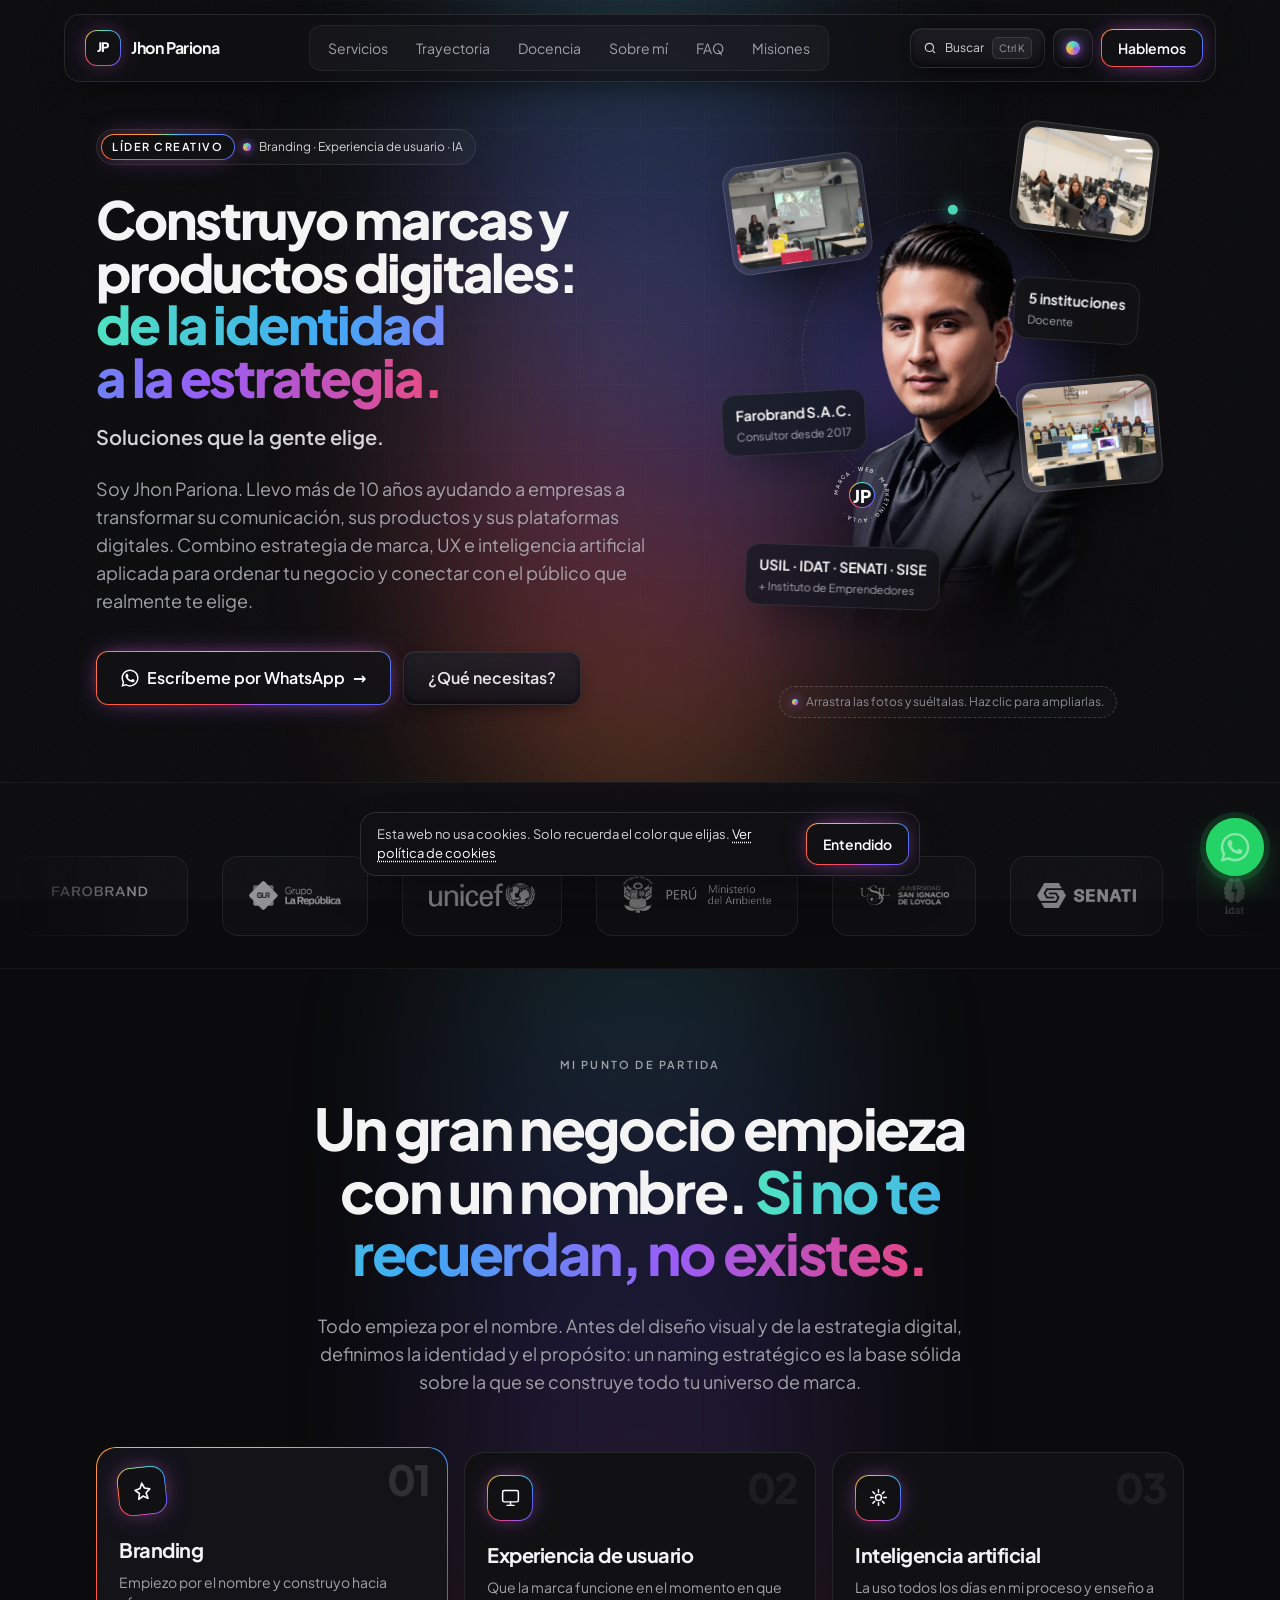
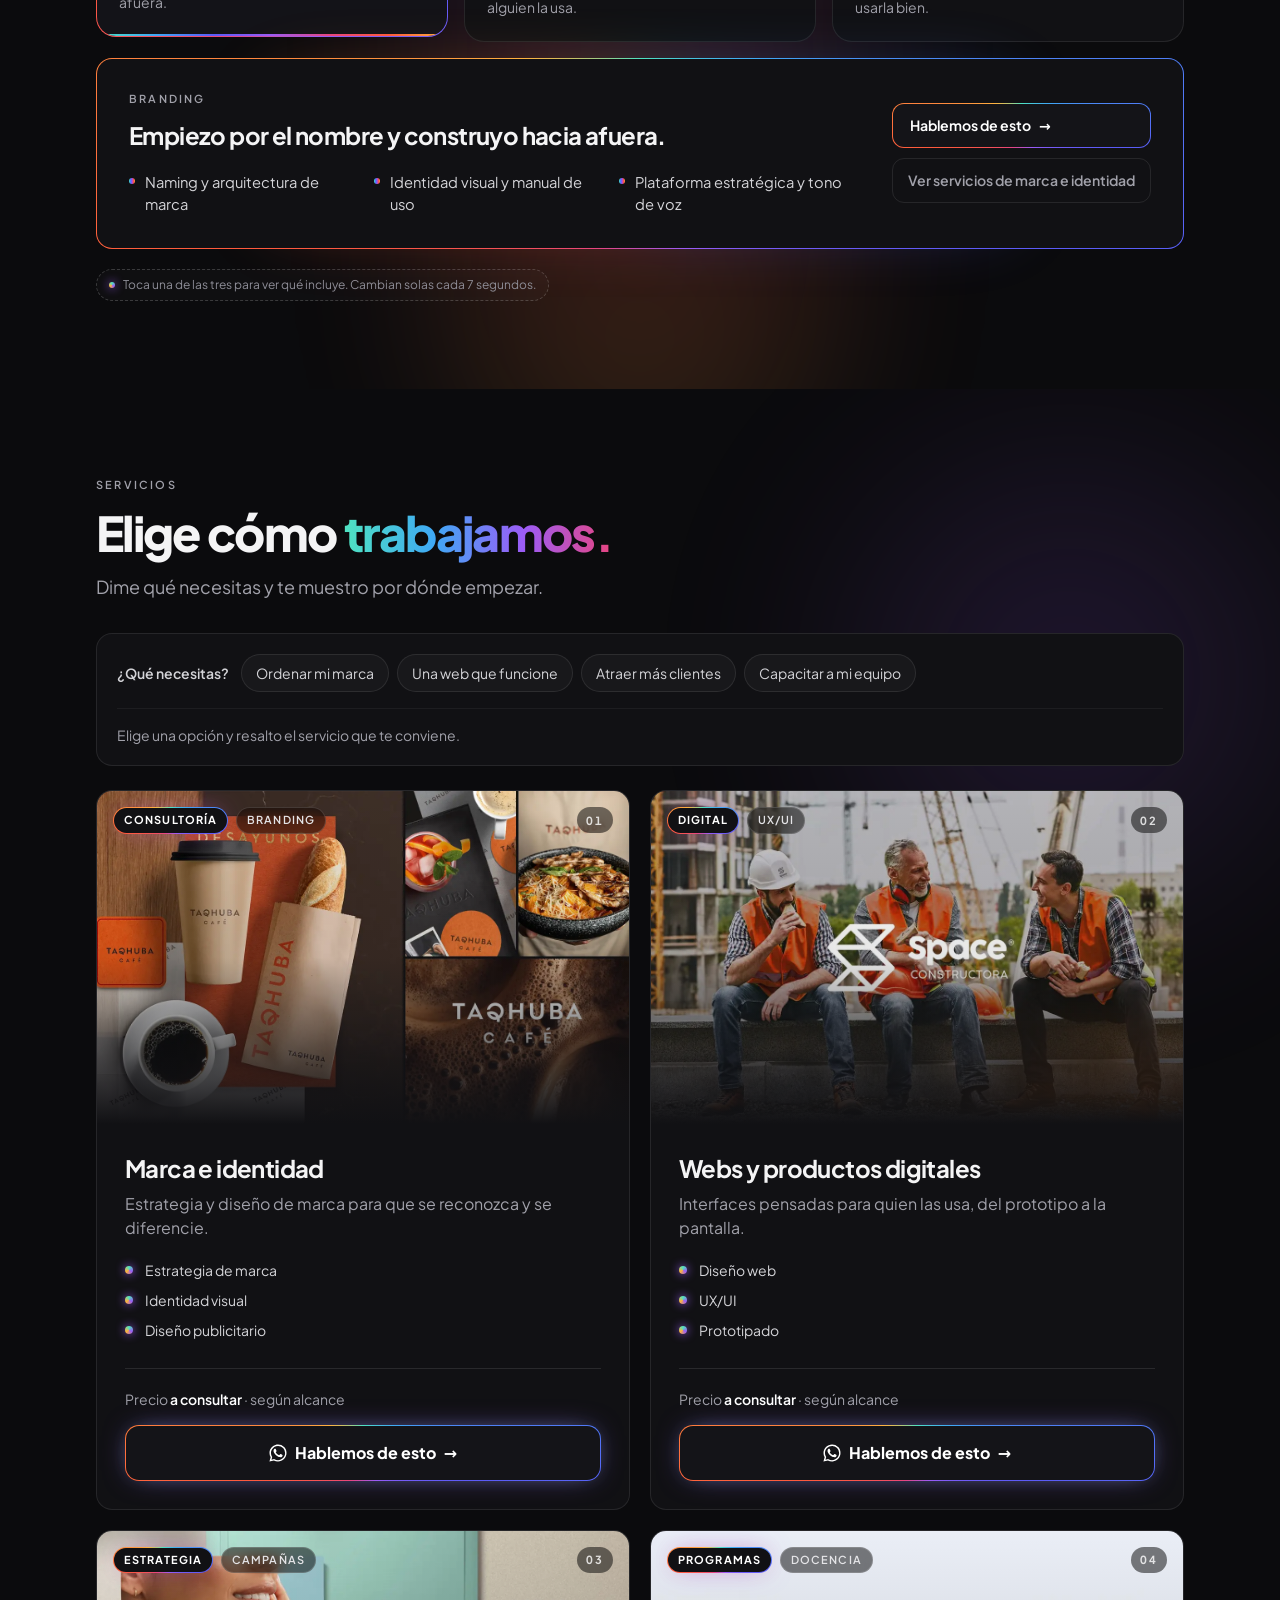
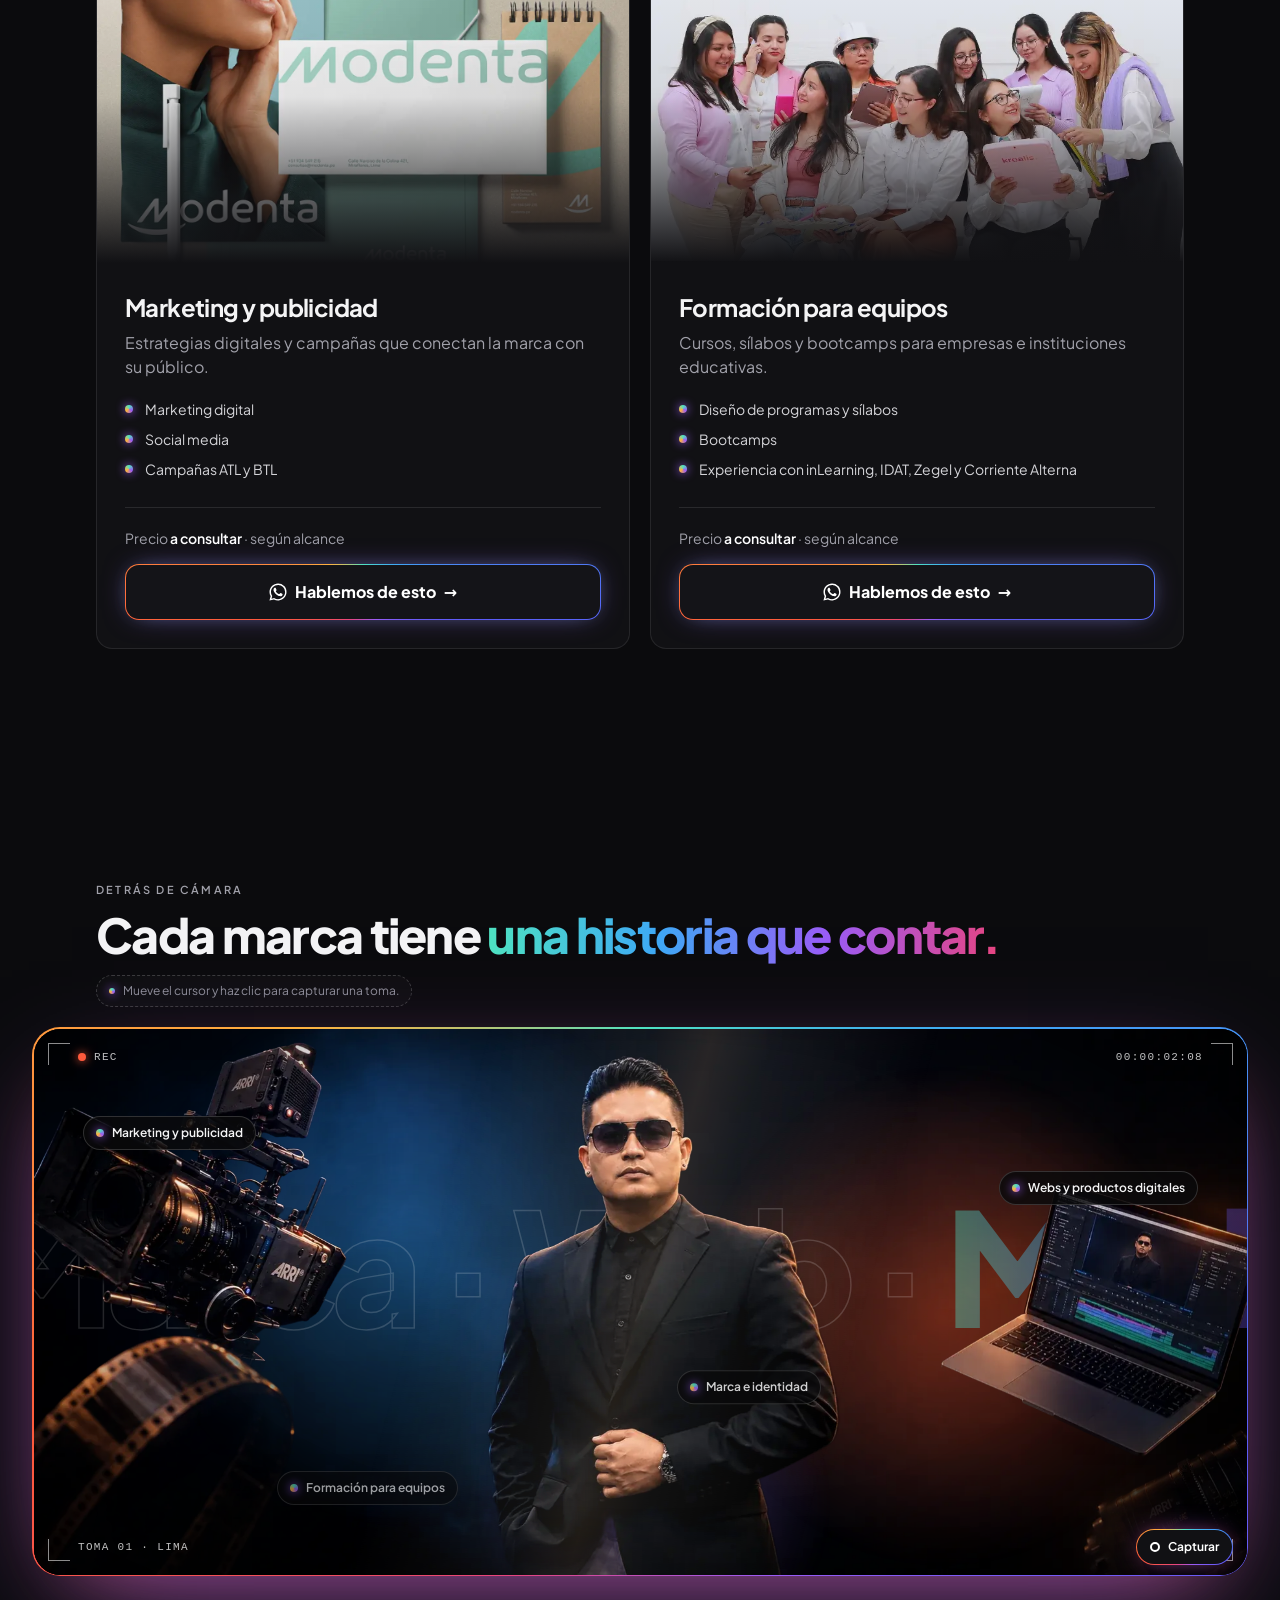
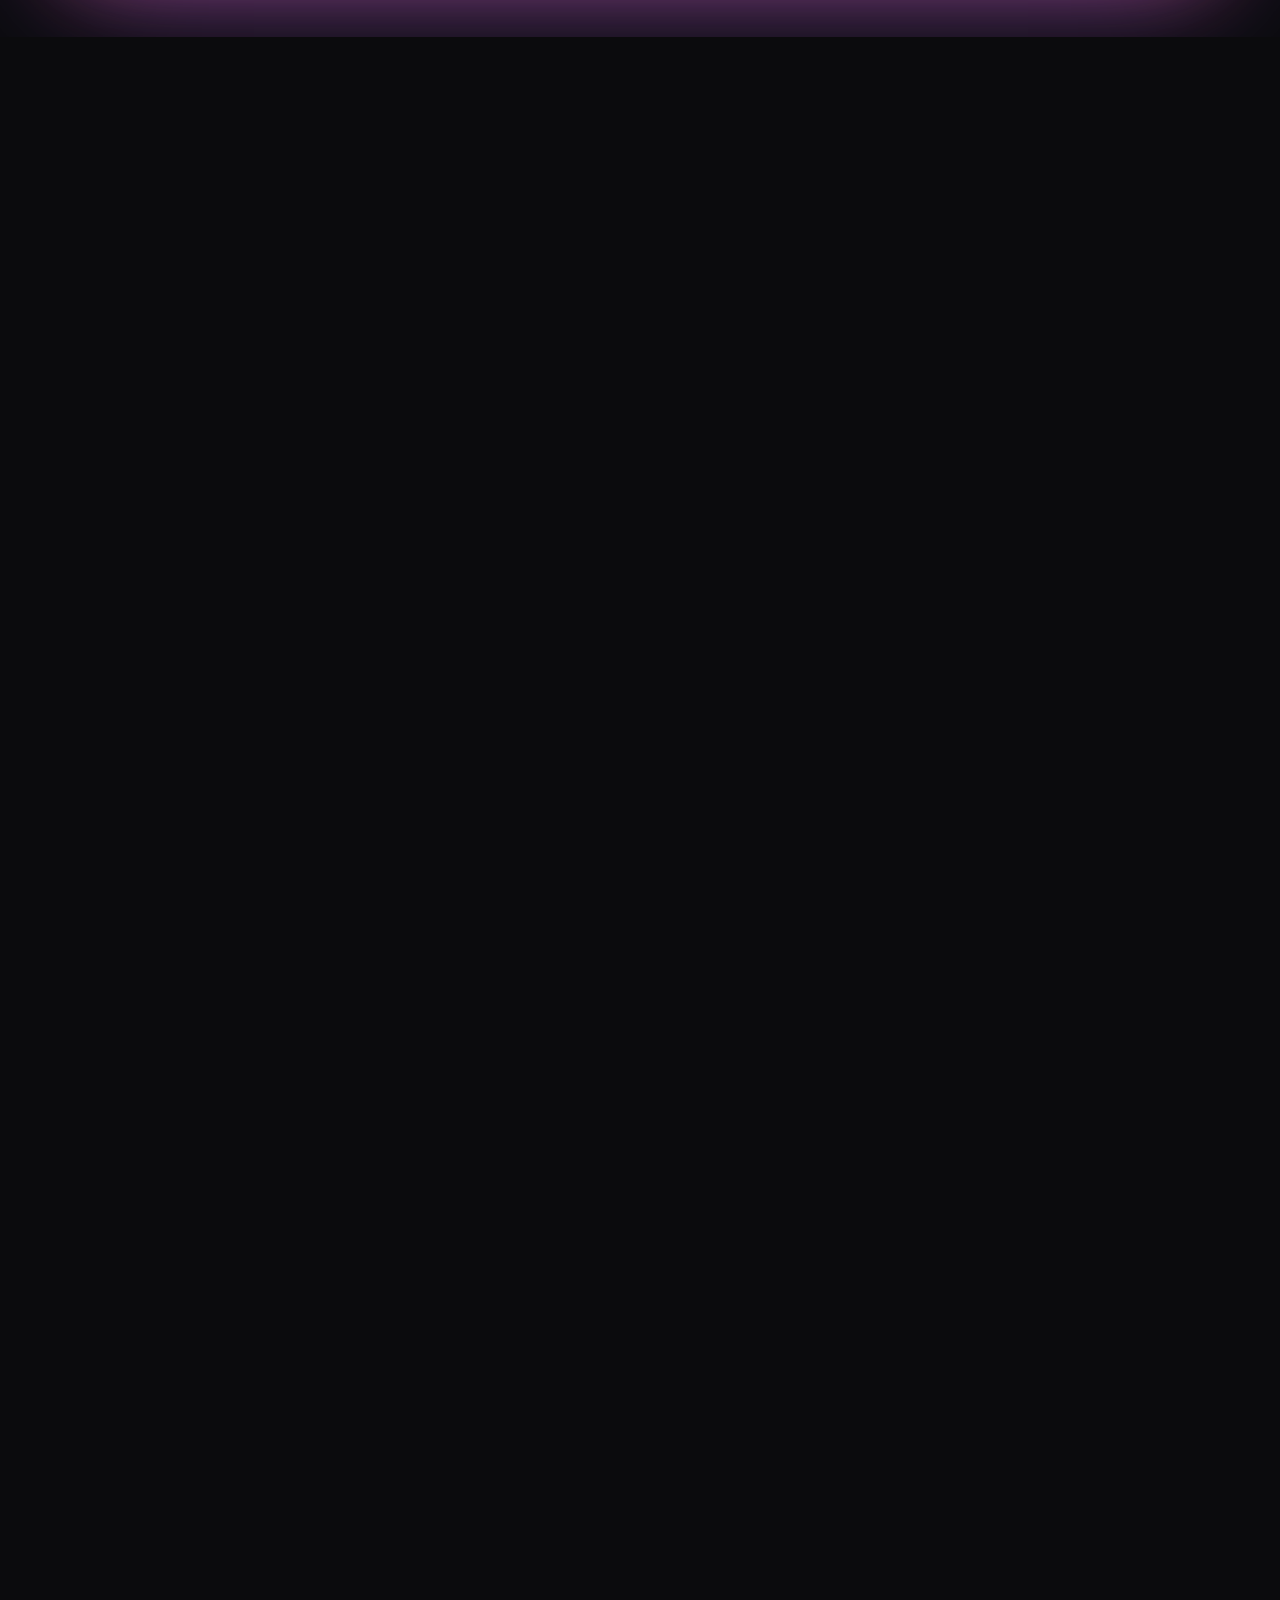
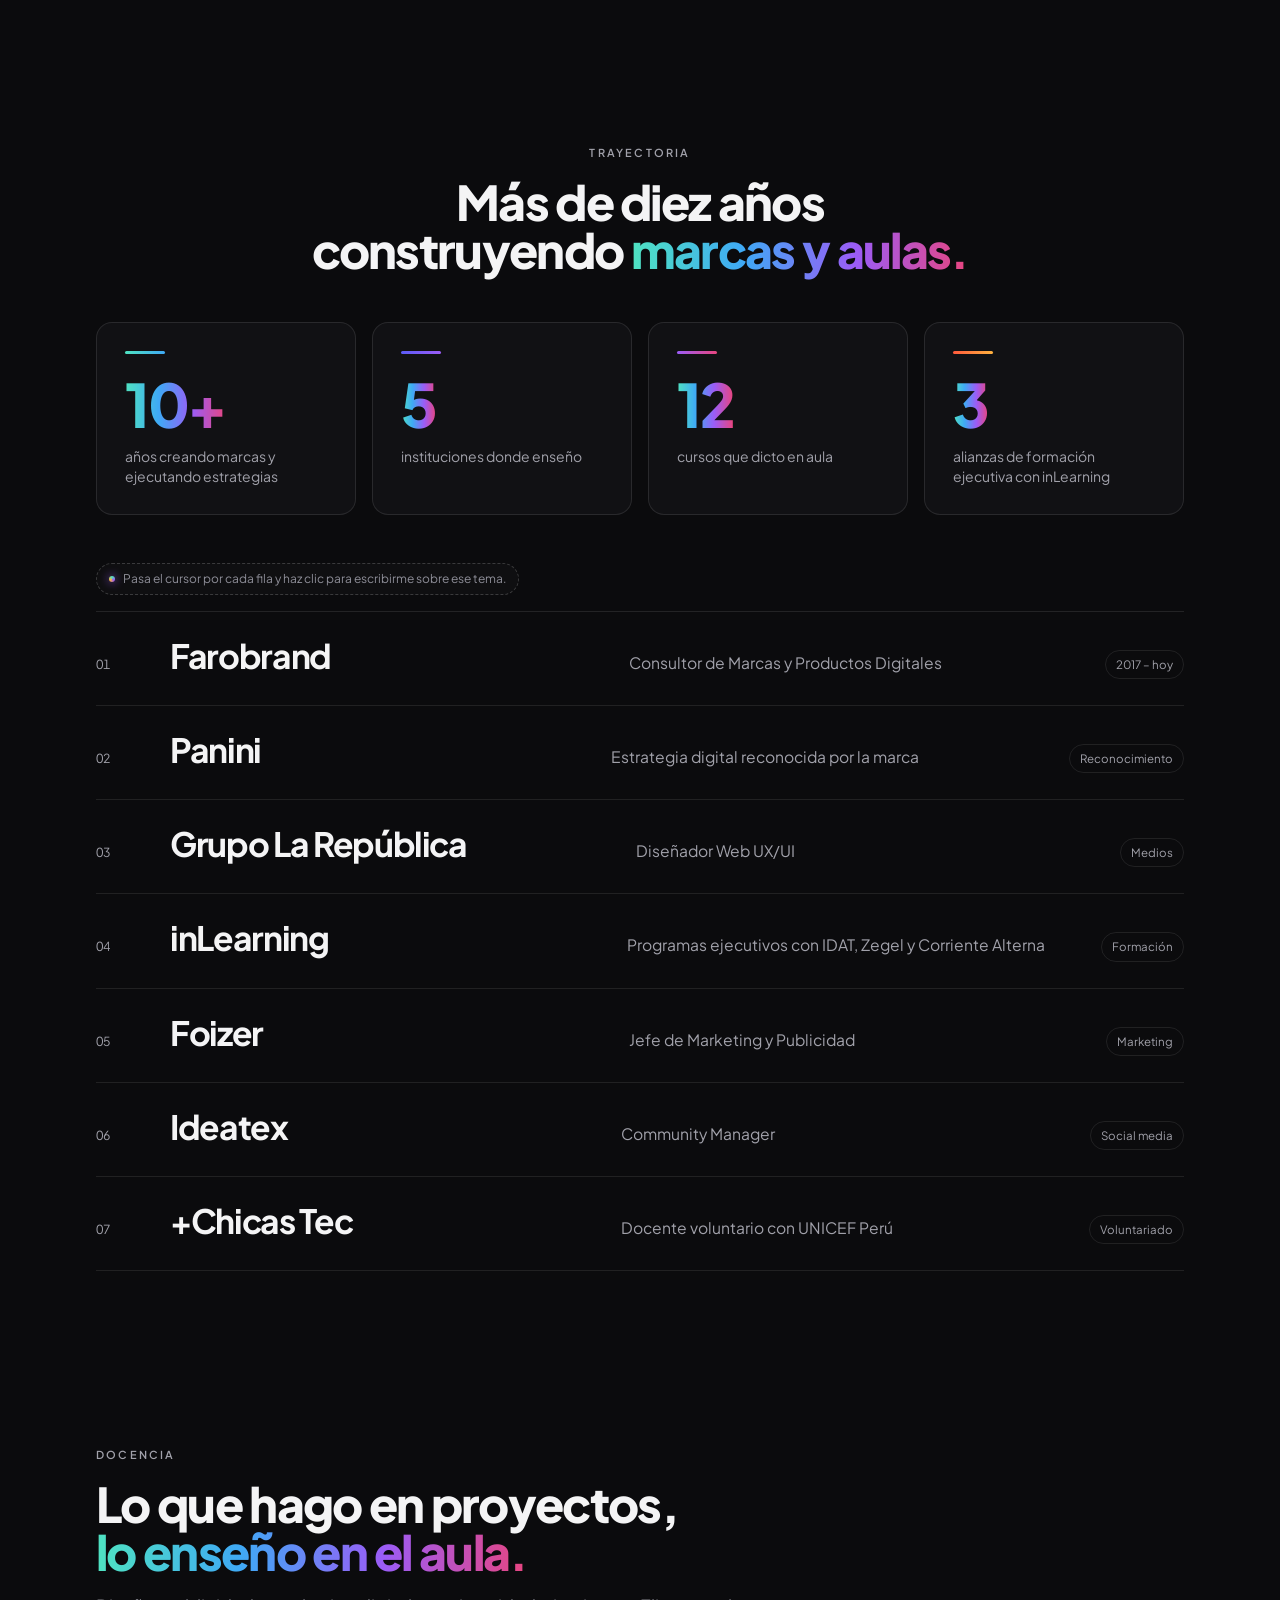
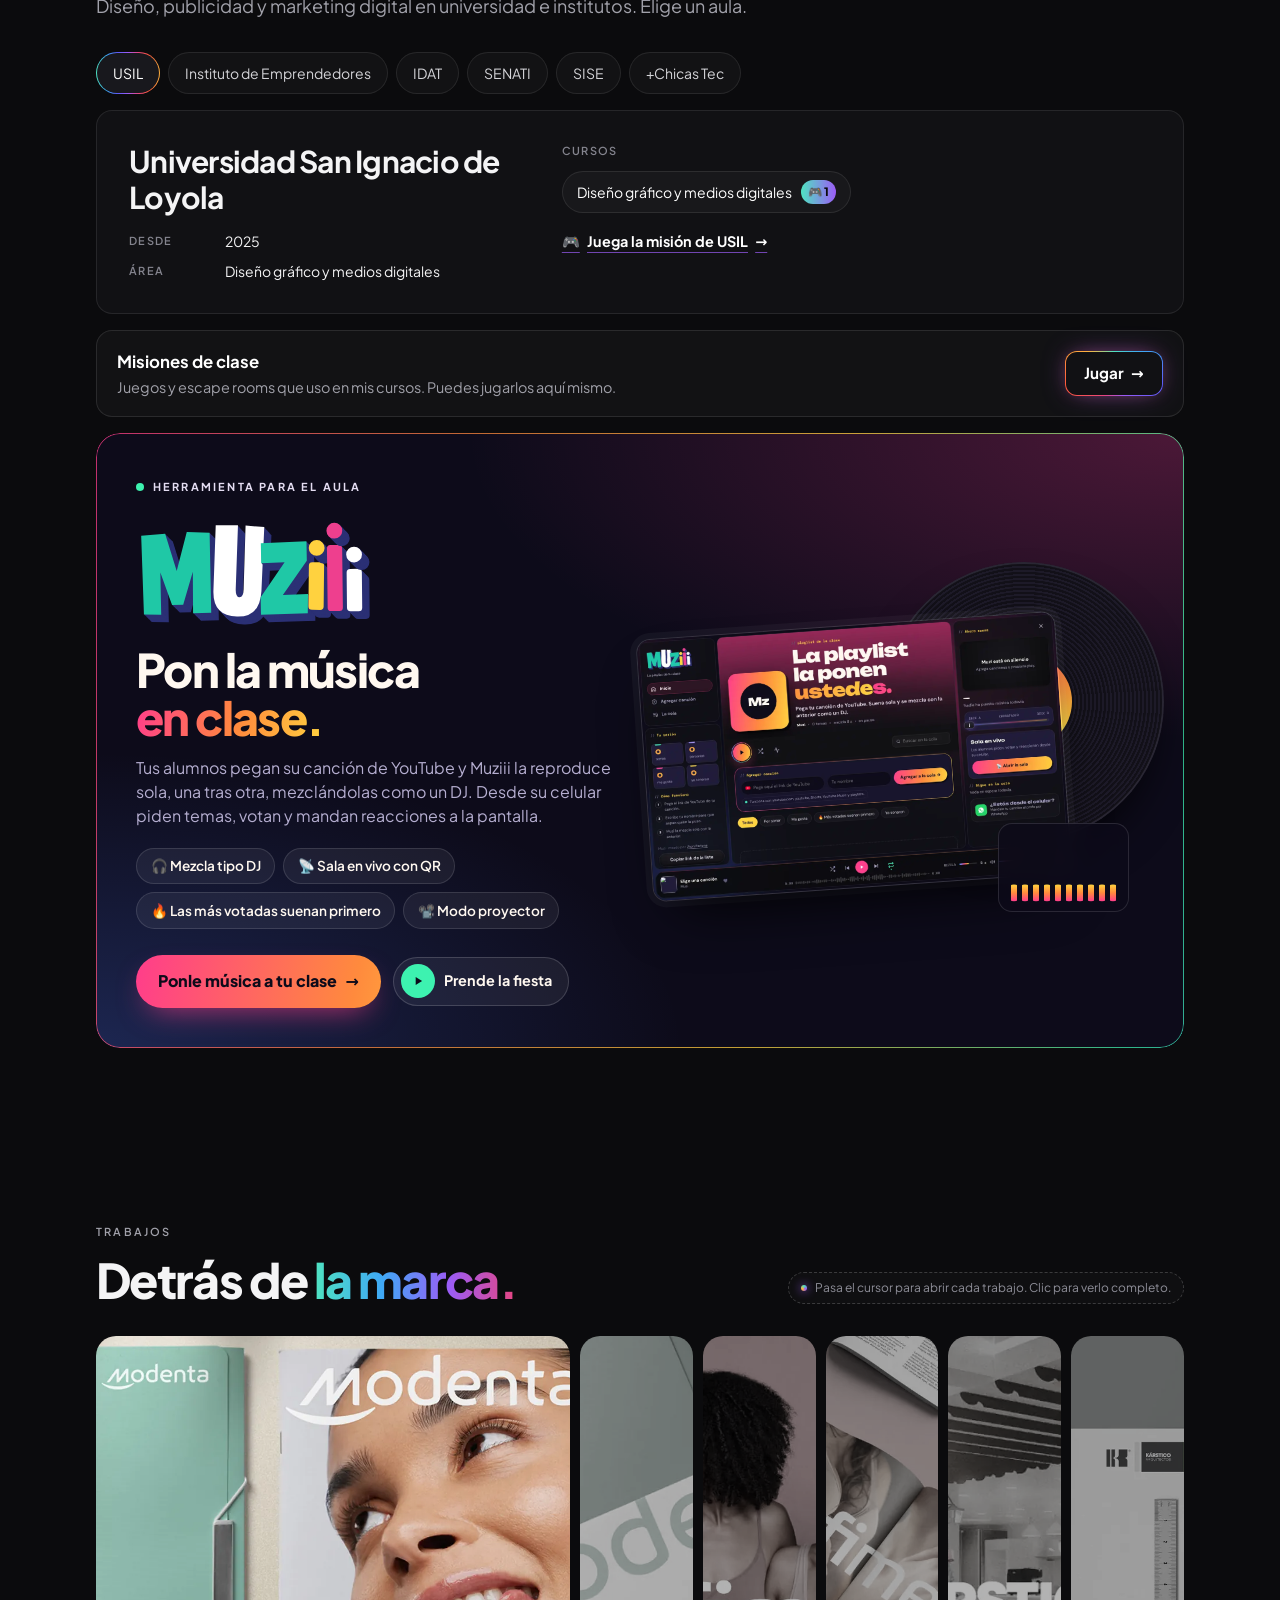
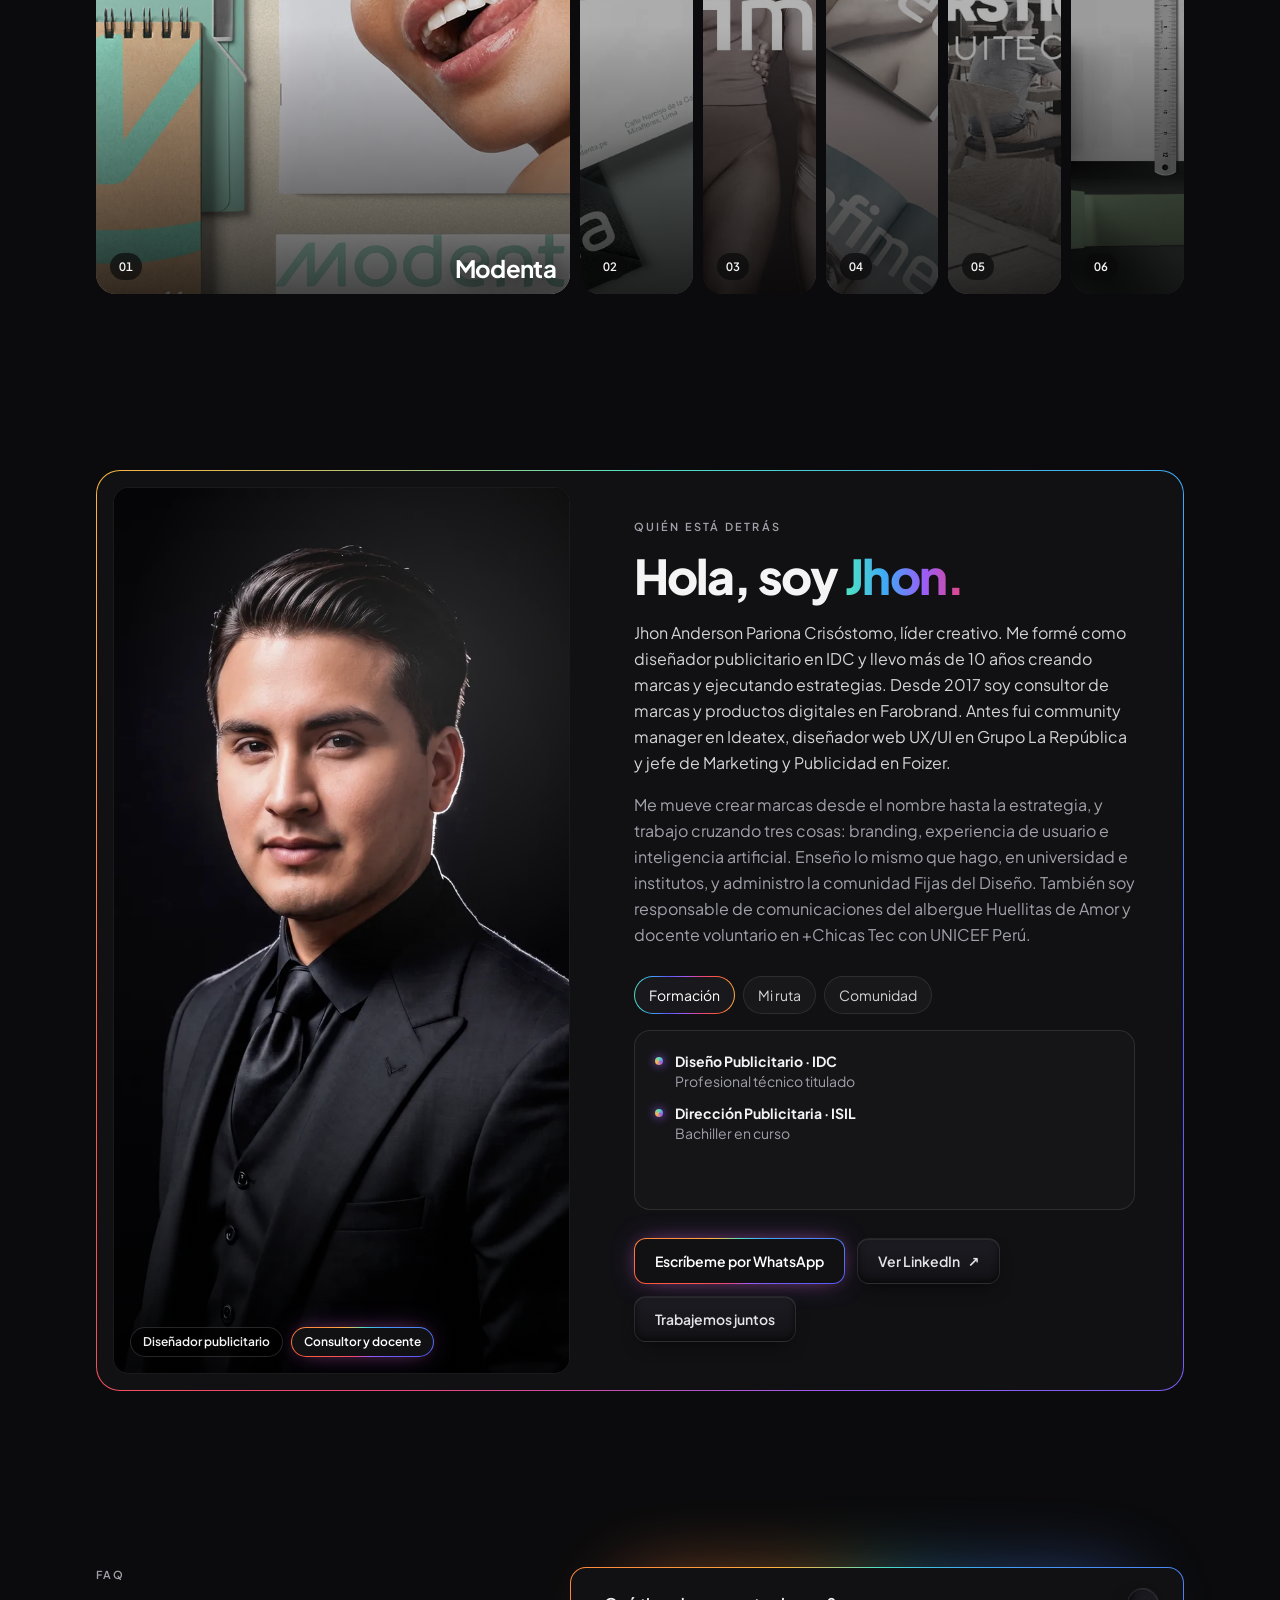
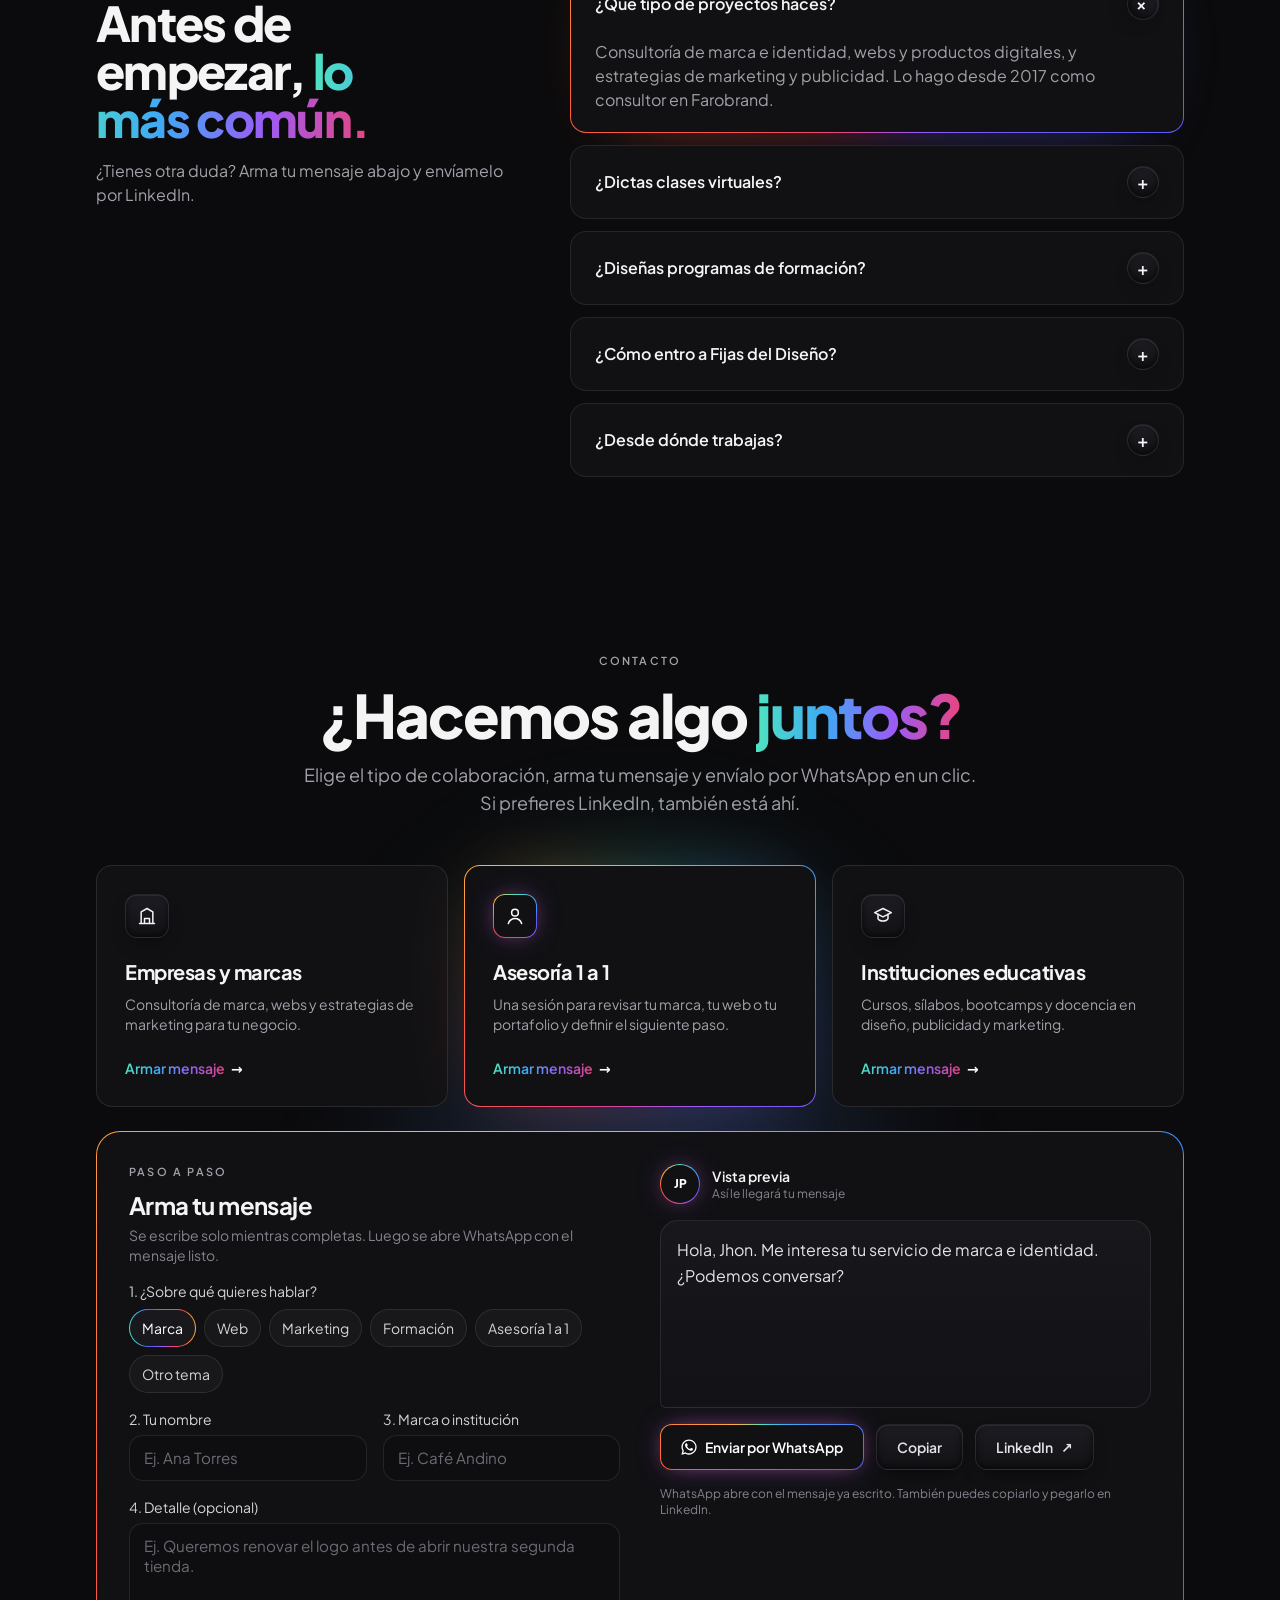
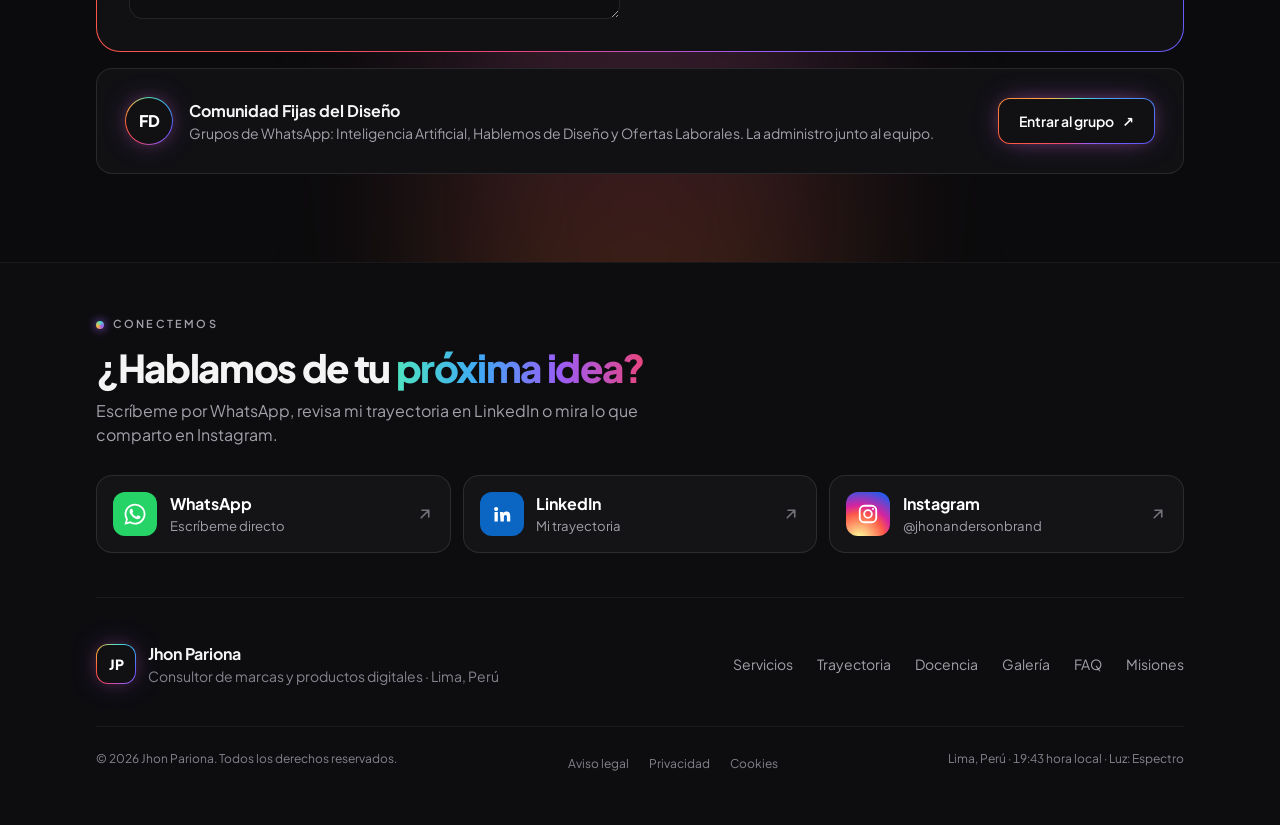
==== commit 340f97a2: "Publica 183e3c0" ====
--- a/index.html
+++ b/index.html
@@ -68,7 +68,7 @@
       "worksFor": { "@type": "Organization", "name": "Farobrand S.A.C." },
       "knowsAbout": ["Branding", "Naming", "Identidad visual", "Experiencia de usuario", "Diseño UX/UI", "Inteligencia artificial", "Marketing digital", "Publicidad", "Docencia"],
       "knowsLanguage": "es",
-      "sameAs": ["https://www.linkedin.com/in/andersonpariona/"]
+      "sameAs": ["https://www.linkedin.com/in/andersonpariona/", "https://www.instagram.com/jhonandersonbrand/"]
     }
   ]
 }
@@ -192,6 +192,7 @@
   .fc-chip{transition:border-color .4s,background-color .4s}
   .fine .fc:hover .fc-chip{border-color:rgba(255,255,255,.3);background:rgba(24,24,29,.95)}
   .fc-photo img{width:100%;aspect-ratio:3/4;object-fit:cover;object-position:50% 25%;border-radius:14px;pointer-events:none;display:block}
+  .fc-wide .fc-photo img{aspect-ratio:4/3;object-position:var(--op,50% 50%)}
   .fc-chip{display:grid;gap:2px;padding:10px 13px;border-radius:14px;background:rgba(17,17,20,.9);border:1px solid var(--line);-webkit-backdrop-filter:blur(8px);backdrop-filter:blur(8px);box-shadow:0 20px 40px -20px rgba(0,0,0,.9);white-space:nowrap;text-align:left}
   .fc-chip strong{font-size:clamp(.72rem,1.25vw,.88rem);font-weight:650}
   .fc-chip span{font-size:clamp(.6rem,1vw,.7rem);color:var(--mute)}
@@ -220,6 +221,85 @@
   .doc-mis-t b{font-size:1.05rem;color:#fff}
   .doc-mis-t small{font-size:.9rem;color:#a1a1aa}
   .doc-mis-go{display:inline-flex;align-items:center;gap:.4rem;padding:.65rem 1.15rem;border-radius:.75rem;font-weight:700;font-size:.95rem}
+  /* Muziii: bloque con la paleta propia de la app */
+  /* Pie: bloque Conectemos */
+  .cx{display:grid;gap:1.75rem;padding-bottom:2.75rem;margin-bottom:2.75rem;border-bottom:1px solid rgba(255,255,255,.06)}
+  @media (min-width:1024px){.cx{grid-template-columns:auto 1fr;align-items:end;column-gap:4rem}.cx-links{grid-column:1/-1}.cx-p{max-width:34rem}}
+  .cx-eye{display:inline-flex;align-items:center;gap:.55rem;font-size:11px;font-weight:600;letter-spacing:.2em;text-transform:uppercase;color:#a1a1aa}
+  .cx-h{margin-top:.8rem;font-size:clamp(1.75rem,3.4vw,2.4rem);font-weight:800;line-height:1.1;letter-spacing:-.035em;text-wrap:balance}
+  .cx-p{margin-top:.6rem;color:#a1a1aa}
+  .cx-links{display:grid;gap:.75rem}
+  @media (min-width:640px){.cx-links{grid-template-columns:repeat(3,minmax(0,1fr))}}
+  .cx-a{--c:#25D366;position:relative;display:flex;align-items:center;gap:.8rem;padding:1rem;border-radius:1rem;border:1px solid rgba(255,255,255,.1);background:rgba(255,255,255,.03);overflow:hidden;isolation:isolate;transition:transform .45s cubic-bezier(.2,.8,.2,1),border-color .35s,box-shadow .45s}
+  .cx-a::before{content:"";position:absolute;inset:0;z-index:-1;background:radial-gradient(130% 150% at 0% 50%,color-mix(in srgb,var(--c) 30%,transparent),transparent 70%);opacity:0;transition:opacity .4s}
+  .cx-a:hover,.cx-a:focus-visible{transform:translateY(-4px);border-color:color-mix(in srgb,var(--c) 65%,transparent);box-shadow:0 18px 40px -18px color-mix(in srgb,var(--c) 75%,transparent)}
+  .cx-a:hover::before,.cx-a:focus-visible::before{opacity:1}
+  .cx-in{--c:#0A66C2}
+  .cx-ig{--c:#E1306C}
+  .cx-ic{display:grid;place-items:center;width:44px;height:44px;flex-shrink:0;border-radius:12px;background:var(--c);color:#fff;transition:transform .45s cubic-bezier(.2,.8,.2,1)}
+  .cx-ig .cx-ic{background:radial-gradient(circle at 30% 107%,#fdf497 0%,#fdf497 5%,#fd5949 45%,#d6249f 60%,#285AEB 90%)}
+  .cx-a:hover .cx-ic,.cx-a:focus-visible .cx-ic{transform:rotate(-8deg) scale(1.08)}
+  .cx-t{display:grid;min-width:0}
+  .cx-t b{font-weight:700;color:#fff}
+  .cx-t small{overflow:hidden;font-size:.82rem;color:#a1a1aa;text-overflow:ellipsis;white-space:nowrap}
+  .cx-go{margin-left:auto;flex-shrink:0;color:#71717a;transition:transform .35s,color .35s}
+  .cx-a:hover .cx-go,.cx-a:focus-visible .cx-go{color:#fff;transform:translate(3px,-3px)}
+  /* Docencia: cursos con misiones */
+  .chip-mis{display:inline-flex;align-items:center;gap:.55rem;color:#fff;transition:border-color .25s,background-color .25s,transform .25s}
+  .chip-mis b{padding:.1rem .45rem;border-radius:999px;font-size:.72rem;font-weight:800;color:#0B0B0D;background:linear-gradient(90deg,var(--s1),var(--s4))}
+  .chip-mis:hover,.chip-mis:focus-visible{transform:translateY(-2px);border-color:rgba(255,255,255,.35)}
+  .tp-m{display:inline-flex;align-items:center;gap:.45rem;justify-self:start;margin-top:.4rem;font-size:.9rem;font-weight:700;color:#fff;text-decoration:underline;text-decoration-color:color-mix(in srgb,var(--s4) 70%,transparent);text-underline-offset:5px}
+  .tp-m[hidden]{display:none}
+  .tp-m i{font-style:normal;transition:transform .25s}
+  .tp-m:hover i{transform:translateX(4px)}
+  footer nav a{display:inline-block;padding-block:.3rem}
+  /* Pie: marca en una sola línea para que el nombre quede alineado con el logo */
+  footer .ft-brand{align-items:flex-start}
+  @media (min-width:768px){footer .ft-brand{flex-shrink:0;align-items:center}.ft-brand p+p{white-space:nowrap}}
+  @media (min-width:1280px){footer nav[aria-label="Pie de página"]{flex-shrink:0}}
+  .mz{--pop:#FF3D8B;--volt:#FFD23F;--sky:#4D7CFF;--lila:#A78BFA;--mint:#3DF2B0;--tang:#FF8A3D;position:relative;margin-top:1rem;display:grid;gap:2rem;padding:1.5rem;border-radius:1.5rem;overflow:hidden;isolation:isolate;scroll-margin-top:6rem;background:radial-gradient(120% 90% at 100% 0%,rgba(255,61,139,.26),transparent 55%),radial-gradient(90% 80% at 0% 100%,rgba(77,124,255,.24),transparent 60%),#0D0B1A}
+  .mz::before{content:"";position:absolute;inset:0;border-radius:inherit;padding:1px;background:linear-gradient(100deg,var(--pop),var(--tang),var(--volt),var(--mint),var(--sky),var(--lila),var(--pop));background-size:200% 100%;animation:shift 6s linear infinite;-webkit-mask:linear-gradient(#000 0 0) content-box,linear-gradient(#000 0 0);-webkit-mask-composite:xor;mask-composite:exclude;opacity:.75;pointer-events:none}
+  @media (min-width:768px){.mz{grid-template-columns:1fr 1.05fr;align-items:center;padding:2.5rem}}
+  .mz-copy{position:relative;z-index:1}
+  .mz-eye{display:inline-flex;align-items:center;gap:.55rem;font-size:11px;font-weight:700;letter-spacing:.2em;text-transform:uppercase;color:#E4DDF2}
+  .mz-live{width:8px;height:8px;border-radius:50%;background:var(--mint);animation:mzPing 1.8s ease-out infinite}
+  .mz-logo{display:block;width:min(240px,62%);height:auto;margin-top:1.1rem;transform-origin:30% 70%;animation:mzBob 3.4s ease-in-out infinite}
+  .mz-h{margin-top:1rem;font-size:clamp(1.9rem,4.4vw,2.9rem);font-weight:800;line-height:1.04;letter-spacing:-.035em;color:#FFF8F0}
+  .mz-h span{white-space:nowrap;background:linear-gradient(100deg,var(--pop),var(--tang) 55%,var(--volt));-webkit-background-clip:text;background-clip:text;color:transparent}
+  .mz-p{margin-top:.9rem;max-width:34rem;color:#B5AED0}
+  .mz-tags{margin-top:1.25rem;display:flex;flex-wrap:wrap;gap:.5rem}
+  .mz-tags li{padding:.45rem .85rem;border-radius:999px;font-size:.85rem;font-weight:600;color:#FFF8F0;background:rgba(255,255,255,.06);border:1px solid rgba(255,255,255,.12);transition:transform .35s cubic-bezier(.2,.8,.2,1),background-color .3s,border-color .3s}
+  .mz-tags li:hover{transform:translateY(-3px) rotate(-2deg);background:rgba(255,61,139,.14);border-color:rgba(255,61,139,.55)}
+  .mz-cta{margin-top:1.6rem;display:flex;flex-wrap:wrap;align-items:center;gap:.75rem}
+  .mz-go{display:inline-flex;align-items:center;gap:.5rem;padding:.9rem 1.4rem;border-radius:999px;font-weight:800;color:#0D0B1A;background:linear-gradient(100deg,var(--pop),var(--tang) 45%,var(--volt) 75%,var(--pop));background-size:200% 100%;box-shadow:0 12px 30px -12px rgba(255,61,139,.75);transition:background-position .6s,transform .4s cubic-bezier(.2,.8,.2,1),box-shadow .4s}
+  .mz-go:hover,.mz-go:focus-visible{background-position:100% 0;transform:translateY(-3px) scale(1.04);box-shadow:0 18px 40px -12px rgba(255,210,63,.7)}
+  .mz-go span{transition:transform .35s}
+  .mz-go:hover span,.mz-go:focus-visible span{transform:translateX(4px)}
+  .mz-play{display:inline-flex;align-items:center;gap:.6rem;padding:.4rem 1rem .4rem .4rem;border-radius:999px;font-size:.9rem;font-weight:700;color:#FFF8F0;background:rgba(255,255,255,.06);border:1px solid rgba(255,255,255,.16);transition:background-color .3s,border-color .3s}
+  .mz-play:hover{background:rgba(255,255,255,.1);border-color:rgba(255,255,255,.32)}
+  .mz-play b{display:grid;place-items:center;width:34px;height:34px;border-radius:50%;background:var(--mint);color:#0D0B1A;transition:transform .3s}
+  .mz-play:hover b{transform:scale(1.1)}
+  .mz-play svg{width:14px;height:14px}
+  .mz-play .i-pa,.mz.is-on .mz-play .i-pl{display:none}
+  .mz.is-on .mz-play .i-pa{display:block}
+  .mz-art{position:relative;aspect-ratio:16/11}
+  .mz-vin{position:absolute;right:-4%;top:-2%;width:56%;aspect-ratio:1;border-radius:50%;background:repeating-radial-gradient(circle,#121018 0 2px,#1d1a28 2.5px 4px);box-shadow:0 24px 50px -20px #000,inset 0 0 0 2px rgba(255,255,255,.05);animation:mzSpin 7s linear infinite}
+  .mz-vin i{position:absolute;inset:33%;border-radius:50%;background:conic-gradient(var(--pop),var(--tang),var(--volt),var(--mint),var(--sky),var(--lila),var(--pop))}
+  .mz-vin i::after{content:"";position:absolute;inset:40%;border-radius:50%;background:#0D0B1A}
+  .mz.is-on .mz-vin{animation-duration:1.4s}
+  .mz-shot{position:absolute;left:0;bottom:7%;width:84%;border-radius:14px;overflow:hidden;border:1px solid rgba(255,255,255,.16);box-shadow:0 30px 60px -25px rgba(0,0,0,.95),0 0 0 6px rgba(255,255,255,.04);transform:rotate(-4deg);transition:transform .7s cubic-bezier(.2,.8,.2,1)}
+  .mz:hover .mz-shot,.mz.is-on .mz-shot{transform:rotate(-1.5deg) translateY(-6px) scale(1.02)}
+  .mz-shot img{display:block;width:100%;height:auto}
+  .mz-eq{position:absolute;right:3%;bottom:0;display:flex;align-items:flex-end;gap:5px;height:26%;padding:10px 12px;border-radius:14px;background:rgba(13,11,26,.78);-webkit-backdrop-filter:blur(8px);backdrop-filter:blur(8px);border:1px solid rgba(255,255,255,.12)}
+  .mz-eq i{width:6px;height:100%;border-radius:3px;background:linear-gradient(to top,var(--pop),var(--tang),var(--volt));transform-origin:bottom;transform:scaleY(.25);animation:mzEq 1.2s ease-in-out infinite alternate;animation-delay:var(--d,0s)}
+  .mz.is-on .mz-eq i{animation-duration:.38s}
+  .mz-fx{position:absolute;inset:0;z-index:3;overflow:hidden;pointer-events:none}
+  .mz-fx span{position:absolute;bottom:-3rem;font-size:var(--s,1.6rem);line-height:1;animation:mzUp var(--t,2.6s) cubic-bezier(.25,.6,.3,1) forwards}
+  @keyframes mzUp{0%{transform:translate(0,0) rotate(0) scale(.5);opacity:0}12%{opacity:1}100%{transform:translate(var(--dx,0px),calc(-1 * var(--rise,400px))) rotate(var(--r,20deg)) scale(1.1);opacity:0}}
+  @keyframes mzEq{to{transform:scaleY(var(--h,.85))}}
+  @keyframes mzSpin{to{transform:rotate(360deg)}}
+  @keyframes mzBob{0%,100%{transform:rotate(-2deg) translateY(0)}50%{transform:rotate(2deg) translateY(-6px)}}
+  @keyframes mzPing{0%{box-shadow:0 0 0 0 rgba(61,242,176,.6)}100%{box-shadow:0 0 0 10px rgba(61,242,176,0)}}
   /* Aire entre secciones: antes 96 px por lado en celular y 128 px en computadora */
   main>section.py-24{padding-block:4.5rem}
   @media (min-width:640px){main>section.py-24{padding-block:5.5rem}}
@@ -489,10 +569,10 @@
       <div class="stage mt-10 sm:mt-14" id="stage">
         <span class="st-glow" id="st-glow" aria-hidden="true"></span>
         <span class="st-ring" aria-hidden="true"></span>
-        <button type="button" class="fc" style="--x:4%;--y:7%;--w:min(25%,150px);--z:2" data-depth=".65" data-rot="-8" data-shot="rosas" aria-label="Ampliar foto frente a un muro de rosas"><span class="fc-photo"><img src="img/rosas.webp" width="621" height="1300" alt="Jhon Pariona con traje negro frente a un muro de rosas oscuras"></span></button>
-        <button type="button" class="fc" style="--x:70%;--y:4%;--w:min(25%,148px);--z:2" data-depth=".9" data-rot="7" data-shot="rayban-bn" aria-label="Ampliar retrato en blanco y negro"><span class="fc-photo"><img src="img/rayban-bn.webp" width="928" height="1024" alt="Retrato en blanco y negro de Jhon Pariona con lentes de aviador"></span></button>
+        <button type="button" class="fc fc-wide" style="--x:3%;--y:8%;--w:min(30%,186px);--z:2;--op:62% 40%" data-depth=".65" data-rot="-8" data-shot="aula-presentacion" aria-label="Ampliar foto de una presentación en clase"><span class="fc-photo"><img src="img/aula-presentacion.webp" width="1400" height="630" alt="Jhon Pariona presentando frente a la pantalla de un aula, con estudiantes sentados"></span></button>
+        <button type="button" class="fc fc-wide" style="--x:64%;--y:3%;--w:min(30%,186px);--z:2;--op:55% 60%" data-depth=".9" data-rot="7" data-shot="aula-laboratorio" aria-label="Ampliar foto de estudiantes en el laboratorio"><span class="fc-photo"><img src="img/aula-laboratorio.webp" width="1400" height="1054" alt="Estudiantes sonriendo en un laboratorio de computadoras"></span></button>
         <div class="st-person" id="st-person"><img src="img/hero.webp" width="1000" height="1501" fetchpriority="high" alt="Jhon Pariona con traje negro, camisa negra y corbata"></div>
-        <button type="button" class="fc hidden sm:block" style="--x:71%;--y:47%;--w:min(24%,144px);--z:5" data-depth="1.3" data-rot="-5" data-shot="vineta" aria-label="Ampliar foto frente a viñetas de cómic"><span class="fc-photo"><img src="img/vineta.webp" width="621" height="1300" loading="lazy" alt="Jhon Pariona frente a viñetas de cómic en blanco y negro"></span></button>
+        <button type="button" class="fc fc-wide hidden sm:block" style="--x:65%;--y:49%;--w:min(30%,186px);--z:5;--op:50% 45%" data-depth="1.3" data-rot="-5" data-shot="aula-proyectos" aria-label="Ampliar foto de estudiantes mostrando sus proyectos"><span class="fc-photo"><img src="img/aula-proyectos.webp" width="1400" height="1054" loading="lazy" alt="Grupo de estudiantes mostrando sus mockups y cenefas impresas en un aula de Mac"></span></button>
         <div class="fc fc-chip hidden sm:grid" style="--x:2%;--y:50%;--z:5" data-depth="1" data-rot="-3" aria-hidden="true"><strong>Farobrand S.A.C.</strong><span>Consultor desde 2017</span></div>
         <div class="fc fc-chip" style="--x:64%;--y:29%;--z:5" data-depth="1.5" data-rot="4" aria-hidden="true"><strong>5 instituciones</strong><span>Docente</span></div>
         <div class="fc fc-chip hidden md:grid" style="--x:7%;--y:80%;--z:5" data-depth="1.4" data-rot="2" aria-hidden="true"><strong>USIL · IDAT · SENATI · SISE</strong><span>+ Instituto de Emprendedores</span></div>
@@ -828,6 +908,7 @@
           <div class="grid content-start gap-3">
             <p class="text-[11px] font-semibold uppercase tracking-[.12em] text-zinc-500">Cursos</p>
             <ul class="flex flex-wrap gap-2" id="tp-c"></ul>
+            <a href="misiones.html" class="tp-m" id="tp-m" hidden><span aria-hidden="true">🎮</span> <span id="tp-mt">Juega sus misiones</span> <i aria-hidden="true">→</i></a>
           </div>
         </div>
       </div>
@@ -835,6 +916,30 @@
         <span class="doc-mis-t"><b>Misiones de clase</b><small>Juegos y escape rooms que uso en mis cursos. Puedes jugarlos aquí mismo.</small></span>
         <span class="doc-mis-go btn-spec">Jugar <span aria-hidden="true">→</span></span>
       </a>
+      <div class="mz rise" id="muzi">
+        <div class="mz-copy">
+          <p class="mz-eye"><span class="mz-live" aria-hidden="true"></span>Herramienta para el aula</p>
+          <img class="mz-logo" src="img/muzi-logo.svg" width="820" height="390" alt="Muziii">
+          <h3 class="mz-h">Pon la música <span>en clase.</span></h3>
+          <p class="mz-p">Tus alumnos pegan su canción de YouTube y Muziii la reproduce sola, una tras otra, mezclándolas como un DJ. Desde su celular piden temas, votan y mandan reacciones a la pantalla.</p>
+          <ul class="mz-tags">
+            <li><span aria-hidden="true">🎧</span> Mezcla tipo DJ</li>
+            <li><span aria-hidden="true">📡</span> Sala en vivo con QR</li>
+            <li><span aria-hidden="true">🔥</span> Las más votadas suenan primero</li>
+            <li><span aria-hidden="true">📽️</span> Modo proyector</li>
+          </ul>
+          <div class="mz-cta">
+            <a href="https://jhonandersonsix.github.io/Muziii/" target="_blank" rel="noopener" class="mz-go">Ponle música a tu clase <span aria-hidden="true">→</span></a>
+            <button type="button" class="mz-play" id="mz-play" aria-pressed="false"><b aria-hidden="true"><svg class="i-pl" viewBox="0 0 24 24" fill="currentColor"><path d="M8 5v14l11-7z"/></svg><svg class="i-pa" viewBox="0 0 24 24" fill="currentColor"><path d="M7 5h4v14H7zM13 5h4v14h-4z"/></svg></b><span>Prende la fiesta</span></button>
+          </div>
+        </div>
+        <div class="mz-art" aria-hidden="true">
+          <div class="mz-vin"><i></i></div>
+          <div class="mz-shot"><img src="img/muzi-app.webp" width="1280" height="800" loading="lazy" alt=""></div>
+          <div class="mz-eq"><i style="--d:-0.00s;--h:0.90"></i><i style="--d:-0.35s;--h:0.60"></i><i style="--d:-0.70s;--h:1.00"></i><i style="--d:-0.20s;--h:0.75"></i><i style="--d:-0.90s;--h:0.55"></i><i style="--d:-0.50s;--h:0.95"></i><i style="--d:-0.10s;--h:0.70"></i><i style="--d:-0.60s;--h:0.85"></i><i style="--d:-0.30s;--h:0.60"></i><i style="--d:-0.80s;--h:1.00"></i></div>
+        </div>
+        <div class="mz-fx" id="mz-fx" aria-hidden="true"></div>
+      </div>
     </div>
   </section>
 
@@ -1024,24 +1129,26 @@
 
 <footer class="border-t border-white/5 bg-[#0d0d10]">
   <div class="mx-auto max-w-6xl px-4 py-12 sm:px-6 lg:px-8">
+    <div class="cx">
+      <div class="cx-head">
+        <p class="cx-eye"><span class="dot" aria-hidden="true"></span>Conectemos</p>
+        <h2 class="cx-h">¿Hablamos de tu <span class="t-spec">próxima idea?</span></h2>
+        <p class="cx-p">Escríbeme por WhatsApp, revisa mi trayectoria en LinkedIn o mira lo que comparto en Instagram.</p>
+      </div>
+      <div class="cx-links">
+        <a href="https://wa.me/51932024404" class="cx-a cx-wa" data-wa="Hola Jhon, vi tu web y quiero conversar contigo." aria-label="Escribir a Jhon por WhatsApp"><span class="cx-ic" aria-hidden="true"><svg width="22" height="22" viewBox="0 0 24 24" fill="currentColor"><path d="M17.47 14.38c-.3-.15-1.75-.86-2.02-.96-.27-.1-.47-.15-.67.15-.2.3-.77.96-.94 1.16-.17.2-.35.22-.64.07-.3-.15-1.26-.46-2.4-1.48-.89-.79-1.49-1.77-1.66-2.07-.17-.3-.02-.46.13-.61.13-.13.3-.35.45-.52.15-.17.2-.3.3-.5.1-.2.05-.37-.02-.52-.07-.15-.67-1.61-.92-2.2-.24-.58-.49-.5-.67-.51h-.57c-.2 0-.52.07-.79.37-.27.3-1.04 1.01-1.04 2.47s1.06 2.87 1.21 3.07c.15.2 2.08 3.32 5.06 4.52 2.98 1.2 2.98.8 3.52.75.54-.05 1.75-.71 2-1.4.25-.69.25-1.28.17-1.4-.07-.12-.27-.2-.57-.35"/><path d="M12.04 21.5h-.01a9.4 9.4 0 0 1-4.78-1.31l-.34-.2-3.55.93.95-3.46-.22-.36a9.37 9.37 0 0 1-1.44-5.01c0-5.19 4.23-9.41 9.43-9.41a9.37 9.37 0 0 1 9.41 9.42c0 5.19-4.23 9.4-9.45 9.4m8.01-17.41A11.37 11.37 0 0 0 12.04.75C5.77.75.67 5.85.67 12.11c0 2 .52 3.96 1.52 5.69L.57 23.75l6.1-1.6a11.33 11.33 0 0 0 5.37 1.37h.01c6.26 0 11.36-5.1 11.36-11.36 0-3.04-1.18-5.89-3.33-8.04"/></svg></span><span class="cx-t"><b>WhatsApp</b><small>Escríbeme directo</small></span><svg class="cx-go" width="18" height="18" viewBox="0 0 24 24" fill="none" stroke="currentColor" stroke-width="2.2" stroke-linecap="round" stroke-linejoin="round" aria-hidden="true"><path d="M7 17L17 7M8 7h9v9"/></svg></a>
+        <a href="https://www.linkedin.com/in/andersonpariona/" target="_blank" rel="noopener" class="cx-a cx-in" aria-label="LinkedIn de Jhon Pariona"><span class="cx-ic" aria-hidden="true"><svg width="20" height="20" viewBox="0 0 24 24" fill="currentColor"><path d="M4.98 3.5a2.5 2.5 0 1 1 0 5 2.5 2.5 0 0 1 0-5zM3 9.5h4V21H3zM9.5 9.5h3.8v1.6h.06c.53-1 1.83-2.06 3.77-2.06 4.03 0 4.77 2.65 4.77 6.1V21h-4v-5.1c0-1.22-.02-2.79-1.7-2.79-1.7 0-1.96 1.33-1.96 2.7V21h-4z"/></svg></span><span class="cx-t"><b>LinkedIn</b><small>Mi trayectoria</small></span><svg class="cx-go" width="18" height="18" viewBox="0 0 24 24" fill="none" stroke="currentColor" stroke-width="2.2" stroke-linecap="round" stroke-linejoin="round" aria-hidden="true"><path d="M7 17L17 7M8 7h9v9"/></svg></a>
+        <a href="https://www.instagram.com/jhonandersonbrand/" target="_blank" rel="noopener" class="cx-a cx-ig" aria-label="Instagram de Jhon Pariona, @jhonandersonbrand"><span class="cx-ic" aria-hidden="true"><svg width="22" height="22" viewBox="0 0 24 24" fill="none" stroke="currentColor" stroke-width="2"><rect x="3" y="3" width="18" height="18" rx="5"/><circle cx="12" cy="12" r="4.2"/><circle cx="17.4" cy="6.6" r="1.1" fill="currentColor" stroke="none"/></svg></span><span class="cx-t"><b>Instagram</b><small>@jhonandersonbrand</small></span><svg class="cx-go" width="18" height="18" viewBox="0 0 24 24" fill="none" stroke="currentColor" stroke-width="2.2" stroke-linecap="round" stroke-linejoin="round" aria-hidden="true"><path d="M7 17L17 7M8 7h9v9"/></svg></a>
+      </div>
+    </div>
     <div class="flex flex-col justify-between gap-8 md:flex-row md:items-center">
-      <div class="flex items-center gap-3">
+      <div class="ft-brand flex items-center gap-3">
         <span class="btn-spec grid h-10 w-10 place-items-center rounded-xl text-sm font-extrabold">JP</span>
         <div><p class="font-bold">Jhon Pariona</p><p class="text-sm text-zinc-500">Consultor de marcas y productos digitales · Lima, Perú</p></div>
       </div>
       <nav class="flex flex-wrap gap-x-6 gap-y-2 text-sm text-zinc-400" aria-label="Pie de página">
         <a href="#servicios" class="hover:text-white">Servicios</a><a href="#trayectoria" class="hover:text-white">Trayectoria</a><a href="#docencia" class="hover:text-white">Docencia</a><a href="#galeria" class="hover:text-white">Galería</a><a href="#faq" class="hover:text-white">FAQ</a><a href="misiones.html" class="hover:text-white">Misiones</a>
       </nav>
-      <div class="flex flex-wrap items-center gap-2">
-        <a href="https://wa.me/51932024404" class="btn-spec inline-flex items-center gap-2 rounded-xl px-4 py-2.5 text-sm font-semibold" data-wa="Hola Jhon, vi tu web y quiero conversar contigo." aria-label="Escribir a Jhon por WhatsApp">
-          <svg width="16" height="16" viewBox="0 0 24 24" fill="currentColor" aria-hidden="true"><path d="M17.47 14.38c-.3-.15-1.75-.86-2.02-.96-.27-.1-.47-.15-.67.15-.2.3-.77.96-.94 1.16-.17.2-.35.22-.64.07-.3-.15-1.26-.46-2.4-1.48-.89-.79-1.49-1.77-1.66-2.07-.17-.3-.02-.46.13-.61.13-.13.3-.35.45-.52.15-.17.2-.3.3-.5.1-.2.05-.37-.02-.52-.07-.15-.67-1.61-.92-2.2-.24-.58-.49-.5-.67-.51h-.57c-.2 0-.52.07-.79.37-.27.3-1.04 1.01-1.04 2.47s1.06 2.87 1.21 3.07c.15.2 2.08 3.32 5.06 4.52 2.98 1.2 2.98.8 3.52.75.54-.05 1.75-.71 2-1.4.25-.69.25-1.28.17-1.4-.07-.12-.27-.2-.57-.35"/><path d="M12.04 21.5h-.01a9.4 9.4 0 0 1-4.78-1.31l-.34-.2-3.55.93.95-3.46-.22-.36a9.37 9.37 0 0 1-1.44-5.01c0-5.19 4.23-9.41 9.43-9.41a9.37 9.37 0 0 1 9.41 9.42c0 5.19-4.23 9.4-9.45 9.4m8.01-17.41A11.37 11.37 0 0 0 12.04.75C5.77.75.67 5.85.67 12.11c0 2 .52 3.96 1.52 5.69L.57 23.75l6.1-1.6a11.33 11.33 0 0 0 5.37 1.37h.01c6.26 0 11.36-5.1 11.36-11.36 0-3.04-1.18-5.89-3.33-8.04"/></svg>
-          WhatsApp
-        </a>
-        <a href="https://www.linkedin.com/in/andersonpariona/" target="_blank" rel="noopener" class="btn-matte inline-flex items-center gap-2 rounded-xl px-4 py-2.5 text-sm text-zinc-300" aria-label="LinkedIn de Jhon Pariona">
-          <svg width="16" height="16" viewBox="0 0 24 24" fill="currentColor" aria-hidden="true"><path d="M4.98 3.5a2.5 2.5 0 1 1 0 5 2.5 2.5 0 0 1 0-5zM3 9.5h4V21H3zM9.5 9.5h3.8v1.6h.06c.53-1 1.83-2.06 3.77-2.06 4.03 0 4.77 2.65 4.77 6.1V21h-4v-5.1c0-1.22-.02-2.79-1.7-2.79-1.7 0-1.96 1.33-1.96 2.7V21h-4z"/></svg>
-          LinkedIn
-        </a>
-      </div>
     </div>
     <div class="mt-10 flex flex-col justify-between gap-2 border-t border-white/5 pt-6 text-xs text-zinc-500 sm:flex-row">
       <p>© 2026 Jhon Pariona. Todos los derechos reservados.</p>
@@ -1238,9 +1345,9 @@
   var SHOTS = [
     { k:'tres-cuartos-bn', a:'Jhon Pariona de tres cuartos, en blanco y negro, con saco y lentes' },
     { k:'abrigo', a:'Jhon Pariona con abrigo largo y un café en un ascensor' },
-    { k:'vineta', a:'Jhon Pariona frente a viñetas de cómic en blanco y negro' },
-    { k:'rosas', a:'Jhon Pariona con traje negro frente a un muro de rosas oscuras' },
-    { k:'rayban-bn', a:'Retrato en blanco y negro de Jhon Pariona con lentes de aviador' },
+    { k:'aula-proyectos', a:'Grupo de estudiantes mostrando sus mockups y cenefas impresas en un aula de Mac' },
+    { k:'aula-presentacion', a:'Jhon Pariona presentando frente a la pantalla de un aula, con estudiantes sentados' },
+    { k:'aula-laboratorio', a:'Estudiantes sonriendo en un laboratorio de computadoras' },
     { k:'ascensor-bn', a:'Jhon Pariona en blanco y negro dentro de un ascensor' }
   ];
   // Los trabajos de la galería se recorren aparte de las fotos del inicio
@@ -1523,19 +1630,36 @@
   /* ---------- Docencia: pestañas ---------- */
   var TAB = {
     usil:{ h:'Universidad San Ignacio de Loyola', d:'2025', a:'Diseño gráfico y medios digitales', c:['Diseño gráfico y medios digitales'] },
-    ie:{ h:'Instituto de Emprendedores (USIL)', d:'Modalidad virtual', a:'Marketing y gestión', c:['Marketing Digital','Trade Marketing','Ética Publicitaria','Marketing Directo','Comunicación en Medios Digitales','Gestión de Ventas'] },
+    ie:{ h:'Instituto de Emprendedores (USIL)', d:'Modalidad virtual', a:'Marketing y gestión', c:['Marketing Digital','Trade Marketing','Ética Publicitaria','Marketing Directo','Social Media Manager','Customer Relationship Management','Campaña Integral','Comunicación en Medios Digitales','Gestión de Ventas'] },
     idat:{ h:'IDAT · Escuela de Comunicaciones', d:'2023', a:'Diseño gráfico y web', c:['Diagramación y Composición','Diseño web: interfaces y prototipado','Proyecto de Aplicación Empresarial'] },
     senati:{ h:'SENATI', d:'2023', a:'Diseño gráfico y animación', c:['Diseño gráfico y animación'] },
-    sise:{ h:'Instituto SISE · CPEX', d:'2022 · modalidad virtual', a:'Publicidad', c:['Publicidad ATL & BTL'] },
+    sise:{ h:'Instituto SISE · CPEX', d:'2022 · modalidad virtual', a:'Publicidad', c:['Publicidad ATL & BTL','Taller de Técnicas para la Redacción','Pre Prensa Digital'] },
     chicas:{ h:'+Chicas Tec · UNICEF Perú', d:'Voluntariado', a:'Docencia', c:['Docente voluntario'] }
   };
+  // Misiones de clase por curso (misiones.html). Si agregas una misión, actualiza el número aquí.
+  var MIS = { 'Diagramación y Composición':8, 'Diseño web: interfaces y prototipado':4, 'Marketing Digital':1, 'Trade Marketing':1, 'Marketing Directo':1, 'Ética Publicitaria':6, 'Social Media Manager':2, 'Customer Relationship Management':2, 'Campaña Integral':4, 'Diseño gráfico y medios digitales':1, 'Taller de Técnicas para la Redacción':3, 'Pre Prensa Digital':1 };
   var tabs = $$('[data-k]'), tp = $('#tp');
   function selTab(t, focus){
     tabs.forEach(function(x){ var on = x===t; x.setAttribute('aria-selected', on?'true':'false'); x.classList.toggle('text-zinc-300', !on); x.tabIndex = on?0:-1; });
     var d = TAB[t.getAttribute('data-k')];
     $('#tp-h').textContent = d.h; $('#tp-d').textContent = d.d; $('#tp-a').textContent = d.a;
     var ul = $('#tp-c'); ul.innerHTML = '';
-    d.c.forEach(function(c){ var li2 = document.createElement('li'); li2.className = 'chip px-3.5 py-2 text-sm'; li2.textContent = c; ul.appendChild(li2); });
+    var k = t.getAttribute('data-k'), total = 0;
+    d.c.forEach(function(c){
+      var li2 = document.createElement('li');
+      if(MIS[c]){
+        total += MIS[c];
+        var a = document.createElement('a'); a.className = 'chip chip-mis px-3.5 py-2 text-sm';
+        a.href = 'misiones.html?i=' + k + '&curso=' + encodeURIComponent(c);
+        a.setAttribute('aria-label', c + ': ver ' + MIS[c] + (MIS[c] === 1 ? ' misión' : ' misiones') + ' de clase');
+        a.innerHTML = '<span></span><b aria-hidden="true">🎮 ' + MIS[c] + '</b>'; a.firstChild.textContent = c;
+        li2.appendChild(a);
+      } else { li2.className = 'chip px-3.5 py-2 text-sm'; li2.textContent = c; }
+      ul.appendChild(li2);
+    });
+    var mi = $('#tp-m');
+    if(total){ var nom = t.textContent; nom = (/^Instituto/.test(nom) ? 'del ' : 'de ') + nom; mi.hidden = false; mi.href = 'misiones.html?i=' + k; $('#tp-mt').textContent = (total === 1 ? 'Juega la misión ' : 'Juega las ' + total + ' misiones ') + nom; }
+    else mi.hidden = true;
     tp.setAttribute('aria-labelledby', t.id);
     if(!RM && tp.animate) tp.animate([{opacity:.25, transform:'translateY(10px)'},{opacity:1, transform:'none'}], { duration:450, easing:'cubic-bezier(.2,.8,.2,1)' });
     if(focus) t.focus();
@@ -1703,6 +1827,7 @@
     { g:'Ir a', t:'Servicios', run:function(){ goTo('#servicios'); } },
     { g:'Ir a', t:'Escena detrás de cámara', run:function(){ goTo('#escena'); } },
     { g:'Ir a', t:'Misiones de clase', run:function(){ location.href = 'misiones.html'; } },
+    { g:'Ir a', t:'Muziii · Pon la música en clase', run:function(){ goTo('#muzi'); } },
     { g:'Ir a', t:'Trayectoria y cifras', run:function(){ goTo('#trayectoria'); } },
     { g:'Ir a', t:'Docencia', run:function(){ goTo('#docencia'); } },
     { g:'Ir a', t:'Galería', run:function(){ goTo('#galeria'); } },
@@ -1827,6 +1952,39 @@
     });
   }
 
+  /* ---------- Muziii: reacciones que suben por la tarjeta ---------- */
+  var mz = $('#muzi');
+  if(mz){
+    var mzFx = $('#mz-fx'), mzBtn = $('#mz-play'), mzOn = false, mzT = 0, mzN = 0;
+    var MZ_E = ['🎶','🎵','🔥','💜','🙌','🎧','✨','💃','🕺','🎉'];
+    function mzPop(){
+      if(RM || mzN > 16 || document.hidden) return;
+      var e = document.createElement('span');
+      e.textContent = MZ_E[Math.random() * MZ_E.length | 0];
+      e.style.left = (4 + Math.random() * 88).toFixed(1) + '%';
+      e.style.setProperty('--dx', (Math.random() * 90 - 45).toFixed(0) + 'px');
+      e.style.setProperty('--r', (Math.random() * 60 - 30).toFixed(0) + 'deg');
+      e.style.setProperty('--s', (1.1 + Math.random() * 1.3).toFixed(2) + 'rem');
+      e.style.setProperty('--t', (2.2 + Math.random() * 1.6).toFixed(2) + 's');
+      e.style.setProperty('--rise', (mz.offsetHeight + 60) + 'px');
+      mzN++;
+      e.addEventListener('animationend', function(){ e.remove(); mzN--; });
+      mzFx.appendChild(e);
+    }
+    function mzSet(on){
+      mzOn = on;
+      mz.classList.toggle('is-on', on);
+      mzBtn.setAttribute('aria-pressed', on ? 'true' : 'false');
+      $('span', mzBtn).textContent = on ? 'Calma la fiesta' : 'Prende la fiesta';
+      clearInterval(mzT);
+      if(on && !RM){ for(var i = 0; i < 7; i++) setTimeout(mzPop, i * 90); mzT = setInterval(mzPop, 300); }
+    }
+    mzBtn.addEventListener('click', function(){ mzSet(!mzOn); });
+    mz.addEventListener('pointerenter', function(e){ if(e.pointerType === 'mouse' && !mzOn){ mzPop(); mzPop(); mzPop(); } });
+    // Si la tarjeta sale de la pantalla, la fiesta se calma sola
+    if('IntersectionObserver' in window) new IntersectionObserver(function(en){ if(!en[0].isIntersecting && mzOn) mzSet(false); }).observe(mz);
+  }
+
   /* ---------- Bucle principal ---------- */
   function loop(t){
     if(lenis) lenis.raf(t);
